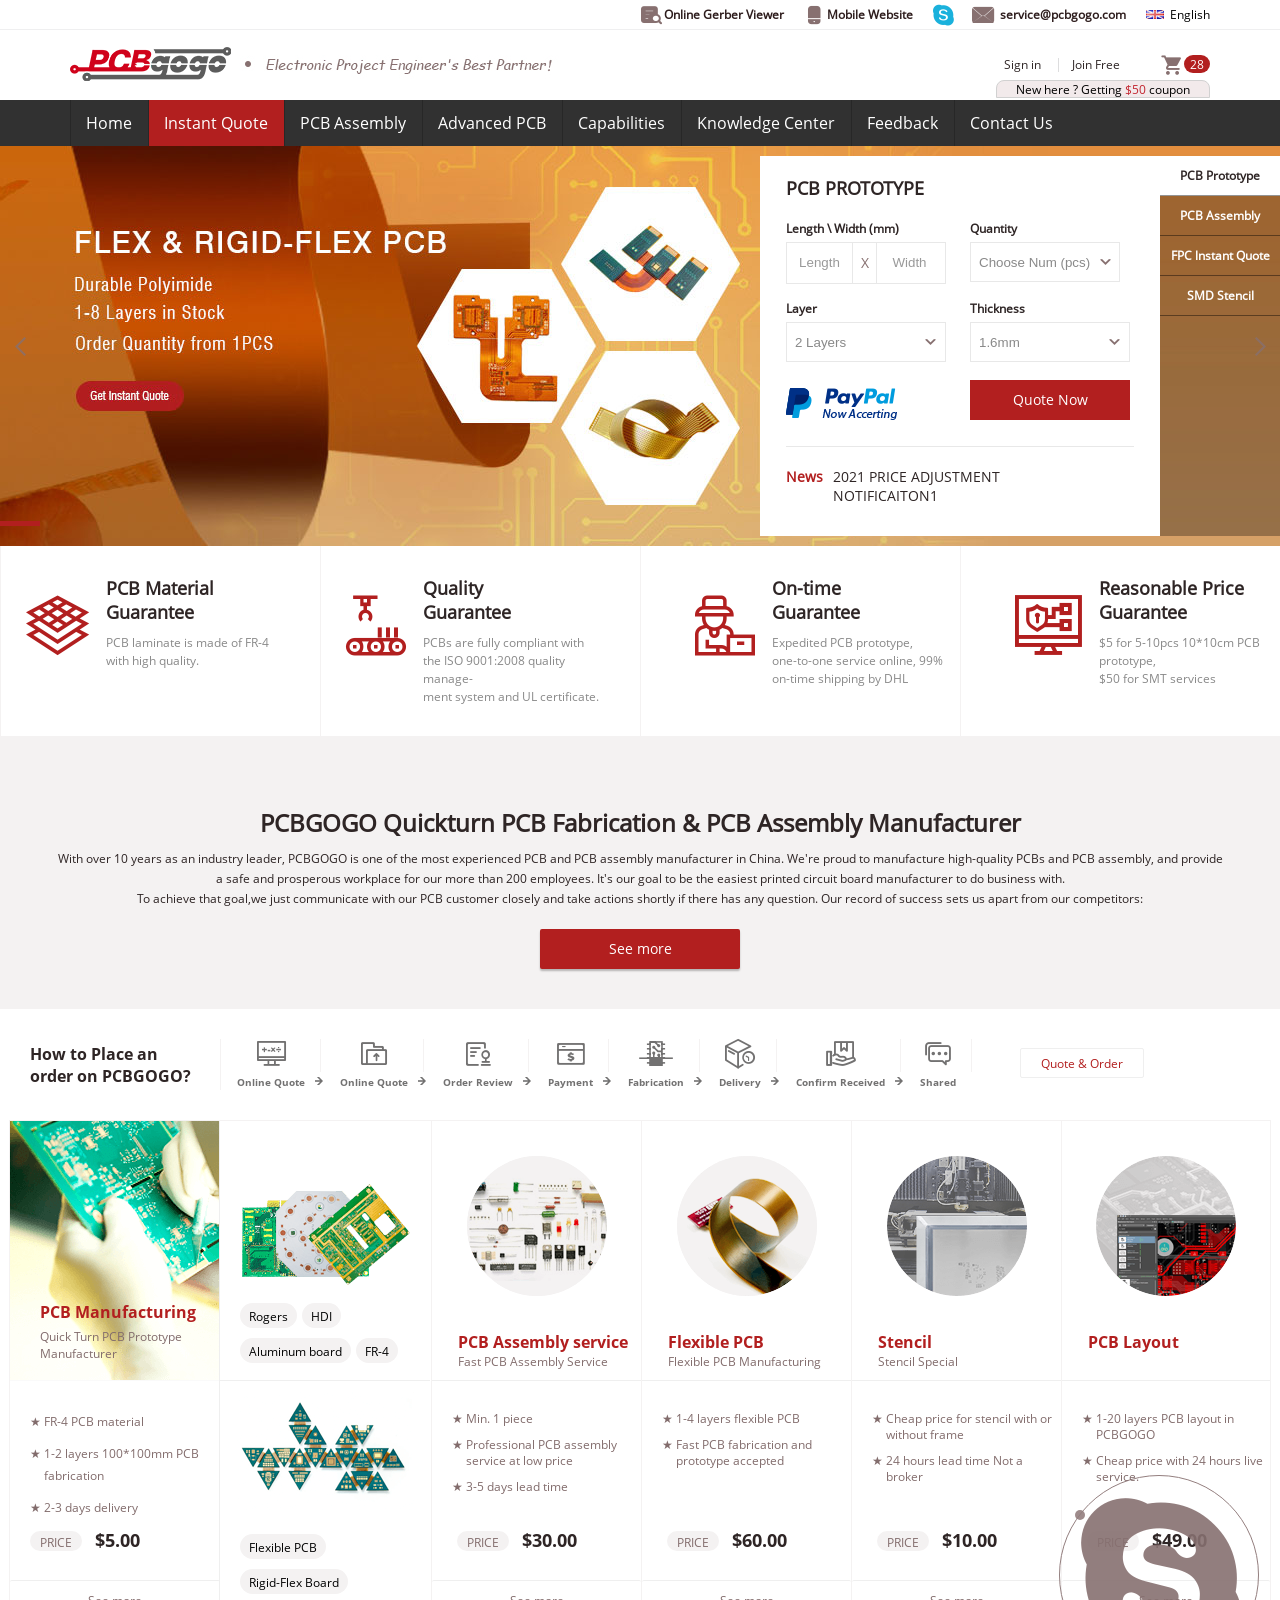
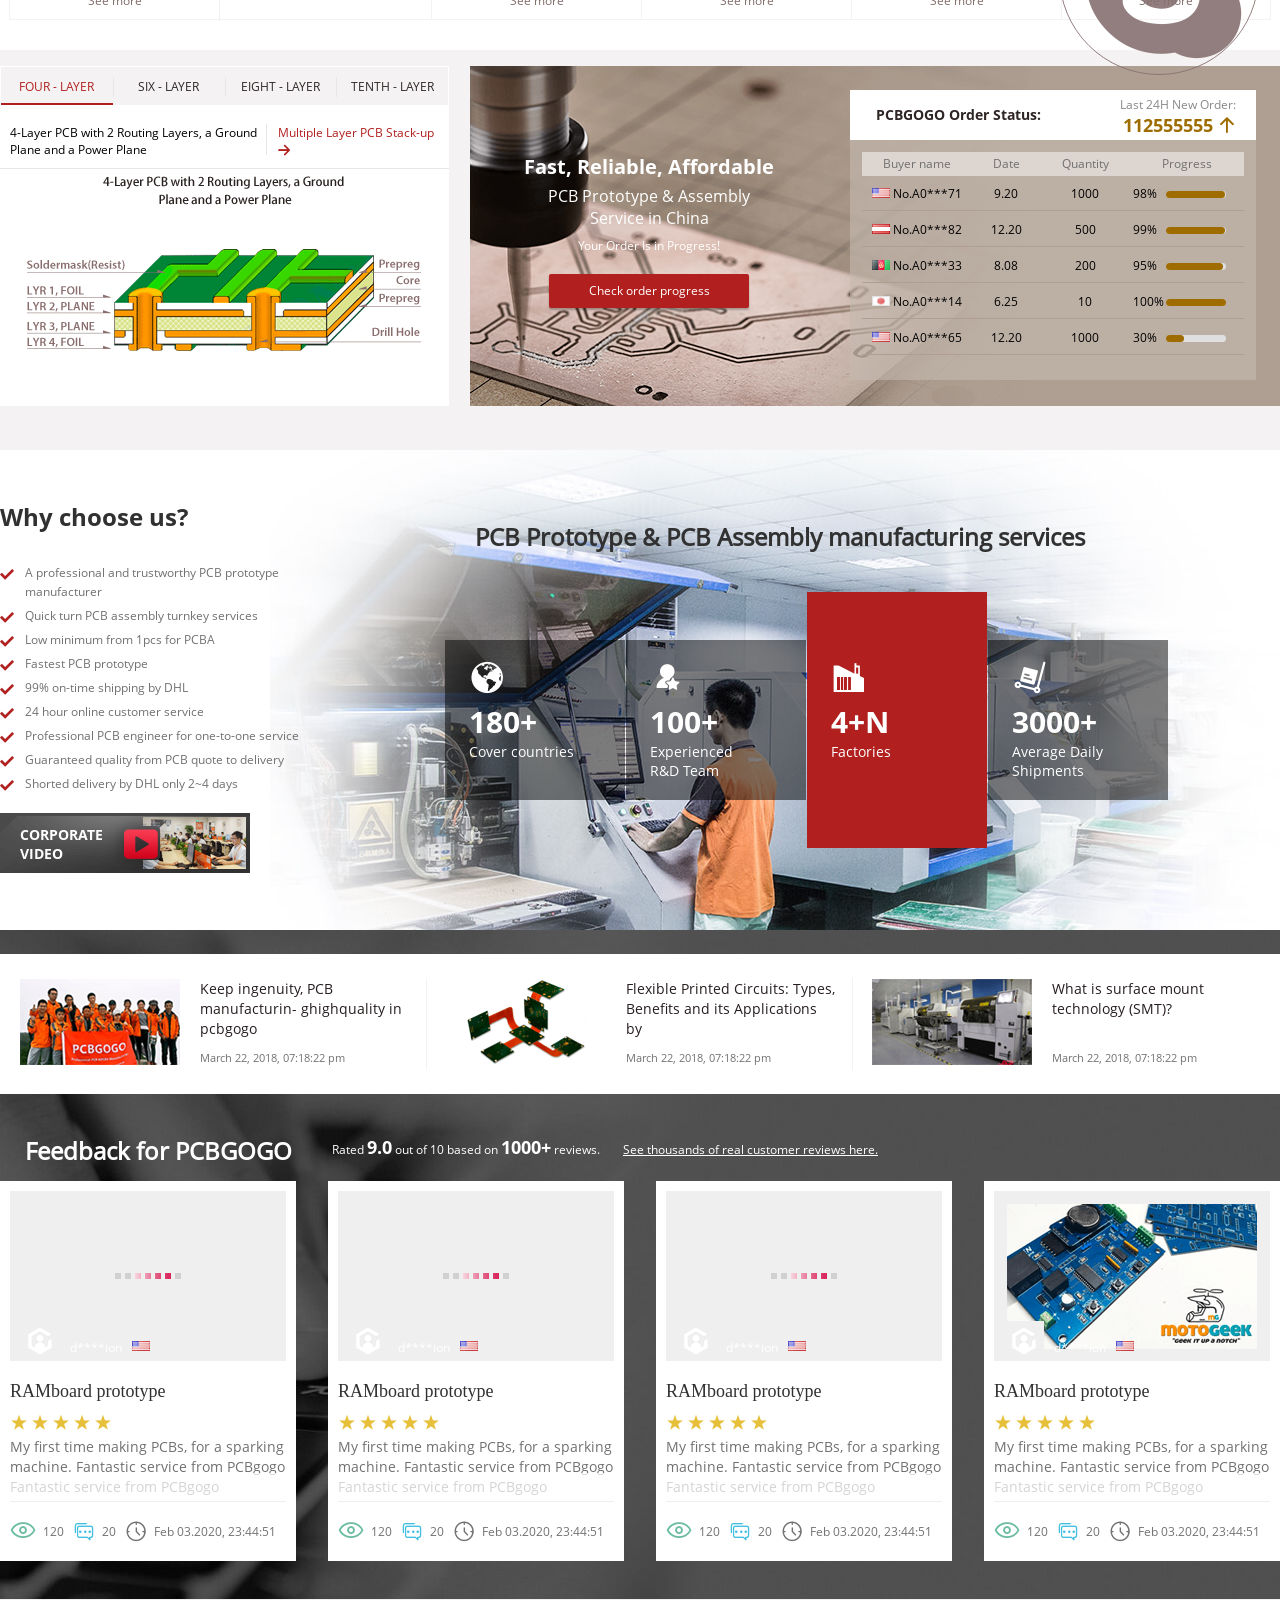
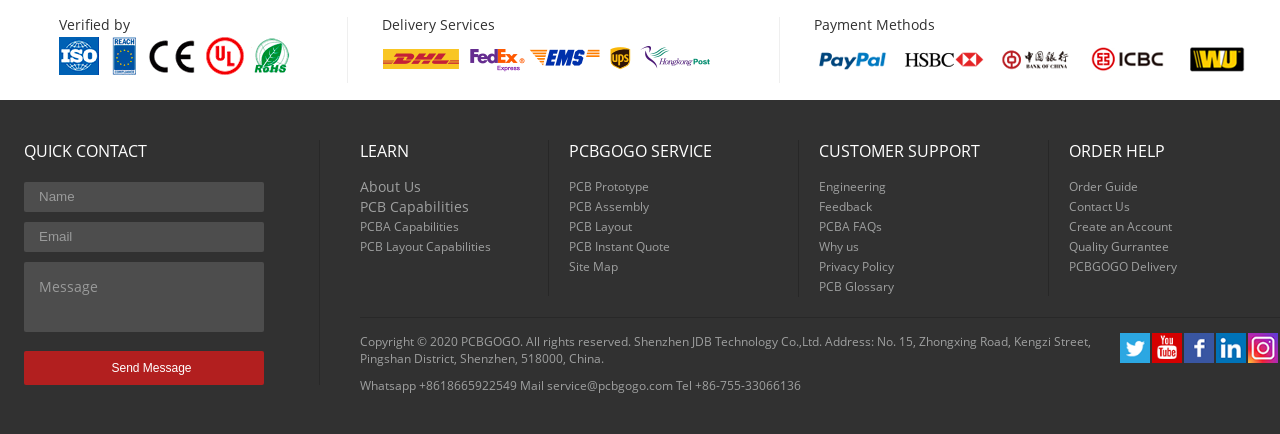
==== index.html @ 58d65b02 "更新首页" ====
<!DOCTYPE html>
<html lang="en">
<head>
  <meta charset="UTF-8">
  <meta http-equiv="X-UA-Compatible" content="IE=edge,chrome=1">
  <!--新加-->
  <meta name="viewport" content="width=width,user-scalable=no">
  <meta name="viewport" content="user-scalable=yes">
  <meta name="apple-touch-fullscreen" content="yes">
  <meta name="full-screen" content="yes">
  <meta name="apple-mobile-web-app-capable" content="yes">
  <meta name="apple-mobile-web-app-status-bar-style" content="white">
  <meta name="format-detection" content="telephone=no"/>
  <meta name="format-detection" content="address=no">
  <!--新加-->
  <title> China PCB Prototype Manufacture |Pcbgogo.com</title>
  <meta name="description"
        content="As a full-service PCB prototype and assembly provider,PCBGOGO can cover all your pcb requirements, including custom prototype and mass value fabrication,high-quality pcb assembly.">
  <!--网页标题左侧显示-->
  <link rel="icon" href="img/images/title-logo.png" type="image/x-icon">
  <!--收藏夹显示图标-->
  <link rel="shortcut icon" href="img/images/title-logo.png" type="image/x-icon">
  <!--字体图标-->
  <link rel="stylesheet" href="img/css/index.css">
  <script src="img/js/jquery/jquery-1.11.3.min.js"></script>
  <!--    <script src="img/js/ie8/bootstrapBase.js"></script>-->
  <!--  <script src="img/js/scenario/lottie.js"></script>-->
  <!-- Global site tag (gtag.js) - Google Analytics -->
  <!--    <script async src="https://www.googletagmanager.com/gtag/js?id=UA-69152275-1"></script>-->
  <!--    <script>-->
  <!--        window.dataLayer = window.dataLayer || [];-->
  <!--        function gtag() {-->
  <!--            dataLayer.push(arguments);-->
  <!--        }-->
  <!--        gtag('js', new Date());-->
  <!--        gtag('config', 'UA-69152275-1');-->
  <!--    </script>-->
</head>
<body>
<!--年假通知模板-->
<!--<div class="holiday-hint"-->
<!--     style="background: #c52929;color:#ffffff;padding: 5px 0;cursor: pointer;min-height: 50px;min-width: 1280px">-->
<!--    <div class="container_warp" style="position: relative;text-align: center">-->
<!--        <div class="iconfont icon-guanbi" style="width: 20px;height: 20px;line-height: 20px;text-align: center;-->
<!--font-size:20px;position:absolute;top:5px;right: 0;z-index: 12; color: #e8d6bf;"-->
<!--             onclick="this.parentNode.parentNode.style.display='none'"></div>-->
<!--        <div style="padding-right: 10px;font-size: 12px;line-height: 18px;padding-top: 2px" class="customers"><h5-->
<!--                style="display: inline-block;">Dear customers:</h5>PCBGOGO will-->
<!--            have a holiday to celebrate Chinese Spring Festival, you can still place your order, but please schedule-->
<!--            your orders reasonably because they may be delayed, sorry for the inconvenience.-->
<!--        </div>-->
<!--        <a href="holiday-notice.html" style="color: #ffffff;font-size: 12px;">You can pls check our production-->
<!--            schedule here in detail >></a>-->
<!--    </div>-->
<!--</div>-->


<!--<div class="holiday-hint"-->
<!--     onclick="window.open('https://www.pcbgogo.com/blog/Holiday_Notice_of_the_Spring_Festival.html','_bank')"-->
<!--     style="background: #c52929;color:#ffffff;padding: 5px 0;cursor: pointer;min-height: 50px;min-width: 1280px">-->
<!--    <div class="container_warp" style="position: relative;text-align: center">-->
<!--        <div class="iconfont icon-guanbi" style="width: 20px;height: 20px;line-height: 20px;text-align: center;-->
<!--font-size:20px;position:absolute;top:5px;right: 0;z-index: 12; color: #e8d6bf;"-->
<!--             onclick="this.parentNode.parentNode.style.display='none'"></div>-->
<!--        <div style="padding-right: 10px;font-size: 12px;line-height: 18px;padding-top: 2px" class="customers"><h5-->
<!--                style="display: inline-block;">Dear customers:</h5>-->
<!--            PCBGOGO will have 13 days holiday to celebrate Chinese New Year from 19th January to 31st January , you can still place your order,-->
<!--            <br>but please schedule your orders reasonably because they may be delayed, sorry for the inconvenience.-->
<!--        </div>-->
<!--    </div>-->
<!--</div>-->


<!--<div class="holiday-hint"-->
<!--     style="background: #c52929;color:#ffffff;padding: 5px 0;cursor: pointer;min-height: 50px;min-width: 1280px">-->
<!--    <div class="container_warp" style="position: relative;text-align: center">-->
<!--        <div class="iconfont icon-guanbi" style="width: 20px;height: 20px;line-height: 20px;text-align: center;-->
<!--font-size:20px;position:absolute;top:5px;right: 0;z-index: 12; color: #e8d6bf;"-->
<!--             onclick="this.parentNode.parentNode.style.display='none'"></div>-->
<!--        <div style="padding-right: 10px;font-size: 12px;line-height: 18px;padding-top: 2px" class="customers"><h5-->
<!--                style="display: inline-block;">【クリスマス休暇のお知らせ】 </h5>-->
<!--            クリスマスを迎え、PCBGOGO営業部は12月24日(火)~26日(木)に休暇させて頂きます。-->
<!--            休暇期間は引き続き受注·製造しております。-->
<!--            <br>お急ぎの連絡は各担当者或いはservice@pcbgogo.jp にご連絡ください。何卒、ご理解とご協力を頂きますよう宜しくお願い申し上げます。-->
<!--        </div>-->
<!--    </div>-->
<!--</div>-->


<!--活动链接模板-->
<!--<div class="top-active" style="background: url(img/images/activity/active-link-img.jpg) no-repeat center;height: 70px;width: 100%;min-width: 1280px">-->
<!--<a href="activity/activity11.html" style="width: 100%;height: 100%"></a>-->
<!--</div>-->
<!--放假公告 模板-->
<!--<div class="holiday-tips" style="height: auto;background-color: #c52929;padding: 5px 0;color: #fff">-->
<!--    <div class="tips-content clear-fix" style="padding-top: 0">-->
<!--        <span class="iconfont icon-guanbi" style="color: #fff;top:12px;"-->
<!--              onclick="this.parentNode.parentNode.style.display='none'"></span>-->
<!--        <div class="tips-logo">-->
<!--            <span class="iconfont icon-tongzhi1" style="color: #ffffff"></span>-->
<!--        </div>-->
<!--        <div class="tips-text">-->
<!--            <div class="quote-link">-->
<!--&lt;!&ndash;                <span class="enquiry">Dear customers:</span><br>&ndash;&gt;-->
<!--                <p style="width: 1105px"> <span style="font-weight: bold;margin-right: 10px">[Labor Day Holiday Notice]</span> PCBGOGO will have a 3-day holiday (May 1st-3rd). Instant online quote,ordering-->
<!--                    service and manufacturing won't stop during the holiday. <br>Shipping will begin when we are back to work.-->
<!--                    Contact us in advance if you have any expedited order demand.</p>-->
<!--                <p style="width: 1105px;margin-top: 6px">-->
<!--                    <span style="font-weight: bold;margin-right: 10px">[Order Delivery Notice]</span> Due to the epidemic situation, DHL Express limits the number of package deliveries,-->
<!--                    resulting in some delay of your order. While, the FedEx service is <br> available for you as normal. We are-->
<!--                    sorry-->
<!--                    for the inconvenience. Please be noted, thank you! (April 28th, 2020)-->
<!--                </p>-->
<!--            </div>-->
<!--        </div>-->
<!--    </div>-->
<!--</div>-->
<!--顶部支付宝动画模板-->
<!--<div id="bodymovin" style="height: 50px;line-height: 50px;background-color: #c52929;">-->
<!--    <div class="warp">-->
<!--        <a href="/member/register" style="position: relative;z-index: 999;color: #ffffff">-->
<!--            Getting <span style="color: #ffffff">$20</span>coupon<span class="space" style="margin: 0 20px"></span>for-->
<!--            new member-->
<!--            <span class="see-more">GO</span>-->
<!--        </a>-->
<!--        <div id="scenario" style="height: 90px;left: 530px;top:-18px"></div>-->
<!--        <div id="yh" style="left: 510px"></div>-->
<!--    </div>-->
<!--    <span class="guanbi" style="top:6px" onclick="this.parentNode.style.display='none'">×</span>-->
<!--</div>-->
<!--浏览器版本提示-->
<div style="display: none" id="Browser" class="version-tips">
  <div class="version-mask" onclick="this.parentNode.style.display='none'"></div>
  <div class="version-box">
    <div class="tips-label">
      PCBGOGO.COM website adopts the advanced development technology.
      <br>To enjoy better user experience, we strongly suggest you update your broswer.
    </div>
    <div class="browser">
      <div class="down-browser">
        <a href="https://www.google.com/intl/zh-CN/chrome/" target="_blank">
          <img
            src="[data-uri]"
            alt="">
          <div class="label-name">
            <img
              src="[data-uri]"
              alt="">
            <span>
          Chrome
        </span>
          </div>
        </a>
        <a href="http://www.firefox.com.cn/download/" target="_blank">
          <img
            src="[data-uri]"
            alt="">
          <div class="label-name">
            <img
              src="[data-uri]"
              alt="">
            <span>
         Firefox
        </span>
          </div>
        </a>
        <a href="https://browser.360.cn/" target="_blank">
          <img
            src="[data-uri]"
            alt="">
          <div class="label-name">
            <img
              src="[data-uri]"
              alt="">
            <span>
        360 Extreme Broswer
        </span>
          </div>
        </a>
      </div>
      <div class="ignore" onclick="this.parentNode.parentNode.parentNode.style.display='none'">
        Ignore the suggestion and continue to browse.
      </div>
    </div>
  </div>
</div>
<!--[if lte IE 9 ]>
<script>
try {
  var Version = document.getElementById('Browser');
  Version.style.display = 'block';
} catch (e) {
}
</script>
<![endif]-->
<!--日文浏览器版本提示-->
<script>
$(function () {

  $('.holiday-hint .icon-guanbi').click(function (e) {
    $(this).parent().parent().hide()
    return false
  })
})
</script>
<!--国庆提示 英文-->
<div class="national-box" style="display: none">
  <div class="tips-wrap">
    <div class="tips-text">
      PCBGOGO will have a 4-day holiday (1st.-4th., October) for Chinese National Day & Mid-autumn Festival.
      <br> PCB and assembly quotation and orders can be submitted online as usual. Manufacturing and delivery will be
      little
      delay. Contact us in advance if you have any expedited order demand.
    </div>
    <span class="iconfont icon-guanbi" onclick="this.parentNode.parentNode.classList='national-box hide'"></span>
  </div>
</div>
<!--头部-->
<div class="header">
  <!--顶部-->
  <div class="nav-info">
    <ul class="nav-items">
      <li>
        <a href="javascript:void(0)">
          <span class="iconfont icon-qushuchakanshuxing2"></span>
          <span class="gerber">Online Gerber Viewer</span>
        </a>
      </li>
      <li>
        <a href="phone-display.html">
          <span class="iconfont icon-shouji1"></span>
          <span class="gerber">Mobile Website</span>
        </a>
      </li>
      <li>
        <a href="javascript:void(0)">
          <span class="iconfont icon-Skype"></span>
        </a>
        <div class="skype-box">
          <div class="skype-link active">
            <a href="skype:live:service_7440?chat">
              Skype PC
            </a>
          </div>
          <div class="skype-link">
            <a href="https://web.skype.com/" target="_blank">
              Skype WEB
            </a>
          </div>
        </div>
      </li>
      <li><a href="mailto:service@pcbgogo.com">
        <span class="iconfont icon-iconfontcolor06"></span>
        <span class="mail-text">service@pcbgogo.com</span>
      </a>
      </li>
      <li class="language"><span><img src="img/images/England.png" alt="country-flag"></span>&nbsp;&nbsp;English
        <!--语言选择弹出层-->
        <ul class="language-box">
          <li onclick="window.open('index.html','_self')"><img src="img/images/England.png" alt="">&nbsp;&nbsp;English
          </li>
          <li onclick="window.open('https://www.pcbgogo.jp/','_blank')"><img
            src="img/images/Japan.png" alt="">&nbsp;&nbsp;Japanese
          </li>
        </ul>
      </li>
    </ul>
  </div>
  <div class="top-box">
    <!--左侧logo-->
    <h1 class="logo">
      <a href="index.html">
        PCBgogo
      </a>
    </h1>
    <!--nav-tips-->
    <img src="img/images/logo-tips.jpg" alt="logo tips" width="340" height="34" class="nav-tips">
    <!--日文-->
    <!--<img src="img/images/logo-tips_jp.jpg" alt="logo tips" width="336" height="34" class="nav-tips-jp">-->
    <!--nav-tips-->
    <!--右侧登录-->
    <div class="sign-box">
      <div class="sign-lists">
        <div class="sign-in"><a href="javascript:void(0)">Sign in</a></div>
        <div class="join"><a href="register-login.html">Join Free</a></div>
        <div class="joined">
          <i><img src="img/images/user.png" alt=""></i>
        </div>
        <div class="hi-in">
          <a href="javascript:void(0)">Hi! zhang测大街上公开了坚朗</a>
        </div>
        <!--信息列表-->
        <div class="person-info">
          <!--  未登录-->
          <div class="info">
            <div class="left-info">
              <div class="tips">
                New Customer?
              </div>
              <a class="join-free" href="register-login.html">
                Join Free
              </a>
            </div>
            <div class="right-info">
              <a class="login-in" href="javascript:void(0)">
                Sign in
              </a>
            </div>
          </div>
          <!--   已登录 -->
          <div class="info" style="display: none">
            <div class="left-info">
              <div class="tips">
                Email: <span>20**@163.com</span>
              </div>
              <a class="out-btn" href="javascript:void(0)">
                Sign Out
              </a>
            </div>
          </div>

          <div class="link-lists">
            <!-- 有数量添加   active 类名-->
            <div class="item">
              <a href="javascript:void(0)">
                <span> •  </span>
                <span class="name">My Account</span>
              </a>
            </div>
            <div class="item">
              <a href="javascript:void(0)">
                <span> •  </span>
                <span class="name">My Orders list</span>
              </a>
            </div>
            <div class="item active">
              <a href="javascript:void(0)">
                <span> •  </span>
                <span class="name">Account Balance</span>
              </a>
            </div>
            <div class="item">
              <a href="javascript:void(0)">
                <span> •  </span>
                <span class="name">Discount coupon</span>
              </a>
            </div>
            <div class="item">
              <a href="javascript:void(0)">
                <span> •  </span>
                <span class="name">Reward points</span>
              </a>
            </div>
            <div class="item">
              <a href="javascript:void(0)">
                <span> •  </span>
                <span class="name">My Delivery Address</span>
              </a>
            </div>
            <div class="item">
              <a href="javascript:void(0)">
                <span> •  </span>
                <span class="name">My Forum</span>
              </a>
            </div>
            <div class="item">
              <a href="javascript:void(0)">
                <span> •  </span>
                <span class="name">Message</span>
              </a>
            </div>
          </div>
        </div>
      </div>
      <!--  购物车-->
      <div class="shopping-car">
        <!-- 有数量添加 active 或者你元素控制显示与隐藏-->
        <a href="javascript:void(0)" class="active">
          <span class="iconfont icon-gouwuche1"></span>
          <div class="of-cars">28</div>
        </a>
      </div>
      <!-- 广告-->
      <div class="ads-tips" style="display: none">
        New here ? Getting <span>$50</span> coupon
      </div>
    </div>
  </div>
  <!--导航-->
  <div class="nav">
    <div class="nav-box">
      <!--左侧列表-->
      <ul class="nav-lists js-nav-lists">
        <li><a href="javascript:void(0)">Home</a></li>
        <li class="active">
          <a href="javascript:void(0)">Instant Quote</a>
          <!-- 二级菜单-->
          <div class="child-parent">
            <div class="child-menu">
              <div class="item">
                <a class="title" href="javascript:void(0)">
                  <span>PCB Prototype</span>
                </a>
              </div>
              <div class="item">
                <a class="title" href="javascript:void(0)">
                  <span> PCB Assembly</span>
                </a>
              </div>
              <div class="item">
                <a class="title" href="javascript:void(0)">
                  <span> FPC/Rigid-Flex</span>
                </a>
              </div>
              <div class="item">
                <a class="title" href="javascript:void(0)">
                  <span> SMD Stencil</span>
                </a>
              </div>
            </div>
          </div>
        </li>
        <li>
          <a href="javascript:void(0)">PCB Assembly</a>
        </li>
        <li><a href="javascript:void(0)">Advanced PCB</a></li>
        <li>
          <a href="javascript:void(0)">Capabilities</a>
          <!-- 二级菜单-->
          <div class="child-parent">
            <div class="child-menu">
              <div class="item">
                <a class="title" href="javascript:void(0)">
                  <span> Printed Circuit Boards </span>
                </a>
                <!-- 三级菜单-->
                <div class="son-box">
                  <div class="child-link">
                    <div class="list">
                      <a href="javascript:void(0)">
                        <span class="name">Printed Circuit Board Assembly Overview</span>
                      </a>
                    </div>
                    <div class="list">
                      <a href="javascript:void(0)">
                        <span class="name">Aluminum PCB</span>
                      </a>
                    </div>
                    <div class="list">
                      <a href="javascript:void(0)">
                        <span class="name">Rigid-Flex PCBs</span>
                      </a>
                    </div>
                    <div class="list">
                      <a href="javascript:void(0)">
                        <span class="name">Metal core PCBs</span>
                      </a>
                    </div>
                    <div class="list">
                      <a href="javascript:void(0)">
                        <span class="name">Printed Circuit Board Prototype</span>
                      </a>
                    </div>
                    <div class="list">
                      <a href="javascript:void(0)">
                        <span class="name">Aluminum PCB</span>
                      </a>
                    </div>
                    <div class="list">
                      <a href="javascript:void(0)">
                        <span class="name">Rigid-Flex PCBs</span>
                      </a>
                    </div>
                    <div class="list">
                      <a href="javascript:void(0)">
                        <span class="name">Metal core PCBs</span>
                      </a>
                    </div>
                  </div>
                </div>
              </div>
              <div class="item">
                <a class="title" href="javascript:void(0)">
                  <span> SMT Stencil</span>
                </a>
                <!-- 三级菜单-->
                <div class="son-box">
                  <div class="child-link">
                    <div class="list">
                      <a href="javascript:void(0)">
                        <span class="name">Printed Circuit Board Assembly Overview</span>
                      </a>
                    </div>
                    <div class="list">
                      <a href="javascript:void(0)">

                        <span class="name">Rigid-Flex PCBs</span>
                      </a>
                    </div>
                    <div class="list">
                      <a href="javascript:void(0)">

                        <span class="name">Metal core PCBs</span>
                      </a>
                    </div>
                  </div>
                </div>
              </div>
              <div class="item">
                <a class="title" href="javascript:void(0)">
                  <span> SMD Stencil</span>
                </a>
                <!-- 三级菜单-->
                <div class="son-box">
                  <div class="child-link">
                    <div class="list">
                      <a href="javascript:void(0)">

                        <span class="name">Aluminum PCB3</span>
                      </a>
                    </div>
                  </div>
                </div>
              </div>
              <div class="item">
                <a class="title" href="javascript:void(0)">
                  <span> PCB Design-Aid & Layout</span>
                </a>
                <!-- 三级菜单-->
                <div class="son-box">
                  <div class="child-link">
                    <div class="list">
                      <a href="javascript:void(0)">
                        <span class="name">Aluminum PCB5</span>
                      </a>
                    </div>
                  </div>
                </div>
              </div>
              <div class="item">
                <a class="title" href="javascript:void(0)">
                  <span>  生产周期</span>
                </a>
              </div>
              <div class="item">
                <a class="title" href="javascript:void(0)">
                  <span> 质量</span>
                </a>
              </div>
              <div class="item">
                <a class="title" href="javascript:void(0)">
                  <span> Other</span>
                </a>
              </div>
            </div>
          </div>
        </li>
        <li>
          <a href="javascript:void(0)">Feedback</a>
          <div class="child-parent">
            <div class="child-menu">
              <div class="item">
                <a class="title" href="javascript:void(0)">
                  <span>Forum</span>
                </a>
              </div>
              <div class="item">
                <a class="title" href="javascript:void(0)">
                  <span>Feedback </span>
                </a>
              </div>
              <div class="item">
                <a class="title" href="javascript:void(0)">
                  <span>Current Events</span>
                </a>
              </div>
            </div>
          </div>
        </li>
        <li>
          <a href="javascript:void(0)">Contact Us</a>
          <div class="child-parent">
            <div class="child-menu">
              <div class="item">
                <a class="title" href="javascript:void(0)">
                  <span>  Why us  </span>
                </a>
              </div>
              <div class="item">
                <a class="title" href="javascript:void(0)">
                  <span>  Method of payment</span>
                </a>
              </div>
              <div class="item">
                <a class="title" href="javascript:void(0)">
                  <span> Introduction</span>
                </a>
              </div>
              <div class="item">
                <a class="title" href="javascript:void(0)">
                  <span> Privacy policy</span>
                </a>
              </div>
              <div class="item">
                <a class="title" href="javascript:void(0)">
                  <span> Order guide</span>
                </a>
              </div>
              <div class="item">
                <a class="title" href="javascript:void(0)">
                  <span>  Shipping method guide</span>
                </a>
              </div>
              <div class="item">
                <a class="title" href="javascript:void(0)">
                  <span> Quality gurrantee</span>
                </a>
              </div>
              <div class="item">
                <a class="title" href="javascript:void(0)">
                  <span> PCBgogo delivery</span>
                </a>
              </div>
              <div class="item">
                <a class="title" href="javascript:void(0)">
                  <span>  Contact Us </span>
                </a>
              </div>
            </div>
          </div>
        </li>
      </ul>
    </div>
  </div>
</div>
<!--banner轮播图-->
<div class="banner-box">
  <div class="banner-picbox">
    <!--        <div class="banner-pic banner5" style="z-index: 8">-->
    <!--            <a href="activity/activity11.html" style="background: url('img/images/banner5.jpg') no-repeat center">-->

    <!--            </a>-->
    <!--        </div>-->
    <!--                <div class="banner-pic banner1">-->
    <!--                    <a href="计价" style="background: url('img/images/banner1.jpg') no-repeat center">-->

    <!--                    </a>-->
    <!--                </div>-->
    <div class="banner-pic banner2">
      <a href="计价" title="PCBgogo" style="background: url('img/images/banner2.jpg') no-repeat center">

      </a>
    </div>
    <!--        <div class="banner-pic banner3">-->
    <!--            <a href="计价" title="PCBgogo" style="background: url('img/images/banner3.jpg') no-repeat center">-->

    <!--            </a>-->
    <!--        </div>-->
    <!--        <div class="banner-pic banner4" style="background: url('img/images/banner4.jpg') no-repeat center">-->
    <!--            <a href="/old-process/pcbaCapabilitiesProcess.html" title="PCBgogo"></a>-->
    <!--        </div>-->
  </div>
  <div class="container_warp advert" style="position: relative;">
    <!--轮播指示第几张-->
    <ul class="banner-num" style="z-index: 9">
      <li class="change-bgc"></li>
      <!--            <li></li>-->
      <!--            <li></li>-->
      <!--            <li></li>-->
    </ul>
    <!--表单-->
    <div class="form-box" style="z-index: 9">
      <div class="boxed">
        <!--第一个表单-->
        <div class="item-box">
          <div class="title-style">
            PCB PROTOTYPE
          </div>
          <form action="#" method="post" class="form1">
            <div class="prototype-from">
              <div class="prototype-top">
                <div class="prototype-l">
                  <div class="prototype-length">
                    Length \ Width (mm)
                  </div>
                  <div class="get-inputs-box">
                    <input type="text" placeholder="Length" class="get-input">
                    <div class="cheng-hao">X</div>
                    <input type="text" placeholder="Width" class="get-input">
                  </div>
                </div>
                <div class="prototype-l">
                  <div class="prototype-length">
                    Quantity
                  </div>
                  <select name="" id="" class="pcs-box">
                    <option value="">Choose Num (pcs)</option>
                    <option value="5">5</option>
                    <option value="10">10</option>
                    <option value="15">15</option>
                    <option value="20">20</option>
                    <option value="25">25</option>
                    <option value="30">30</option>
                    <option value="40">40</option>
                    <option value="50">50</option>
                    <option value="75">75</option>
                    <option value="100">100</option>
                    <option value="-1">100+</option>
                  </select>
                </div>
              </div>
              <div class="prototype-top">
                <div class="prototype-l">
                  <div class="prototype-length">
                    Layer
                  </div>
                  <select name="" class="layers-box">
                    <option value="1">1 Layer</option>
                    <option value="2" selected="selected">2 Layers</option>
                    <option value="4">4 Layers</option>
                    <option value="6">6 Layers</option>
                    <option value="8">8 Layers</option>
                    <option value="10">10 Layers</option>
                    <option value="12">12 Layers</option>
                    <option value="14">14 Layers</option>
                  </select>
                </div>
                <div class="prototype-l">
                  <div class="prototype-length">
                    Thickness
                  </div>
                  <select name="" class="thickness-box">
                    <option value="">Thickness</option>
                    <option value="0.4">0.4mm</option>
                    <option value="0.6">0.6mm</option>
                    <option value="0.8">0.8mm</option>
                    <option value="1.0">1.0mm</option>
                    <option value="1.2">1.2mm</option>
                    <option value="1.6" selected="selected">1.6mm</option>
                    <option value="2.0">2.0mm</option>
                    <option value="2.4">2.4mm</option>
                  </select>
                </div>
              </div>
            </div>
            <!--按钮-->
            <div class="btn-box">
              <a href="javascript:void(0)">
                <img src="img/images/NowAccerting.png" alt="paypal" width="111" height="32">
              </a>
              <a href="javascript:void(0)" class="lian-jie">
                Quote Now
              </a>
            </div>
          </form>
        </div>
        <!--第二个表单-->
        <div class="item-box">
          <div class="title-style">
            PCB ASSEMBLY
          </div>
          <form action="#" method="post" class="form2">
            <div class="prototype-from">
              <div class="prototype-top">
                <div class="prototype-l">
                  <div class="prototype-length">
                    Quantity
                  </div>
                  <div class="get-inputs-box">
                    <input type="text" class="select-type" placeholder="0">
                  </div>
                </div>
                <div class="prototype-l">
                  <div class="prototype-length">
                    Parts Quantity
                  </div>
                  <div class="get-inputs-box">
                    <input type="text" class="select-type" placeholder="0">
                  </div>
                </div>
              </div>
              <div class="prototype-top">
                <div class="prototype-l">
                  <div class="prototype-length">
                    Number of Pads
                  </div>
                  <div class="get-inputs-box">
                    <input type="text" class="select-type" placeholder="0">
                  </div>
                </div>
                <div class="prototype-l">
                  <div class="prototype-length">
                    No. of Thru-holes
                  </div>
                  <div class="get-inputs-box">
                    <input type="text" class="select-type" placeholder="0">
                  </div>
                </div>
              </div>
            </div>
            <!--按钮-->
            <div class="btn-box">
              <a href="javascript:void(0)">
                <img src="img/images/NOW2.png" alt="" width="134" height="30">
              </a>
              <a href="javascript:void(0)" class="lian-jie">
                Quote Now
              </a>
            </div>
          </form>
        </div>
        <!--第三个表单-->
        <div class="item-box">
          <div class="title-style">
            FPC LNSTANT QUOTE
          </div>
          <form action="#" method="post" class="form3">
            <div class="prototype-from">
              <div class="prototype-top">
                <div class="prototype-l">
                  <div class="prototype-length">
                    Length \ Width (mm)
                  </div>
                  <div class="get-inputs-box">
                    <input type="text" placeholder="Length" class="get-input">
                    <div class="cheng-hao">X</div>
                    <input type="text" placeholder="Width" class="get-input">
                  </div>
                </div>
                <div class="prototype-l">
                  <div class="prototype-length">
                    Quantity
                  </div>
                  <div class="get-inputs-box">
                    <input type="text" class="select-type" placeholder="0">
                  </div>
                </div>
              </div>
              <div class="prototype-top">
                <div class="prototype-l">
                  <div class="prototype-length">
                    Layer
                  </div>
                  <select name="" class="layers-box">
                    <option value="1">1 Layer</option>
                    <option value="2" selected="selected">2 Layers</option>
                    <option value="4">4 Layers</option>
                    <option value="6">6 Layers</option>
                  </select>
                </div>

              </div>
            </div>
            <!--按钮-->
            <div class="btn-box">
              <a href="javascript:void(0)">
                <img src="img/images/NowAccerting.png" alt="paypal" width="111" height="32">
              </a>
              <a href="javascript:void(0)" class="lian-jie">
                Quote Now
              </a>
            </div>
          </form>
        </div>
        <!--第四个表单-->
        <div class="item-box">
          <div class="title-style">
            SMD STENCIL
          </div>
          <form action="#" method="post" class="form4">
            <div class="prototype-from">
              <div class="prototype-top">
                <div class="prototype-l">
                  <div class="prototype-length">
                    Stencil type
                  </div>
                  <div class="get-inputs-box" style="border: none">
                    <div class="frame-box now-active">
                      Framework
                      <img src="img/images/right-signed.png" alt="" class="singed">
                    </div>
                    <div class="frame-box">
                      Non- <br>framework
                      <img src="img/images/right-signed.png" alt="" class="singed">
                    </div>
                  </div>

                </div>
                <div class="prototype-l">
                  <div class="prototype-length">
                    Quantity:
                  </div>
                  <div class="get-inputs-box">
                    <input type="text" placeholder="0" class="select-type">
                  </div>
                </div>
              </div>
              <div class="prototype-top">
                <div class="prototype-l">
                  <div class="prototype-length">
                    Size (mm)
                  </div>
                  <div class="get-inputs-box" style="border: none">
                    <select name="" class="layers-box">
                      <option value="">Choose Size (mm)</option>
                      <option value="7">370 × 470 mm $15.00</option>
                      <option value="12">420 × 520 mm $25.00</option>
                      <option value="13">450 × 550 mm $45.00</option>
                      <option value="8">584 × 584 mm $50.00</option>
                      <option value="10">550 × 650 mm $50.00</option>
                      <option value="14">736 × 736 mm $65.00</option>
                      <option value="11">400 × 600 mm $35.00</option>
                      <option value="15">400 × 800 mm $45.00</option>
                      <option value="16">400 × 1000 mm $45.00</option>
                      <option value="17">500 × 800 mm $50.00</option>
                      <option value="18">400 × 1200 mm $50.00</option>
                      <option value="19">400 × 1400 mm $60.00</option>
                      <option value="20">500 × 1200 mm $60.00</option>
                      <option value="21">500 × 1400 mm $70.00</option>
                    </select>
                  </div>

                </div>
                <div class="prototype-l">
                  <div class="prototype-length">
                    Stencil Side
                  </div>
                  <div class="get-inputs-box" style="border: none">
                    <select name="" class="layers-box">
                      <option value="1">Top</option>
                      <option value="2">Bottom</option>
                      <option value="3">Top+Bottom(On Single Stencil)</option>
                      <option value="4">Top &amp; Bottom(On Separate Stencil)</option>
                    </select>
                  </div>
                </div>
              </div>
            </div>
            <!--按钮-->
            <div class="btn-box">
              <a href="javascript:void(0)">
                <img src="img/images/NOW3.png" alt="" width="104" height="30">
              </a>
              <a href="javascript:void(0)" class="lian-jie">
                Quote Now
              </a>
            </div>
          </form>
        </div>
        <!-- 表单提示-->
        <div class="rolling-box">
          <div class="roll-mask">
            <dl class="js-roll-box">
              <dd onclick="window.open('给我一个地址')">
                <span>
                  News
                </span>
                <div class="des">
                  2021 PRICE ADJUSTMENT NOTIFICAITON1
                </div>
              </dd>
              <dd onclick="window.open('给我一个地址')">
                <span>
                  News
                </span>
                <div class="des">
                  2021 PRICE ADJUSTMENT NOTIFICAITON2
                  2021 PRICE ADJUSTMENT NOTIFICAITON2
                </div>
              </dd>
              <dd onclick="window.open('给我一个地址')">
                <span>
                  News
                </span>
                <div class="des">
                  2021 PRICE ADJUSTMENT NOTIFICAITON3
                  2021 PRICE ADJUSTMENT NOTIFICAITON3
                </div>
              </dd>
            </dl>
          </div>
        </div>
      </div>
      <!--表单列表-->
      <ul class="form-title">
        <li class="selected-li">PCB Prototype</li>
        <li>PCB Assembly</li>
        <li>FPC lnstant Quote</li>
        <li>SMD Stencil</li>
      </ul>
    </div>
  </div>
  <!--左右切换-->
  <div class="change-btn">
    <span class="banner-left js-banner-left"></span>
    <span class="banner-right js-banner-right"></span>
  </div>
</div>
<!--主体内容-->
<div class="main">
  <div class="container_warp">
    <!--服务-->
    <ul class="guarantee-box">
      <li>
        <a href="https://www.pcbgogo.com/quality_gurrantee.html" target="_blank">
          <span class="iconfont icon-xingzhuang"></span>
          <div class="guarantee-text">
            <h3>PCB Material <br> Guarantee </h3>
            <p>PCB laminate is made of FR-4 with high quality. </p>
          </div>
        </a>
      </li>
      <li>
        <a href="https://www.pcbgogo.com/quality_gurrantee.html" target="_blank">
          <span class="iconfont icon-hebingxingzhuang"></span>
          <div class="guarantee-text">
            <h3>Quality <br> Guarantee </h3>
            <p>PCBs are fully compliant with the ISO 9001:2008 quality manage- <br>ment system and UL
              certificate.</p>
          </div>
        </a>
      </li>
      <li>
        <a href="https://www.pcbgogo.com/delivery.html" target="_blank">
          <span class="iconfont icon-xingzhuang1"></span>
          <div class="guarantee-text">
            <h3>On-time <br> Guarantee </h3>
            <p>Expedited PCB prototype, <br>one-to-one service online, 99% <br>on-time shipping by DHL</p>
          </div>
        </a>
      </li>
      <li>
        <a href="https://www.pcbgogo.com/Introduction.html" target="_blank">
          <span class="iconfont icon-icon-test"></span>
          <div class="guarantee-text">
            <h3>Reasonable Price <br>Guarantee</h3>
            <p>$5 for 5-10pcs 10*10cm PCB <br>prototype,<br>$50 for SMT services</p>
          </div>
        </a>
      </li>
    </ul>
  </div>
  <!--如何下单-->
  <div class="how-use">
    <div class="container_warp">
      <!--简介-->
      <div class="introduction-box">
        <h1>PCBGOGO Quickturn PCB Fabrication & PCB Assembly Manufacturer </h1>
        <p>
          With over 10 years as an industry leader, PCBGOGO is one of the most experienced PCB and PCB
          assembly manufacturer in China. We're proud to manufacture high-quality PCBs and PCB assembly, and
          provide
          <br> a safe and prosperous workplace for our more than 200 employees. It's our goal to be the
          easiest printed circuit board manufacturer to do business with. <br>
          To achieve that goal,we just communicate with our PCB customer closely and take actions shortly if
          there has any question. Our record of success sets us apart from our competitors:
        </p>
        <!--更多按钮-->
        <a href="Introduction.html" target="_blank" class="see-more">See more</a>
      </div>
      <!--下单流程-->
      <div class="the-process">
        <div class="des">
          How to Place an
          <br> order on PCBGOGO?
        </div>
        <dl class="the-dl">
          <dd>
            <span class="iconfont icon-jijia"></span>
            <h5>Online Quote</h5>
          </dd>
          <dd>
            <span class="iconfont icon-shangchuanwenjian"></span>
            <h5>Online Quote</h5>
          </dd>
          <dd>
            <span class="iconfont icon-shenhe7"></span>
            <h5>Order Review</h5>
          </dd>
          <dd>
            <span class="iconfont icon-fukuan"></span>
            <h5>Payment</h5>
          </dd>
          <dd>
            <span class="iconfont icon-shengchan"></span>
            <h5>Fabrication</h5>
          </dd>
          <dd>
            <span class="iconfont icon-jiaofu"></span>
            <h5>Delivery</h5>
          </dd>
          <dd>
            <span class="iconfont icon-querenshouhuo"></span>
            <h5>Confirm Received</h5>
          </dd>
          <dd>
            <span class="iconfont icon-pinglun"></span>
            <h5>Shared</h5>
          </dd>
        </dl>
        <a class="quote-btn" href="javascript:void(0)" target="_blank">
          Quote & Order
        </a>
      </div>
      <!-- 样板计价-->
      <div class="sample-pricing clear-fix">
        <div class="item pcb-sample">
          <div class="item-left">
            <div class="top">
              <h3>PCB Manufacturing</h3>
              <p>
                Quick Turn PCB Prototype
                Manufacturer
              </p>
            </div>
            <div class="center">
              <div class="list">
                <em>★</em>
                <i>FR-4 PCB material</i>
              </div>
              <div class="list">
                <em>★</em>
                <i>1-2 layers 100*100mm
                  PCB fabrication</i>
              </div>
              <div class="list">
                <em>★</em>
                <i>2-3 days delivery</i>
              </div>
              <!--价格-->
              <div class="price-box">
                <span>PRICE</span>
                <span class="price">$5.00</span>
              </div>
            </div>
            <a href="javascript:void(0)" target="_blank" class="see-more">See more</a>
          </div>
          <div class="item-right">
            <div class="img-box">
              <img src="img/images/bg-loading.gif" data-original="img/images/prototype1.png" alt="pcb">
            </div>
            <ul class="specifications clear-fix">
              <li>Rogers</li>
              <li>HDI</li>
              <li>Aluminum board</li>
              <li>FR-4</li>
            </ul>
            <div class="img2-box">
              <img src="img/images/bg-loading.gif" data-original="img/images/prototype2.png" alt="pcb">
            </div>
            <ul class="specifications clear-fix">
              <li>Flexible PCB</li>
              <li>Rigid-Flex Board</li>
            </ul>
          </div>
        </div>
        <div class="item">
          <div class="sample-pictures">
            <img src="img/images/bg-loading.gif" data-original="img/images/assembly-img.png" alt="">
          </div>
          <div class="text-box">
            <h3>PCB Assembly service</h3>
            <span>Fast PCB Assembly Service</span>
          </div>
          <div class="lists">
            <div class="list">
              <em>★</em>
              <i>Min. 1 piece</i>
            </div>
            <div class="list">
              <em>★</em>
              <i>Professional PCB assembly
                service at low price</i>
            </div>
            <div class="list">
              <em>★</em>
              <i>3-5 days lead time</i>
            </div>
          </div>
          <!--价格-->
          <div class="prices-box">
            <span>PRICE</span>
            <span class="price">$30.00</span>
          </div>
          <a href="javascript:void(0)" target="_blank" class="see-more">See more</a>
        </div>
        <div class="item">
          <div class="sample-pictures">
            <img src="img/images/bg-loading.gif" data-original="img/images/flexible-img.png" alt="">
          </div>
          <div class="text-box">
            <h3>Flexible PCB</h3>
            <span>Flexible PCB Manufacturing</span>
          </div>
          <div class="lists">
            <div class="list">
              <em>★</em>
              <i>1-4 layers flexible PCB</i>
            </div>
            <div class="list">
              <em>★</em>
              <i>Fast PCB fabrication and
                prototype accepted</i>
            </div>
          </div>
          <!--价格-->
          <div class="prices-box">
            <span>PRICE</span>
            <span class="price">$60.00</span>
          </div>
          <a href="javascript:void(0)" target="_blank" class="see-more">See more</a>
        </div>
        <div class="item">
          <div class="sample-pictures">
            <img src="img/images/bg-loading.gif" data-original="img/images/stencil-img.png" alt="">
          </div>
          <div class="text-box">
            <h3>Stencil</h3>
            <span>Stencil Special</span>
          </div>
          <div class="lists">
            <div class="list">
              <em>★</em>
              <i>Cheap price for stencil with
                or without frame</i>
            </div>
            <div class="list">
              <em>★</em>
              <i>24 hours lead time
                Not a broker</i>
            </div>
          </div>
          <!--价格-->
          <div class="prices-box">
            <span>PRICE</span>
            <span class="price">$10.00</span>
          </div>
          <a href="javascript:void(0)" target="_blank" class="see-more">See more</a>
        </div>
        <div class="item">
          <div class="sample-pictures">
            <img src="img/images/bg-loading.gif" data-original="img/images/layout-img.png" alt="">
          </div>
          <div class="text-box">
            <h3>PCB Layout</h3>
          </div>
          <div class="lists">
            <div class="list">
              <em>★</em>
              <i>1-20 layers PCB layout in
                PCBGOGO</i>
            </div>
            <div class="list">
              <em>★</em>
              <i>Cheap price with 24 hours
                live service.</i>
            </div>
          </div>
          <!--价格-->
          <div class="prices-box">
            <span>PRICE</span>
            <span class="price">$49.00</span>
          </div>
          <a href="javascript:void(0)" target="_blank" class="see-more">See more</a>
        </div>
      </div>
    </div>
  </div>
  <!--图形展示-->
  <div class="board-info">
    <div class="container_warp">
      <div class="layer-info">
        <ul class="layer-title js-layer-title">
          <li class="active-flag">
            FOUR - LAYER
          </li>
          <li>
            SIX - LAYER
          </li>
          <li>
            EIGHT - LAYER
          </li>
          <li>
            TENTH - LAYER
          </li>
        </ul>
        <div class="layer-img-box js-layer-img">
          <!--4层板-->
          <div class="img-item">
            <div class="img-tips">
              <div class="text">4-Layer PCB with 2 Routing Layers,
                a Ground Plane and a Power Plane
              </div>
              <a class="link" href="javascript:void(0)" target="_blank">
                Multiple Layer PCB Stack-up
              </a>
            </div>
            <div class="img-flag">

            </div>
          </div>
          <!--6层板-->
          <div class="img-item">
            <div class="img-tips">
              <div class="text">6 layer PCB has GTL, GBL, and 4 inner layers.
                Every signal that travels from 1 to 6 layers
              </div>
              <a class="link" href="javascript:void(0)" target="_blank">
                Multiple Layer PCB Stack-up
              </a>
            </div>
            <div class="img-flag">

            </div>
          </div>
          <!--8层板-->
          <div class="img-item">
            <div class="img-tips">
              <div class="text">8 layer PCB has GTL, GBL, and 6 inner layers.
                Every signal that travels from 1 to 8 layers
              </div>
              <a class="link" href="javascript:void(0)" target="_blank">
                Multiple Layer PCB Stack-up
              </a>
            </div>
            <div class="img-flag">

            </div>
          </div>
          <!--10层板-->
          <div class="img-item">
            <div class="img-tips">
              <div class="text">10 layerPCB hasGTL,GBL,and 8 inner layers.
                Every signal that travels from 1 to 10 layers
              </div>
              <a class="link" href="javascript:void(0)" target="_blank">
                Multiple Layer PCB Stack-up
              </a>
            </div>
            <div class="img-flag">

            </div>
          </div>
        </div>
      </div>
      <div class="user-trade">
        <div class="number-box">
          <p>Fast, Reliable, Affordable</p>
          <div class="latest-box">
            PCB Prototype & Assembly
            <br>Service in China
          </div>
          <div class="flag-text">
            Your Order Is in Progress!
          </div>
          <!--下单按钮-->
          <!--awaiting-payment-->
          <a href="member/awaiting-payment.html" class="check-order" target="_blank">
            Check order progress
          </a>
        </div>
        <!--订单进度-->
        <div class="boxr">
          <div class="go-status">
            <span class="go-title">PCBGOGO Order Status:</span>
            <div class="status-box">
              <div class="status-mask">
                <div class="status">
                  <div class="name">
                    Last 24H New Order:
                  </div>
                  <div class="number">
                    <span>112555555</span>
                    <span class="iconfont icon-shangyi"></span>
                  </div>
                </div>
                <div class="status">
                  <div class="name">
                    Last 30-Day's Order:
                  </div>
                  <div class="number">
                    <span>675261111</span>
                    <span class="iconfont icon-shangyi"></span>
                  </div>
                </div>
              </div>
            </div>
          </div>
          <div class="boxr-par">
            <div class="par-mask">
            </div>
            <ul class="boxr-ul">
              <li>Buyer name</li>
              <li>Date</li>
              <li>Quantity</li>
              <li class="progress">Progress</li>
            </ul>
            <div class="boxr-content">
              <ul class="country-price">
                <li>
                  <i class="country-gq"><img src="img/images/country.png" alt="" width="18"
                                             height="10">&nbsp;No.A0***71</i>
                  <span class="country-time">9.20</span>
                  <span class="money">1000</span>
                  <i class="process-box"><span>98%</span><i class="process"></i>
                    <i class="process-color" style="width: 18px;"></i></i>
                </li>
                <li>
                  <i class="country-gq"><img src="img/images/icons2.png" alt="" width="18"
                                             height="10">&nbsp;No.A0***82</i>
                  <span class="country-time">12.20</span>
                  <span class="money">500</span>
                  <i class="process-box"><span>99%</span><i class="process"></i>
                    <i class="process-color" style="width: 42px;"></i></i>
                </li>
                <li>
                  <i class="country-gq"><img src="img/images/icons.png" alt="" width="18"
                                             height="10">&nbsp;No.A0***33</i>
                  <span class="country-time">8.08</span>
                  <span class="money">200</span>
                  <i class="process-box"><span>95%</span><i class="process"></i>
                    <i class="process-color" style="width: 48px;"></i></i>
                </li>
                <li>
                  <i class="country-gq"><img src="img/images/Japan.png" alt="" width="18"
                                             height="10">&nbsp;No.A0***14</i>
                  <span class="country-time">6.25</span>
                  <span class="money">10</span>
                  <i class="process-box"><span>100%</span><i class="process"></i>
                    <i class="process-color" style="width: 18px;"></i></i>
                </li>
                <li>
                  <i class="country-gq"><img src="img/images/country.png" alt="" width="18"
                                             height="10">&nbsp;No.A0***65</i>
                  <span class="country-time">12.20</span>
                  <span class="money">1000</span>
                  <i class="process-box"><span>30%</span><i class="process"></i>
                    <i class="process-color" style="width: 18px;"></i></i>
                </li>
                <li>
                  <i class="country-gq"><img src="img/images/England.png" alt="" width="18"
                                             height="10">&nbsp;No.A0***46</i>
                  <span class="country-time">4.20</span>
                  <span class="money">1200</span>
                  <i class="process-box"><span>50%</span><i class="process"></i>
                    <i class="process-color" style="width: 30px;"></i></i>
                </li>
                <li>
                  <i class="country-gq"><img src="img/images/country.png" alt="" width="18"
                                             height="10">&nbsp;No.A0***97</i>
                  <span class="country-time">1.20</span>
                  <span class="money">500</span>
                  <i class="process-box"><span>70%</span><i class="process"></i>
                    <i class="process-color" style="width: 42px;"></i></i>
                </li>
                <li>
                  <i class="country-gq"><img src="img/images/icons2.png" alt="" width="18"
                                             height="10">&nbsp;No.A0***28</i>
                  <span class="country-time">12.20</span>
                  <span class="money">260</span>
                  <i class="process-box"><span>80%</span><i class="process"></i>
                    <i class="process-color" style="width: 48px;"></i></i>
                </li>
                <li>
                  <i class="country-gq"><img src="img/images/England.png" alt="" width="18"
                                             height="10">&nbsp;No.A0***79</i>
                  <span class="country-time">7.18</span>
                  <span class="money">50</span>
                  <i class="process-box"><span>36%</span><i class="process"></i>
                    <i class="process-color" style="width: 21.6px;"></i></i>
                </li>
                <li>
                  <i class="country-gq"><img src="img/images/country.png" alt="" width="18"
                                             height="10">&nbsp;No.A0***10</i>
                  <span class="country-time">6.20</span>
                  <span class="money">700</span>
                  <i class="process-box"><span>20%</span><i class="process"></i>
                    <i class="process-color" style="width: 12px;"></i></i>
                </li>
                <li>
                  <i class="country-gq"><img src="img/images/iconcountry.png" alt="" width="18"
                                             height="10">&nbsp;No.A0***81</i>
                  <span class="country-time">11.20</span>
                  <span class="money">900</span>
                  <i class="process-box"><span>80%</span><i class="process"></i>
                    <i class="process-color" style="width: 48px;"></i></i>
                </li>
                <li>
                  <i class="country-gq"><img src="img/images/icons2.png" alt="" width="18"
                                             height="10">&nbsp;No.A0***92</i>
                  <span class="country-time">10.28</span>
                  <span class="money">500</span>
                  <i class="process-box"><span>70%</span><i class="process"></i>
                    <i class="process-color" style="width: 42px;"></i></i>
                </li>
                <li>
                  <i class="country-gq"><img src="img/images/Japan.png" alt="" width="18"
                                             height="10">&nbsp;No.A0***33</i>
                  <span class="country-time">12.20</span>
                  <span class="money">280</span>
                  <i class="process-box"><span>60%</span><i class="process"></i>
                    <i class="process-color" style="width: 36px;"></i></i>
                </li>
                <li>
                  <i class="country-gq"><img src="img/images/iconcountry.png" alt="" width="18"
                                             height="10">&nbsp;No.A0***54</i>
                  <span class="country-time">5.26</span>
                  <span class="money">10</span>
                  <i class="process-box"><span>45%</span><i class="process"></i>
                    <i class="process-color" style="width: 27px;"></i></i>
                </li>
                <li>
                  <i class="country-gq"><img src="img/images/Japan.png" alt="" width="18"
                                             height="10">&nbsp;No.A0***25</i>
                  <span class="country-time">2.12</span>
                  <span class="money">1000</span>
                  <i class="process-box"><span>30%</span><i class="process"></i>
                    <i class="process-color" style="width: 18px;"></i></i>
                </li>
              </ul>
            </div>
          </div>
        </div>
      </div>
    </div>
  </div>
  <!--转孔车间-->
  <div class="turn-hole">
    <div class="container_warp">
      <div class="turn-content">
        <!--文字-->
        <div class="choose-us">
          <h2 class="why-us">Why choose us?</h2>
          <ul class="now">
            <li> A professional and trustworthy PCB prototype manufacturer</li>
            <li> Quick turn PCB assembly turnkey services</li>
            <li> Low minimum from 1pcs for PCBA</li>
            <li> Fastest PCB prototype</li>
            <li> 99% on-time shipping by DHL</li>
            <li> 24 hour online customer service</li>
            <li> Professional PCB engineer for one-to-one service</li>
            <li> Guaranteed quality from PCB quote to delivery</li>
            <li> Shorted delivery by DHL only 2~4 days</li>
          </ul>
          <!--视频-->
          <div class="open-video" data-url="https://www.youtube.com/embed/3G4D819uUms">
            <div class="play-text">
              CORPORATE
              VIDEO
            </div>
          </div>
        </div>
        <div class="bg-box js-bg-box">
          <div class="bg-item"></div>
          <div class="bg-item"></div>
          <div class="bg-item"></div>
          <div class="bg-item"></div>
        </div>
        <h2 class="pcb-ser">PCB Prototype & PCB Assembly manufacturing services</h2>
        <ul class="us-info js-us-info">
          <li>
            <span class="iconfont icon-diqiu"></span>
            <div class="text">
              <span class="number">180+</span>
              <h5>
                Cover countries
              </h5>
            </div>
          </li>
          <li>
            <span class="iconfont icon-guanzhu"></span>
            <div class="text">
              <span class="number">100+</span>
              <h5>
                Experienced R&D Team
              </h5>
            </div>
          </li>
          <li class="active">
            <span class="iconfont icon-kaijushengchanpeibi"></span>
            <div class="text">
              <span class="number">4+N</span>
              <h5>
                Factories
              </h5>
            </div>
          </li>
          <li>
            <span class="iconfont icon-fahuodingdan"></span>
            <div class="text">
              <span class="number">3000+</span>
              <h5>
                Average Daily Shipments
              </h5>
            </div>
          </li>
        </ul>
      </div>
    </div>
  </div>
  <!--论坛位-->
  <div class="forum-box">
    <!--案例-->
    <ul class="case-box">
      <li>
        <a href="#">
          <div class="case-img">
            <img src="img/images/sample-case1.png" alt="case" width="160" height="86">
          </div>
          <div class="case-text">
            <p>Keep ingenuity, PCB <br>manufacturin- ghighquality in <br>pcbgogo</p>
            <span>March 22, 2018, 07:18:22 pm</span>
          </div>
        </a>
      </li>
      <li>
        <a href="#">
          <div class="case-img">
            <img src="img/images/sample-case2.png" alt="case" width="160" height="86">
          </div>
          <div class="case-text">
            <p>Flexible Printed Circuits: Types, <br>Benefits and its Applications by <br>PCBGOGO</p>
            <span>March 22, 2018, 07:18:22 pm</span>
          </div>
        </a>
      </li>
      <li>
        <a href="#">
          <div class="case-img">
            <img src="img/images/sample-case3.png" alt="case" width="160" height="86">
          </div>
          <div class="case-text">
            <p>What is surface mount <br>technology (SMT)?</p>
            <span>March 22, 2018, 07:18:22 pm</span>
          </div>
        </a>
      </li>
    </ul>
    <div class="forum-title">
      <h2>Feedback for PCBGOGO</h2>
      <div class="score-box">
        Rated <em>9.0</em> out of 10 based on <em>1000+</em> reviews.
        <a href="javascript:void(0)" target="_blank">See thousands of real customer reviews here.</a>
      </div>
    </div>
    <div class="show-products">
      <ul class="product-box">
        <li>
          <a href="javascript:void(0)" target="_blank">
            <div class="product-img">
              <img class="img-box" src="img/images/bg-loading.gif"
                   alt="user"
                   data-original="https://pcbgogofile.s3-us-west-2.amazonaws.com/project/19/12/18/2033390562205.jpg">
              <div class="customer-info">
                <img class="head" src="img/images/forum/guest2.png" alt="" width="40" height="40">
                <span class="name">
                      d****ion
                    </span>
                <img class="country" src="img/images/country.png" alt="">
              </div>
            </div>
            <div class="product-des">
              <div class="des-title">
                RAMboard prototype
              </div>
              <div class="level-box">
                <span class="iconfont icon-wujiaoxing"></span>
                <span class="iconfont icon-wujiaoxing"></span>
                <span class="iconfont icon-wujiaoxing"></span>
                <span class="iconfont icon-wujiaoxing"></span>
                <span class="iconfont icon-wujiaoxing"></span>
              </div>
              <div class="des-text">
                My first time making PCBs, for a sparking machine. Fantastic service from PCBgogo
                Fantastic service from PCBgogo
              </div>
              <div class="info-des">
                <span class="iconfont icon-chakan-tongyong"></span>
                <span class="des">120</span>
                <span class="iconfont icon-pinglun"></span>
                <span class="des">20</span>
                <span class="iconfont icon-shijian1"></span>
                <span class="des">
                      Feb 03.2020, 23:44:51
                    </span>
              </div>
            </div>
          </a>
        </li>
        <li>
          <a href="javascript:void(0)" target="_blank">
            <div class="product-img">
              <img class="img-box" src="img/images/bg-loading.gif"
                   alt="user"
                   data-original="https://pcbgogofile.s3-us-west-2.amazonaws.com/project/19/11/29/2004222225158.jpg">
              <div class="customer-info">
                <img class="head" src="img/images/forum/guest2.png" alt="" width="40" height="40">
                <span class="name">
                      d****ion
                    </span>
                <img class="country" src="img/images/country.png" alt="">
              </div>
            </div>
            <div class="product-des">
              <div class="des-title">
                RAMboard prototype
              </div>
              <div class="level-box">
                <span class="iconfont icon-wujiaoxing"></span>
                <span class="iconfont icon-wujiaoxing"></span>
                <span class="iconfont icon-wujiaoxing"></span>
                <span class="iconfont icon-wujiaoxing"></span>
                <span class="iconfont icon-wujiaoxing"></span>
              </div>
              <div class="des-text">
                My first time making PCBs, for a sparking machine. Fantastic service from PCBgogo
                Fantastic service from PCBgogo
              </div>
              <div class="info-des">
                <span class="iconfont icon-chakan-tongyong"></span>
                <span class="des">120</span>
                <span class="iconfont icon-pinglun"></span>
                <span class="des">20</span>
                <span class="iconfont icon-shijian1"></span>
                <span class="des">
                      Feb 03.2020, 23:44:51
                    </span>
              </div>
            </div>
          </a>
        </li>
        <li>
          <a href="javascript:void(0)" target="_blank">
            <div class="product-img">
              <img class="img-box" src="img/images/bg-loading.gif"
                   data-original="https://pcbgogofile.s3-us-west-2.amazonaws.com/project/19/11/20/0051273113030.jpg"
                   alt="">
              <div class="customer-info">
                <img class="head" src="img/images/forum/guest2.png" alt="" width="40" height="40">
                <span class="name">
                      d****ion
                    </span>
                <img class="country" src="img/images/country.png" alt="">
              </div>
            </div>
            <div class="product-des">
              <div class="des-title">
                RAMboard prototype
              </div>
              <div class="level-box">
                <span class="iconfont icon-wujiaoxing"></span>
                <span class="iconfont icon-wujiaoxing"></span>
                <span class="iconfont icon-wujiaoxing"></span>
                <span class="iconfont icon-wujiaoxing"></span>
                <span class="iconfont icon-wujiaoxing"></span>
              </div>
              <div class="des-text">
                My first time making PCBs, for a sparking machine. Fantastic service from PCBgogo
                Fantastic service from PCBgogo
              </div>
              <div class="info-des">
                <span class="iconfont icon-chakan-tongyong"></span>
                <span class="des">120</span>
                <span class="iconfont icon-pinglun"></span>
                <span class="des">20</span>
                <span class="iconfont icon-shijian1"></span>
                <span class="des">
                      Feb 03.2020, 23:44:51
                    </span>
              </div>
            </div>
          </a>
        </li>
        <li>
          <a href="javascript:void(0)" target="_blank">
            <div class="product-img">
              <img class="img-box" src="img/images/bg-loading.gif" alt="user"
                   data-original="img/images/forum5.png">
              <div class="customer-info">
                <img class="head" src="img/images/forum/guest2.png" alt="" width="40" height="40">
                <span class="name">
                      d****ion
                    </span>
                <img class="country" src="img/images/country.png" alt="">
              </div>
            </div>
            <div class="product-des">
              <div class="des-title">
                RAMboard prototype
              </div>
              <div class="level-box">
                <span class="iconfont icon-wujiaoxing"></span>
                <span class="iconfont icon-wujiaoxing"></span>
                <span class="iconfont icon-wujiaoxing"></span>
                <span class="iconfont icon-wujiaoxing"></span>
                <span class="iconfont icon-wujiaoxing"></span>
              </div>
              <div class="des-text">
                My first time making PCBs, for a sparking machine. Fantastic service from PCBgogo
                Fantastic service from PCBgogo
              </div>
              <div class="info-des">
                <span class="iconfont icon-chakan-tongyong"></span>
                <span class="des">120</span>
                <span class="iconfont icon-pinglun"></span>
                <span class="des">20</span>
                <span class="iconfont icon-shijian1"></span>
                <span class="des">
                      Feb 03.2020, 23:44:51
                    </span>
              </div>
            </div>
          </a>
        </li>
      </ul>
    </div>
  </div>
</div>
<!--底部-->
<div class="footer">
  <!--  赞助商-->
  <div class="sponsors">
    <div class="sponsors-box">
      <div class="item">
        <div class="name">Verified by</div>
        <img src="img/images/verified.png" alt="">
      </div>
      <div class="item">
        <div class="name">Delivery Services</div>
        <img src="img/images/delivery.png" alt="">
      </div>
      <div class="item"
           onclick="window.open('https://www.pcbgogo.com/Blog/PCBGOGO_Certificates_of_ISO9001_2015_QMS__UL__REACH__RoHS.html', '_blank')">
        <div class="name">Payment Methods</div>
        <img src="img/images/payments.png" alt="">
      </div>
    </div>
  </div>
  <!--二级列表-->
  <div class="links-type ">
    <div class="container_warp">
      <!--左侧表单-->
      <div class="send-from">
        <p>QUICK CONTACT</p>
        <form action="#" class="message-from">
          <input type="text" placeholder="Name" value="Name" onfocus="if(this.value==='Name')this.value=''"
                 onblur="if(this.value==='')this.value='Name'">
          <input type="text" placeholder="Email" value="Email"
                 onfocus="if(this.value==='Email')this.value=''"
                 onblur="if(this.value==='')this.value='Email'">
          <textarea type="text" class="message-input" placeholder="Message"
                    onfocus="if(this.value==='Message')this.value=''"
                    onblur="if(this.value==='')this.value='Message'"></textarea>
          <input type="button" class="btn-submit " value="Send Message">
        </form>
      </div>
      <!--右侧导航-->
      <div class="list-box">
        <ul class="links-title">
          <li>
            <p>LEARN</p>
            <ul class="links-lists">
              <li>
                <h3><a href="aboutUs.html">About Us</a></h3>
              </li>
              <li>
                <h3><a href="https://www.pcbgogo.com/Blog/Big_sales_on_PCB_mass_production.html"> PCB
                  Capabilities</a></h3>
              </li>
              <li>
                <a href="pcbaCapabilities.html">PCBA Capabilities</a>
              </li>
              <li>
                <a href="https://www.pcbgogo.com/Blog/Big_sales_on_PCB_mass_production.html"> PCB Layout
                  Capabilities</a>
              </li>
            </ul>
          </li>
          <li>
            <p>PCBGOGO SERVICE</p>
            <ul class="links-lists">
              <li>
                <a href="PCBPrototype.html">PCB Prototype </a>
              </li>
              <li>
                <a href="PCBAssembly.html">PCB Assembly</a>
              </li>
              <li>
                <a href="pcbLayout.html"> PCB Layout </a>
              </li>
              <li>
                <a href="FPCInstantQuote.html">PCB Instant Quote</a>
              </li>
              <li>
                <a href="sitemap.xml" title="https://www.pcbgogo.com/sitemap(1).xml">Site Map</a>
              </li>
            </ul>
          </li>
          <li>
            <p>CUSTOMER SUPPORT</p>
            <ul class="links-lists">
              <li>
                <a href="forum/forum.html">Engineering </a>
              </li>
              <li>
                <a href="forum/dynamic.html">Feedback </a>
              </li>
              <li>
                <a href="old-process/pcbaAssemblyFaq.html">PCBA FAQs </a>
              </li>
              <li>
                <a href="whyUs.html">Why us </a>
              </li>
              <li>
                <a href="privacyPolicy.html">Privacy Policy</a>
              </li>
              <li>
                <a href="pages作废/keywordSearch作废.html">PCB Glossary</a>
              </li>
            </ul>
          </li>
          <li>
            <p>ORDER HELP</p>
            <ul class="links-lists">
              <li>
                <a href="orderGuide.html">Order Guide </a>
              </li>
              <li>
                <a href="contactUs.html">Contact Us </a>
              </li>
              <li>
                <a href="register-login.html">Create an Account </a>
              </li>
              <li>
                <a href="qualityGurrantee.html">Quality Gurrantee </a>
              </li>
              <li>
                <a href="gogoDelivery.html">PCBGOGO Delivery</a>
              </li>
            </ul>
          </li>
        </ul>
        <div class="copyright-box">
          <div class="copyright-text">
            <div class="ban-quan">
              Copyright © 2020 PCBGOGO. All rights reserved. Shenzhen JDB Technology Co.,Ltd. Address: No. 15, Zhongxing Road, Kengzi Street, Pingshan District, Shenzhen, 518000, China.
            </div>
            <div class="link-way">
              <span>Whatsapp +8618665922549</span>

              <span> Mail service@pcbgogo.com</span>

              <span> Tel +86-755-33066136</span>
            </div>
          </div>

          <div class="share-box">
            <a target="_blank" href="https://twitter.com/PCBGOGOofficial"><img
              src="img/images/twitter.png" alt=""></a>
            <a target="_blank" href="https://www.youtube.com/channel/UCNKfbfg7u7m8if4aRbfezyg"><img
              src="img/images/google.png" alt=""></a>
            <a target="_blank" href="https://www.facebook.com/Pcbgogo-1623727847885541/timeline/"><img
              src="img/images/facebook.png" alt=""></a>
            <a target="_blank"
               href="https://www.linkedin.com/company/13738760?trk=tyah&amp;trkInfo=clickedVertical%3Acompany%2CclickedEntityId%3A10159025%2Cidx%3A1-1-1%2CtarId%3A1442555194895%2Ctas%3Apcbgogo"><img
              src="img/images/instagram.png" alt=""></a>
            <a target="_blank" href="https://www.instagram.com/pcbgogo_official/?hl=en"><img
              src="img/images/Linkedln.png" alt=""></a>
          </div>
        </div>
      </div>
    </div>
  </div>
</div>
<!--PC跳转手机-->
<div class="caseBlanche-box">
  <a href="gogo手机站网址">
    <div id="caseBlanche3">
      <div id="rond">
        <div id="test"></div>
      </div>
      <span class="iconfont" id="load">&#xe61a;</span>
    </div>
  </a>
</div>
<!--套用忽略 header.js-->
<!--套用忽略 index.js-->
<script src="img/js/header.js"></script>
<script src="img/js/index.js"></script>
<script src="img/js/lazyload/jquery.lazyload.min.js"></script>
<script src="img/js/layer-v3.1.1/layer/layer.js"></script>
<script>
$(function () {
  // 介绍指示
  $('.js-us-info li').hover(function () {
    $(this).addClass('active').siblings('li').removeClass('active')
    $('.js-bg-box .bg-item').hide().eq($(this).index()).fadeIn()
  }, function () {})

  // 表单新闻链接提示
  // void function () {
  //   setInterval(function () {
  //     var current = $('.js-roll-box dd')
  //     var height=current.eq(0).height()
  //     var getprice = $('.js-roll-box')
  //     getprice.animate({ marginTop: -height }, 'slow', function () {
  //       var data = current.eq(0).clone()
  //       current.eq(0).remove()
  //       getprice.css({ marginTop: 0 })
  //       getprice.append(data)
  //     })
  //   }, 4000)
  // }()
  /////图片懒加载
  $('img').lazyload({
    threshold: 200,
    effect: 'fadeIn'
  })
})
//首页表单切换
$('.get-inputs-box .frame-box ').click(function () {
  $(this).addClass('now-active').siblings().removeClass('now-active')
})

</script>
</body>
</html>
---- img/css/index.css ----
@import "../fonts/iconfont.css";
.textEellipsis {
  display: block;
  text-overflow: ellipsis;
  white-space: nowrap;
  overflow: hidden;
}
.clearF:after {
  display: block;
  content: '';
  width: 0;
  height: 0;
  clear: both;
}
.userSelect {
  user-select: none;
  -ms-user-select: none;
  -moz-user-select: none;
}
.floatL {
  float: left;
}
.floatR {
  float: right;
}
.totalIconCss {
  font-family: "iconfont" !important;
  font-size: 12px;
  font-style: normal;
  -webkit-font-smoothing: antialiased;
  -moz-osx-font-smoothing: grayscale;
}
.totalCss .product-box {
  margin-left: -21px;
}
.totalCss .product-box:after {
  display: block;
  content: '';
  width: 0;
  height: 0;
  clear: both;
}
.totalCss .product-box li {
  float: left;
  width: 296px;
  height: 380px;
  padding: 10px;
  background: #fff;
  margin: 0 0 20px 21px;
}
.totalCss .product-box li a {
  display: block;
}
.totalCss .product-box li:hover .des-title {
  color: #b21f1f !important;
}
.totalCss .product-box li .product-img {
  background: #efefef;
  width: 100%;
  height: 170px;
  position: relative;
  overflow: hidden;
}
.totalCss .product-box li .product-img:before {
  display: block;
  content: '';
  width: 100%;
  height: 0;
  position: absolute;
  bottom: 0;
  left: 0;
  z-index: 4;
  background: #000;
  filter: opacity(50);
  filter: alpha(opacity=50);
  opacity: 0.5;
  -ms-opacity: 0.5;
  -moz-opacity: 0.5;
  -o-opacity: 0.5;
  transition: all 0.3s;
}
.totalCss .product-box li .product-img:hover:before {
  width: 100%;
  height: 30px;
}
.totalCss .product-box li .product-img .img-box {
  max-width: 100%;
  position: absolute;
  top: 0;
  left: 0;
  bottom: 0;
  right: 0;
  margin: auto;
  z-index: 3;
  transition: all 0.3s;
}
.totalCss .product-box li .product-img .customer-info {
  height: 40px;
  position: absolute;
  bottom: 0;
  left: 10px;
  z-index: 5;
  color: #fff;
}
.totalCss .product-box li .product-img .customer-info:after {
  display: block;
  content: '';
  width: 0;
  height: 0;
  clear: both;
}
.totalCss .product-box li .product-img .customer-info .head {
  float: left;
}
.totalCss .product-box li .product-img .customer-info .name {
  float: left;
  margin: 18px 10px 0;
}
.totalCss .product-box li .product-img .customer-info .country {
  float: left;
  margin-top: 20px;
}
.totalCss .product-box li .product-des {
  margin-top: 20px;
}
.totalCss .product-box li .product-des .des-title {
  font-size: 18px;
  color: #313131;
  display: block;
  text-overflow: ellipsis;
  white-space: nowrap;
  overflow: hidden;
  font-family: 'fontBold';
}
.totalCss .product-box li .product-des .level-box {
  margin-top: 10px;
  color: #e6c03b;
}
.totalCss .product-box li .product-des .level-box .iconfont {
  font-size: 18px;
}
.totalCss .product-box li .product-des .des-text {
  margin-top: 4px;
  position: relative;
  font-size: 14px;
  color: #727171;
  height: 60px;
  line-height: 20px;
  text-overflow: ellipsis;
  display: -webkit-box;
  -webkit-line-clamp: 3;
  -webkit-box-orient: vertical;
  overflow: hidden;
}
.totalCss .product-box li .product-des .des-text:before {
  display: block;
  content: '';
  width: 100%;
  height: 24px;
  background: #fff;
  background-image: linear-gradient(to bottom, #fff, #fff);
  filter: barn(6px);
  opacity: 0.7;
  filter: opacity(70);
  filter: alpha(opacity=70);
  position: absolute;
  bottom: 0;
  left: 0;
  z-index: 3;
}
.totalCss .product-box li .product-des .info-des {
  border-top: 1px solid #efefef;
  padding: 14px 0;
}
.totalCss .product-box li .product-des .info-des .des {
  display: block;
  text-overflow: ellipsis;
  white-space: nowrap;
  overflow: hidden;
  display: inline-block;
  vertical-align: baseline;
}
.totalCss .product-box li .product-des .info-des .des:nth-child(2) {
  max-width: 30px;
}
.totalCss .product-box li .product-des .info-des .des:nth-child(4) {
  max-width: 30px;
}
.totalCss .product-box li .product-des .info-des .icon-pinglun {
  margin-left: 6px;
}
.totalCss .product-box li .product-des .info-des .icon-shijian1 {
  margin-left: 6px;
}
.info-des {
  font-size: 12px;
  color: #727171;
  margin-top: 4px;
}
.info-des .iconfont {
  font-size: 22px;
  height: 26px;
  margin-right: 4px;
}
.info-des .des {
  vertical-align: super;
}
.info-des .icon-chakan-tongyong {
  color: #6cbca2;
  font-size: 26px;
}
.info-des .icon-pinglun {
  color: #44bfe2;
  margin-left: 20px;
}
.info-des .icon-shijian1 {
  margin-left: 20px;
}
.national-box {
  background: url("[data-uri]") no-repeat center;
  height: 70px;
  min-width: 1280px;
  transition: all 0.3s ease-in;
}
.national-box .tips-wrap {
  width: 1280px;
  margin: 0 auto;
  position: relative;
}
.national-box .tips-text {
  color: #e9b285;
  font-size: 14px;
  padding: 14px 0 0 96px;
  box-sizing: border-box;
}
.national-box .icon-guanbi {
  position: absolute;
  top: 10px;
  right: 10px;
  z-index: 3;
  font-size: 18px;
  padding: 4px;
  cursor: pointer;
  transition: all 0.3s;
  color: #e9b285;
}
.hide {
  margin-top: -70px;
}
/*清除默认样式*/
@font-face {
  font-family: 'myfont';
  src: url('../fonts/MyriadPro-Regular.woff') format('woff'), /* chrome、firefox */ url('../fonts/MyriadPro-Regular.ttf') format('truetype'), /* chrome、firefox、opera、Safari, Android, iOS 4.2+*/ url('../fonts/MyriadPro-Regular.otf') format('truetype'), /* chrome、firefox、opera、Safari, Android, iOS 4.2+*/ url('../fonts/MyriadPro-Regular.svg#iconfont') format('svg'), /* iOS 4.1- */ url('../fonts/MyriadPro-Regular.eot');
}
@font-face {
  font-family: 'activeFont';
  src: url("../activeFonts/DIN-Condensed-Bold.ttf");
}
@font-face {
  font-family: 'open-sans';
  src: url("../fonts/Open-Sans-2.ttf") format('opentype');
}
@font-face {
  font-family: 'open-sans-blod';
  src: url("../fonts/open-sans-v13-latin_vietnamese-700.woff.ttf") format('opentype');
}
* {
  margin: 0;
  padding: 0;
  box-sizing: border-box;
}
img {
  border: none;
}
body {
  font-size: 12px;
  font-family: 'open-sans';
  background: #fff;
}
a {
  text-decoration: none;
  display: inline-block;
}
input {
  border: none;
}
button {
  border: none;
}
i {
  display: inline-block;
  font-style: normal;
}
ul,
ol {
  list-style: none;
}
/*公共版心*/
.container_warp {
  width: 1280px !important;
  margin: 0 auto;
}
/*论坛版心*/
.bbs_warp {
  width: 1280px;
  margin: 0 auto;
}
/*会员版心*/
.vip_warp {
  width: 1120px;
}
.container_warp:after {
  display: block;
  content: '';
  width: 0;
  height: 0;
  clear: both;
}
.rightf {
  float: right;
}
.leftf {
  float: left;
}
.font12 {
  font-size: 12px;
  color: #727171;
}
.clear-float {
  clear: both;
  zoom: 1 \9;
}
.ie-float {
  overflow: auto \9;
}
.clear-fix:after {
  display: block;
  content: '';
  width: 0;
  height: 0;
  clear: both;
}
textarea::-webkit-input-placeholder {
  color: #999;
}
textarea::-moz-placeholder {
  color: #999;
}
textarea::-moz-placeholder {
  color: #999;
}
textarea:-ms-input-placeholder {
  color: #999;
}
::-webkit-input-placeholder {
  /* WebKit browsers */
  color: #999;
}
::-moz-placeholder {
  /* Mozilla Firefox 4 to 18 */
  color: #999;
}
::-moz-placeholder {
  /* Mozilla Firefox 19+ */
  color: #999;
}
:-ms-input-placeholder {
  /* Internet Explorer 10+ */
  color: #999;
}
.font-color {
  color: #727171;
}
/*图片文字对齐*/
.align-pic {
  vertical-align: middle;
}
/*清除IEX号*/
/*::-ms-clear,::-ms-reveal{display:none;}*/
input::-ms-clear {
  display: none;
}
input::-ms-reveal {
  display: none;
}
input,
textarea,
button {
  outline: none;
}
/*右侧悬浮*/
/*放假通知*/
.holiday-tips {
  min-width: 1280px;
  background-color: #d0ba9a;
}
.holiday-tips .tips-content {
  width: 1280px;
  margin: 0 auto;
  box-sizing: border-box;
  padding: 15px 0 0 60px;
  position: relative;
}
@media screen and (min-width: 1800px) {
  .holiday-tips .tips-content {
    width: 1280px;
    margin: 0 auto;
    box-sizing: border-box;
    padding: 15px 0 0 0;
  }
}
/*关闭*/
.holiday-tips .tips-content .icon-guanbi {
  position: absolute;
  top: 17px;
  right: 20px;
  z-index: 9;
  font-size: 22px;
  cursor: pointer;
  transition: all 0.3s;
}
.holiday-tips .tips-content .icon-guanbi:hover {
  color: #b21f1f;
  transform: rotate(90deg);
}
.holiday-tips .tips-content .tips-logo {
  float: left;
}
.holiday-tips .tips-content .tips-logo .iconfont {
  font-size: 24px;
  line-height: 24px;
  color: #2e2525;
  display: block;
  -webkit-animation: radio 0.5s ease-in infinite;
}
.holiday-tips .tips-content .tips-text {
  float: left;
  margin-left: 10px;
}
.holiday-tips .tips-content .tips-text h5 {
  color: #ac0000;
  font-size: 16px;
}
.holiday-tips .link-holiday {
  color: #2e2525;
}
.holiday-tips .link-holiday:hover {
  text-decoration: underline;
}
.holiday-tips .quote-link .enquiry {
  font-size: 16px;
  font-weight: bold;
  margin-right: 5px;
}
.holiday-tips .quote-link .quote-now:hover {
  color: #b21f1f;
}
@keyframes radio {
  0% {
    transform: scale(1.2);
  }
  to {
    transform: scale(1);
  }
}
/*顶部动画*/
#bodymovin {
  height: 70px;
  width: 100%;
  min-width: 1280px;
  font-size: 18px;
  background-color: #EEDCC4;
  font-family: 'activeFont';
  line-height: 70px;
  position: relative;
}
#bodymovin .guanbi {
  transition: all 0.3s;
  display: inline-block;
  width: 30px;
  text-align: center;
  cursor: pointer;
  color: #b21f1f;
  height: 30px;
  line-height: 30px;
  position: absolute;
  top: 20px;
  z-index: 99999;
  right: 60px;
  font-size: 26px;
}
#bodymovin .warp {
  margin: 0 auto;
  width: 1200px;
  height: 100%;
  text-align: center;
  position: relative;
}
#bodymovin .warp a {
  color: #8a2221;
  width: 1200px;
}
#bodymovin .warp a:hover {
  text-decoration: underline;
}
#bodymovin .warp span {
  color: #519f00;
  font-size: 24px;
}
#bodymovin .warp .space {
  margin: 0 38px;
}
#bodymovin .warp .icon-guanbi:hover {
  transform: rotate(360deg);
  color: #b21f1f;
}
#bodymovin .warp .see-more {
  display: inline-block;
  line-height: 25px;
  background-color: #8a2221;
  cursor: pointer;
  color: #ffffff;
  transition: all 0.3s;
  width: 24px;
  height: 24px;
  text-align: center;
  font-size: 14px;
  border-radius: 100%;
  margin-left: 10px;
}
#scenario {
  position: absolute;
  top: 0;
  left: 466px;
  z-index: 999;
  width: 120px;
  height: 70px;
}
#yh {
  position: absolute;
  top: -20px;
  left: 439px;
  width: 160px;
  height: 150px;
}
.header {
  width: 100%;
  background-color: #fff;
  min-width: 1280px;
}
.nav-info {
  height: 30px;
  padding: 0 70px;
  box-sizing: border-box;
  border-bottom: 1px solid #efeff0;
}
.nav-info .nav-left {
  float: left;
  position: relative;
}
.nav-info .nav-left .nav-logo {
  position: absolute;
  top: -31px;
  left: 0;
  z-index: 5;
  display: none;
}
.nav-info .nav-items {
  float: right;
  font-size: 12px;
  height: 30px;
}
.nav-info .nav-items li {
  float: left;
  height: 30px;
  line-height: 30px;
  padding: 0 10px;
  position: relative;
  cursor: pointer;
}
.nav-info .nav-items li > .gerber {
  vertical-align: top;
}
.nav-info .nav-items li:hover .gerber {
  text-decoration: underline;
}
.nav-info .nav-items li:hover .mail-text {
  text-decoration: underline;
}
.nav-info .nav-items li:hover .skype-box {
  display: block;
}
.nav-info .nav-items li > a {
  color: #2d1c1c;
  font-weight: bold;
}
.nav-info .nav-items li > a .iconfont {
  color: #877070;
  font-size: 20px;
  vertical-align: middle;
}
.nav-info .nav-items li > a .icon-Skype {
  color: #1ab1dc;
}
.nav-info .nav-items li > a .icon-iconfontcolor06 {
  margin-right: 4px;
}
.nav-info .nav-items li .skype-box {
  position: absolute;
  top: 30px;
  right: 10px;
  z-index: 3;
  background: #fff;
  width: 120px;
  box-shadow: 0 0 8px 5px #5957570d;
  padding: 6px 10px;
  display: none;
}
.nav-info .nav-items li .skype-box .skype-link {
  padding: 2px 0;
  font-size: 12px;
}
.nav-info .nav-items li .skype-box .skype-link a {
  display: block;
  color: #2e2525;
  text-indent: 10px;
  transition: background-color 0.3s;
}
.nav-info .nav-items li .skype-box .skype-link a:hover {
  background: #efefef;
}
.nav-info .nav-items li .skype-box .active a {
  background: #efefef;
}
.nav-info .nav-items .language {
  vertical-align: middle;
  cursor: pointer;
  padding-right: 0;
}
.language .language-box {
  position: absolute;
  top: 25px;
  left: -35px;
  z-index: 99999999;
  background-color: #fff;
  width: 120px;
  height: 100px;
  padding: 10px;
  box-sizing: border-box;
  display: none;
  border-radius: 2px;
  transition: all 3s;
  box-shadow: 0 0 8px 5px #5957570d;
}
.language .language-box > li {
  width: 100px;
  height: 40px;
  line-height: 40px;
  background-color: #fff;
  text-indent: 10px;
  cursor: pointer;
  color: #595757;
  box-sizing: border-box;
}
.language .language-box > li:hover {
  background-color: #efefef;
}
.language:hover .language-box {
  display: block;
}
.header .top-box {
  width: 100%;
  height: 70px;
  background-color: #fff;
  padding: 0 70px;
  box-sizing: border-box;
}
.header .top-box:after {
  display: block;
  content: '';
  width: 0;
  height: 0;
  clear: both;
}
.header .top-box .logo {
  width: 161px;
  height: 70px;
  line-height: 70px;
  float: left;
}
.header .top-box .logo a {
  display: inline-block;
  background: url("../images/logo.png") no-repeat center;
  background-size: cover;
  width: 161px;
  height: 34px;
  text-indent: -9999px;
  margin-top: 17px;
}
.header .top-box .nav-tips {
  float: left;
  margin-top: 17px;
}
.sign-box {
  float: right;
  height: 70px;
  position: relative;
}
.sign-box:after {
  display: block;
  content: '';
  width: 0;
  height: 0;
  clear: both;
}
.sign-box .sign-lists {
  width: 157px;
  height: 40px;
  float: left;
  margin-top: 14px;
  border: 1px solid transparent;
  position: relative;
  z-index: 99999;
}
.sign-box .sign-lists:after {
  display: none;
  content: '';
  background: #fff;
  width: 155px;
  height: 11px;
  position: absolute;
  bottom: -12px;
  left: -1px;
  z-index: 99999;
}
.sign-box .sign-lists .sign-in,
.sign-box .sign-lists .join,
.sign-box .sign-lists .joined,
.sign-box .sign-lists .hi-in {
  float: left;
  color: #2e2525;
  height: 40px;
  line-height: 40px;
  border-radius: 2px;
  cursor: pointer;
  width: 74px;
}
.sign-box .sign-lists .sign-in > a,
.sign-box .sign-lists .join > a,
.sign-box .sign-lists .joined > a,
.sign-box .sign-lists .hi-in > a {
  color: #2e2525;
  display: block;
  position: relative;
}
.sign-box .sign-lists .sign-in {
  display: block;
  text-overflow: ellipsis;
  white-space: nowrap;
  overflow: hidden;
  text-align: center;
  border-radius: 2px;
  cursor: pointer;
  display: none;
}
.sign-box .sign-lists .sign-in > a:after {
  position: absolute;
  top: 50%;
  right: 0;
  z-index: 3;
  display: block;
  content: '';
  height: 14px;
  margin-top: -7px;
  border-right: 1px solid #ddddde;
}
.sign-box .sign-lists .join {
  text-align: center;
  border-radius: 2px;
  display: none;
}
.sign-box .sign-lists .hi-in {
  width: 95px;
  margin: 0 0 0 20px;
  text-align: center;
  border-radius: 2px;
  cursor: pointer;
  display: none;
}
.sign-box .sign-lists .hi-in a {
  display: block;
  text-overflow: ellipsis;
  white-space: nowrap;
  overflow: hidden;
}
.sign-box .sign-lists .joined {
  cursor: pointer;
  position: relative;
  width: 40px;
  display: none;
}
.sign-box .sign-lists .joined i {
  display: inline-block;
  width: 40px;
  height: 40px;
  vertical-align: middle;
}
.sign-box .sign-lists .joined i img {
  max-width: 100%;
}
.sign-box .sign-lists:hover {
  border: 1px solid #ddddde;
  border-bottom: 1px solid transparent;
  background: #fff;
}
.sign-box .sign-lists:hover:after {
  display: block;
  border-left: 1px solid #ddddde;
  border-right: 1px solid #ddddde;
}
.sign-box .sign-lists:hover .person-info {
  display: block;
}
.sign-box .person-info {
  border: 1px solid #ddddde;
  min-height: 150px;
  position: absolute;
  top: 49px;
  left: -1px;
  z-index: 99999;
  background: #fff;
  width: 220px;
  display: none;
}
.sign-box .person-info .info {
  padding: 20px 0 20px 16px;
  position: relative;
}
.sign-box .person-info .info:before {
  display: block;
  content: '';
  width: 157px;
  border-top: 1px solid #ffffff;
  position: absolute;
  top: -1px;
  left: 0;
  z-index: 3;
}
.sign-box .person-info .info:after {
  display: block;
  content: '';
  width: 0;
  height: 0;
  clear: both;
}
.sign-box .person-info .left-info {
  float: left;
  margin-right: 8px;
}
.sign-box .person-info .left-info .join-free,
.sign-box .person-info .left-info .out-btn {
  color: #b21f1f;
  text-decoration: underline;
}
.sign-box .person-info .right-info {
  float: left;
}
.sign-box .person-info .right-info .login-in {
  background-color: #2e2525;
  width: 90px;
  height: 34px;
  line-height: 34px;
  text-align: center;
  color: #ffffff;
  -moz-border-radius: 2px;
  -webkit-border-radius: 2px;
  border-radius: 2px;
}
.sign-box .person-info .right-info .login-in:hover {
  box-shadow: 0 0 4px #261b1b;
}
.sign-box .person-info .link-lists {
  border-top: 1px solid #ddddde;
  padding: 20px 0 10px 12px;
  font-size: 12px;
}
.sign-box .person-info .link-lists .item {
  margin-bottom: 10px;
}
.sign-box .person-info .link-lists .item a {
  display: inline-block;
  color: #2e2525;
  position: relative;
  padding-right: 20px;
}
.sign-box .person-info .link-lists .item a span {
  float: left;
}
.sign-box .person-info .link-lists .item a:after {
  display: none;
  content: '';
  width: 10px;
  height: 10px;
  -moz-border-radius: 100%;
  -webkit-border-radius: 100%;
  border-radius: 100%;
  background-color: #b21f1f;
  position: absolute;
  top: 50%;
  right: 0;
  z-index: 3;
  margin-top: -5px;
}
.sign-box .person-info .link-lists .item a .name {
  margin-left: 10px;
  max-width: 168px;
  display: block;
  text-overflow: ellipsis;
  white-space: nowrap;
  overflow: hidden;
}
.sign-box .person-info .link-lists .item a:hover .name {
  text-decoration: underline;
}
.sign-box .person-info .link-lists .active a:after {
  display: block;
}
.sign-box .shopping-car {
  float: left;
  margin: 24px 0 0 20px;
}
.sign-box .shopping-car a {
  color: #877070;
  position: relative;
}
.sign-box .shopping-car a .icon-gouwuche1 {
  vertical-align: middle;
}
.sign-box .shopping-car a .of-cars {
  padding: 0 6px;
  text-align: center;
  height: 18px;
  line-height: 19px;
  border-radius: 10px;
  background-color: #b21f1f;
  color: #ffffff;
  display: none;
}
.sign-box .shopping-car .active .of-cars {
  display: inline-block;
}
.sign-box .shopping-car .icon-gouwuche1 {
  font-size: 20px;
}
.sign-box .ads-tips {
  font-size: 12px;
  background-color: #f2eaeb;
  border: 1px solid #d1d1d1;
  border-top-left-radius: 8px;
  border-top-right-radius: 8px;
  text-align: center;
  width: 214px;
  position: absolute;
  top: 50px;
  right: 0;
  z-index: 3;
  height: 18px;
  line-height: 18px;
}
.sign-box .ads-tips span {
  color: #c2252f;
}
/*导航*/
.nav .nav-box {
  width: 100%;
  height: auto;
  background-color: #313131;
  font-size: 14px;
  position: relative;
  z-index: 10;
  padding: 0 70px;
  box-sizing: border-box;
  transition: all 0.3s;
}
.nav .nav-box:after {
  display: block;
  content: '';
  width: 0;
  height: 0;
  clear: both;
}
.nav .nav-fixed {
  position: fixed;
  top: 0;
  left: 0;
  z-index: 9999;
  width: 100%;
  transition: all 0.3s;
}
.nav-lists:after {
  display: block;
  content: '';
  width: 0;
  height: 0;
  clear: both;
}
.nav-lists .active {
  background-color: #b21f1f;
}
.nav-lists .active a {
  color: #fff;
}
.nav-lists li {
  float: left;
  font-size: 16px;
  position: relative;
}
.nav-lists li:before {
  display: block;
  content: '';
  height: 100%;
  border-left: 1px solid #272727;
  position: absolute;
  top: 0;
  left: 0;
  z-index: 3;
}
.nav-lists li:hover {
  background-color: #b21f1f;
}
.nav-lists li:hover a {
  color: #fff;
}
.nav-lists li:hover .child-menu {
  display: block;
}
.nav-lists li a {
  padding: 12px 16px 12px;
  color: #fff;
}
.nav-lists li .child-parent {
  position: absolute;
  top: 46px;
  left: 0;
  z-index: 3;
}
.nav-lists li .child-menu {
  font-size: 14px;
  background: #272727;
  min-width: 160px;
  padding: 10px 0 10px;
  display: none;
}
.nav-lists li .child-menu .item .title {
  display: block;
  padding: 6px 20px;
  white-space: nowrap;
}
.nav-lists li .child-menu .item:hover .title {
  color: #b5b5b6;
  position: relative;
  z-index: 6;
}
.nav-lists li .child-menu .item .son-box {
  min-width: 150px;
  padding: 10px;
  background: #272727;
  display: none;
  position: absolute;
  top: 0;
  left: 100%;
  z-index: 3;
  box-sizing: border-box;
}
.nav-lists li .child-menu .item .son-box:before {
  display: block;
  content: '';
  width: 100%;
  min-height: 230px;
  background: transparent;
  opacity: 0;
  filter: alpha(opacity=0);
  position: absolute;
  top: 0;
  left: 0;
  z-index: 3;
}
.nav-lists li .child-menu .item .son-box .child-link {
  position: relative;
  z-index: 6;
}
.nav-lists li .child-menu .item .son-box .child-link .list a {
  display: block;
  padding: 6px 10px;
  white-space: nowrap;
}
.nav-lists li .child-menu .item .son-box .child-link .list:hover a {
  color: #b5b5b6;
}
.nav-lists li .child-menu .item:hover .son-box {
  display: block;
}
.version-tips {
  width: 100%;
  min-width: 1024px;
  position: fixed;
  top: 0;
  left: 0;
  right: 0;
  bottom: 0;
  z-index: 99999;
}
.version-tips .version-mask {
  display: block;
  content: '';
  width: 100%;
  height: 100%;
  position: fixed;
  z-index: 9999;
  background: #000;
  filter: opacity(30);
  filter: alpha(opacity=30);
  opacity: 0.3;
  -ms-opacity: 0.3;
  -moz-opacity: 0.3;
  -o-opacity: 0.3;
}
.version-tips .version-box {
  width: 100%;
  min-width: 1024px;
  max-width: 1440px;
  height: 700px;
  position: absolute;
  color: #fff;
  top: 0;
  right: 0;
  left: 0;
  margin: auto;
  bottom: 0;
  z-index: 99990;
}
.version-tips .tips-label {
  background: #b2201f;
  min-width: 1024px;
  max-width: 1440px;
  padding: 130px 0;
  font-size: 24px;
  line-height: 48px;
  text-align: center;
  z-index: 99991;
}
.version-tips .browser {
  height: 360px;
  background: #fff;
  position: relative;
  z-index: 99992;
  text-align: center;
}
.version-tips .browser:before {
  display: block;
  content: '';
  height: 0;
  width: 100%;
  box-shadow: 0 0 20px 4px #c4c4c4;
  position: relative;
  top: 10px;
}
.version-tips .browser .down-browser {
  display: inline-block;
  font-size: 14px;
  margin-top: -60px;
}
.version-tips .browser a {
  color: #595757;
  margin-left: 227px;
}
.version-tips .browser a:first-child {
  margin-left: 0;
}
.version-tips .browser a span {
  line-height: 24px;
  margin-left: 5px;
}
.version-tips .browser a:hover span {
  text-decoration: underline;
}
.version-tips .browser .ignore {
  line-height: 48px;
  color: #b2201f;
  text-align: center;
  margin: 130px auto 0;
  cursor: pointer;
  text-decoration: underline;
}
/*底部*/
.footer {
  background-color: #313131;
  width: 100%;
  min-width: 1280px;
}
.footer .sponsors {
  background: #fff;
  min-height: 100px;
  border-top: 1px solid #efefef;
}
.footer .sponsors .sponsors-box {
  width: 1280px;
  margin: 0 auto;
  padding: 0 24px;
  box-sizing: border-box;
}
.footer .sponsors .sponsors-box:after {
  display: block;
  content: '';
  width: 0;
  height: 0;
  clear: both;
}
.footer .sponsors .sponsors-box .item {
  padding: 15px 0 14px 35px;
  box-sizing: border-box;
  float: left;
  position: relative;
}
.footer .sponsors .sponsors-box .item:first-child:before {
  display: none;
}
.footer .sponsors .sponsors-box .item:before {
  display: block;
  content: '';
  height: 66%;
  position: absolute;
  top: 50%;
  left: 0;
  z-index: 1;
  border-left: 1px solid #efefef;
  transform: translateY(-50%);
}
.footer .sponsors .sponsors-box .item:last-child {
  float: right;
  margin-right: 10px;
  cursor: pointer;
}
.footer .sponsors .sponsors-box .name {
  font-size: 14px;
  color: #313131;
  position: relative;
}
.footer:after {
  display: block;
  content: '';
  width: 0;
  height: 0;
  clear: both;
}
.footer .links-type {
  padding: 40px 0;
}
.footer .links-type:after {
  display: block;
  content: '';
  width: 0;
  height: 0;
  clear: both;
}
/*左侧表单*/
.send-from {
  width: 320px;
  height: auto;
  float: left;
  box-sizing: border-box;
  padding-left: 24px;
  border-right: 1px solid #282828;
}
.send-from > p {
  color: #fff;
  font-size: 16px;
  margin-bottom: 20px;
}
.send-from .message-from {
  width: 240px;
}
.send-from input[type="text"] {
  width: 100%;
  height: 30px;
  color: #9a9b9b;
  background: #4d4d4d;
  line-height: 30px;
  border-radius: 2px;
  text-indent: 15px;
  text-align: left;
  cursor: pointer;
  margin-bottom: 10px;
}
.send-from textarea {
  width: 100%;
  height: 70px;
  border-radius: 2px;
  color: #9a9b9b;
  background: #4d4d4d;
  cursor: pointer;
  resize: none;
  padding: 15px;
  box-sizing: border-box;
  font-size: 14px;
  border: none;
  font-family: open-sans;
}
.send-from input[type="button"] {
  width: 100%;
  height: 34px;
  color: #fff;
  line-height: 34px;
  border-radius: 2px;
  text-indent: 15px;
  text-align: center;
  cursor: pointer;
  font-size: 12px;
  margin-top: 15px;
  background: #b21f1f;
}
.send-from input[type="button"]:hover {
  background: #e22222;
}
.send-from textarea::-webkit-input-placeholder {
  color: #9a9b9b;
}
.send-from textarea::-moz-placeholder {
  color: #9a9b9b;
}
.send-from textarea::-moz-placeholder {
  color: #9a9b9b;
}
.send-from textarea:-ms-input-placeholder {
  color: #9a9b9b;
}
.list-box {
  float: right;
}
.list-box .links-title {
  width: 960px;
  height: auto;
  padding-bottom: 20px;
  box-sizing: border-box;
}
.list-box .links-title:after {
  display: block;
  content: '';
  width: 0;
  height: 0;
  clear: both;
}
.list-box .links-title > li {
  float: left;
  min-height: 156px;
  padding-left: 20px;
  box-sizing: border-box;
  border-left: 1px solid #272727;
}
.list-box .links-title > li:first-child {
  width: 228px;
  padding-left: 40px;
  border-left: none;
}
.list-box .links-title > li:first-child + li {
  width: 250px;
}
.list-box .links-title > li:first-child + li + li {
  width: 250px;
}
.list-box .links-title > li:first-child + li + li + li {
  width: 228px;
}
.list-box .links-title > li > p {
  margin-bottom: 15px;
  color: #fff;
  font-size: 16px;
}
.list-box .links-title .links-lists {
  line-height: 20px;
  font-size: 12px;
}
.list-box .links-title .links-lists > li h3 {
  font-weight: normal;
}
.list-box .links-title .links-lists > li a {
  color: #9fa0a0;
}
.list-box .links-title .links-lists > li a:hover {
  text-decoration: underline;
}
.list-box .copyright-box {
  border-top: 1px solid #282828;
  margin-left: 40px;
  padding-top: 15px;
}
.list-box .copyright-box:after {
  display: block;
  content: '';
  width: 0;
  height: 0;
  clear: both;
}
.list-box .copyright-box .copyright-text {
  float: left;
  color: #9fa0a0;
  max-width: 740px;
  cursor: default;
}
.list-box .copyright-box .copyright-text .ban-quan {
  margin-bottom: 10px;
}
.list-box .copyright-box .share-box {
  height: 30px;
  float: right;
}
.list-box .copyright-box .share-box > a {
  display: inline-block;
  width: 30px;
  height: 30px;
  overflow: hidden;
  float: left;
  margin-right: 2px;
}
.list-box .copyright-box .share-box > a > img {
  width: 100%;
  height: 100%;
  transition: all 0.3s;
  transform: scale(1.1);
}
.list-box .copyright-box .share-box > a:hover img {
  transform: scale(1.3);
}
/*banner轮播图*/
.banner-box {
  width: 100%;
  height: 400px;
  position: relative;
}
/*IE7兼容*/
.banner-picbox {
  position: absolute;
  left: 0;
  width: 100%;
}
.banner-picbox .banner-pic {
  width: 100%;
  min-width: 1280px;
  height: 400px;
  position: absolute;
  top: 0;
  left: 0;
  overflow: hidden;
  cursor: pointer;
  background: url("../images/loading.gif") no-repeat #ccc center;
}
/*IE7兼容*/
.change-btn .banner-left,
.banner-right {
  display: inline-block;
  width: 40px;
  height: 90px;
  opacity: 0.8;
  -moz-opacity: 0.8;
  filter: alpha(opacity=80);
  background-color: black;
  z-index: 999;
  cursor: pointer;
}
.change-btn .banner-left {
  position: absolute;
  top: 50%;
  left: 0;
  margin-top: -45px;
  background: url("../images/banner-left.png") no-repeat center;
}
.change-btn .banner-left:hover {
  background: url("../images/banner-lefted.png") no-repeat center;
  opacity: 0.5;
  filter: alpha(opacity=50);
  -moz-opacity: 0.5;
}
.change-btn .banner-right {
  position: absolute;
  top: 50%;
  right: 0;
  margin-top: -45px;
  background: url("../images/banner-right.png") no-repeat center;
}
.change-btn .banner-right:hover {
  background: url("../images/banner-righted.png") no-repeat center;
  opacity: 0.5;
  filter: alpha(opacity=50);
  -moz-opacity: 0.5;
}
/**/
.banner-pic a {
  display: inline-block;
  width: 100%;
  height: 400px;
  background-size: cover;
}
/**/
.advert {
  color: #fff;
}
.advert .banner-num {
  position: absolute;
  left: 0;
  bottom: -380px;
}
.advert .banner-num:after {
  display: block;
  content: '';
  width: 0;
  height: 0;
  clear: both;
}
.advert .banner-num > li {
  width: 20px;
  height: 5px;
  margin-right: 5px;
  background-color: #ddd;
  float: left;
  cursor: pointer;
  position: relative;
  transition: all 0.3s;
}
.advert .banner-num .change-bgc {
  transition: all 0.3s;
  width: 40px;
  opacity: 1;
  filter: alpha(opacity=100);
  background-color: #b21f1f;
}
.boxed {
  font-size: 12px;
  float: left;
  width: 400px;
  height: 380px;
  padding: 20px 26px 0;
  box-sizing: border-box;
  position: relative;
  background: #fff;
  /*导航表单*/
  /*清除ie的默认选择框样式清除，隐藏下拉箭头*/
}
.boxed .prototype-top {
  margin-top: 20px;
}
.boxed select {
  border: 1px solid #e8e8e8;
  -moz-appearance: none;
  -webkit-appearance: none;
  background: url("../images/downed-pointered.png") no-repeat scroll 94% center transparent;
  -ms-background-position-x: 94%;
  padding-right: 0;
  cursor: pointer;
}
.boxed select::-ms-expand {
  display: none;
}
.boxed option {
  width: 200px;
  color: #2e2525;
}
.form-box {
  width: 520px;
  height: 380px;
  position: absolute;
  right: 0;
  top: 10px;
}
.form-title {
  height: 380px;
  font-size: 12px;
  font-weight: bold;
  float: right;
  width: 120px;
  position: relative;
}
.form-title:after {
  display: block;
  content: '';
  width: 100%;
  height: 100%;
  background: rgba(0, 0, 0, 0.3);
  position: absolute;
  top: 0;
  left: 0;
  z-index: 3;
}
.form-title li {
  width: 120px;
  height: 40px;
  line-height: 40px;
  text-align: center;
  float: left;
  cursor: pointer;
  color: #fff;
  position: relative;
  z-index: 99;
}
.form-title li:before {
  display: block;
  content: '';
  width: 100%;
  border-top: 1px solid #0000006b;
  position: absolute;
  bottom: 0;
  left: 0;
  z-index: 3;
}
.form-title .selected-li {
  background-color: #fff;
  color: #2e2525;
}
/*第一个表单*/
.item-box {
  width: 100%;
  height: 260px;
  background-color: #fff;
  display: none;
}
.item-box .title-style {
  font-size: 18px;
  color: #2e2525;
  font-weight: bold;
}
.item-box:first-child {
  display: block;
}
.prototype-from {
  color: #2e2525;
}
.prototype-from .prototype-top:after {
  display: block;
  content: '';
  width: 0;
  height: 0;
  clear: both;
}
.prototype-from .prototype-top .prototype-l {
  display: inline-block;
  width: 160px;
  height: 60px;
  background-color: #ffffff;
  border-radius: 2px;
  box-sizing: border-box;
  float: left;
  margin-left: 24px;
}
.prototype-from .prototype-top .prototype-l .prototype-length {
  font-weight: bold;
  margin-bottom: 5px;
}
.prototype-from .prototype-top .prototype-l:first-child {
  margin-left: 0;
}
.prototype-from .prototype-top .prototype-l .get-inputs-box {
  border: 1px solid #e8e8e8;
}
.prototype-from .prototype-top .prototype-l .get-inputs-box:after {
  display: block;
  content: '';
  width: 0;
  height: 0;
  clear: both;
}
.prototype-from .prototype-top .prototype-l .get-inputs-box .get-input {
  width: 65px;
  height: 40px;
  line-height: 40px;
  float: left;
  color: #898989;
  outline: none;
  border: none;
  text-align: center;
}
.prototype-from .prototype-top .prototype-l .get-inputs-box .cheng-hao {
  float: left;
  display: inline-block;
  height: 40px;
  line-height: 40px;
  width: 25px;
  color: #877070;
  text-align: center;
  border-left: 1px solid #e8e8e8;
  border-right: 1px solid #e8e8e8;
  font-size: 14px;
}
.prototype-from .prototype-top .prototype-l .layers-box {
  width: 160px;
  height: 40px;
  line-height: 40px;
  outline: none;
  padding-left: 8px;
  color: #898989;
}
.prototype-from .prototype-top .prototype-l .thickness-box {
  width: 160px;
  height: 40px;
  outline: none;
  color: #898989;
  padding-left: 8px;
}
.prototype-from .pcs-box {
  width: 150px;
  height: 40px;
  outline: none;
  color: #898989;
  border: 1px solid #e8e8e8;
  padding-left: 8px;
  box-sizing: border-box;
}
.prototype-from .select-type {
  width: 158px;
  height: 40px;
  line-height: 40px;
  text-indent: 8px;
  outline: none;
}
.btn-box {
  width: 100%;
  height: 40px;
  margin-top: 20px;
}
.btn-box a {
  width: 160px;
  height: 40px;
  line-height: 40px;
  margin-left: 24px;
  float: left;
}
.btn-box a:first-child {
  margin-left: 0;
}
.btn-box a:first-child img {
  margin-top: 8px;
}
.btn-box .lian-jie {
  background: #b21f1f;
  color: #fff;
  font-size: 14px;
  text-align: center;
}
.rolling-box {
  margin-top: 10px;
  height: 90px;
  border-top: 1px solid #e8e8e8;
  padding-top: 20px;
  box-sizing: border-box;
}
.rolling-box .roll-mask {
  height: 36px;
  overflow: hidden;
}
.rolling-box .roll-mask dd {
  color: #2e2525;
  font-size: 14px;
  height: 36px;
}
.rolling-box .roll-mask dd:after {
  display: block;
  content: '';
  width: 0;
  height: 0;
  clear: both;
}
.rolling-box .roll-mask span {
  float: left;
  display: inline-block;
  color: #b21f1f;
  margin-right: 10px;
  font-weight: bold;
}
.rolling-box .roll-mask .des {
  float: left;
  width: 258px;
  height: 36px;
  cursor: pointer;
  overflow: hidden;
  text-overflow: ellipsis;
  display: -webkit-box;
  -webkit-line-clamp: 2;
  -webkit-box-orient: vertical;
}
.rolling-box .roll-mask .des:hover {
  text-decoration: underline;
}
.item-box:nth-child(2) .btn-box {
  height: 50px;
  margin-top: 25px;
}
.item-box:nth-child(2) .notice-box {
  margin-top: 15px;
}
.item-box:nth-child(4) .frame-box {
  width: 80px;
  height: 40px;
  line-height: 40px;
  border: 1px solid #e8e8e8;
  position: relative;
  display: inline-block;
  float: left;
  text-align: center;
  font-size: 12px;
  color: #877070;
  box-sizing: border-box;
  cursor: pointer;
}
.item-box:nth-child(4) .frame-box:first-child + .frame-box {
  line-height: 13px;
  padding-top: 6px;
}
.item-box:nth-child(4) .frame-box .singed {
  position: absolute;
  top: 0;
  right: 0;
  display: none;
}
.item-box:nth-child(4) .now-active {
  border: 1px solid #4c3a3a;
}
.item-box:nth-child(4) .now-active .singed {
  display: block;
}
/*主体内容*/
.main {
  width: 100%;
  height: 100%;
}
/*服务开始*/
.guarantee-box > li {
  float: left;
  padding: 30px 0 0 25px;
  cursor: pointer;
  height: 190px;
  box-sizing: border-box;
  width: 25%;
  border-left: 1px solid #f4f2f2;
}
.guarantee-box > li:first-child + li + li {
  padding-left: 54px;
}
.guarantee-box > li:first-child + li + li + li {
  padding-left: 54px;
}
.guarantee-box > li > a {
  display: inline-block;
}
.guarantee-box > li > a > .iconfont {
  float: left;
  transition: all 0.5s;
  margin: 20px 17px 0 0;
  font-size: 60px;
  color: #b21f1f;
  line-height: 60px;
}
.guarantee-box > li > a > .guarantee-text {
  float: left;
}
.guarantee-box > li > a > .guarantee-text > h3 {
  font-size: 18px;
  color: #2e2525;
}
.guarantee-box > li > a > .guarantee-text > p {
  font-size: 12px;
  color: #898989;
  width: 180px;
  line-height: 18px;
  margin-top: 10px;
}
.guarantee-box > li:hover .iconfont {
  transform: translateY(-5px);
}
.guarantee-box > li:hover a > .guarantee-text h3 {
  color: #b21f1f;
}
.guarantee-box:after {
  display: block;
  content: '';
  width: 0;
  height: 0;
  clear: both;
}
/*如何下单开始*/
.how-use {
  background-color: #f4f2f2;
  min-width: 1280px;
}
/*简介*/
.introduction-box {
  padding-top: 70px;
  color: #2e2525;
  text-align: center;
}
.introduction-box > h3 {
  font-size: 24px;
}
.introduction-box > p {
  font-size: 12px;
  margin-top: 10px;
  line-height: 20px;
}
.introduction-box > .see-more {
  width: 200px;
  height: 40px;
  line-height: 40px;
  margin-top: 20px;
  background-color: #b21f1f;
  cursor: pointer;
  border-radius: 2px;
  box-shadow: 0 2px 2px 0 rgba(0, 0, 0, 0.26);
  color: #ffffff;
  transition: all 1s;
  font-size: 14px;
}
.introduction-box > .see-more:hover {
  background-color: #ee2323;
}
/*下单流程*/
.the-process {
  margin-top: 40px;
  width: 1280px;
  padding: 30px 0 30px 30px;
  box-sizing: border-box;
  background: #fff;
}
.the-process .des {
  font-family: open-sans-blod;
  font-size: 16px;
  color: #2e2525;
  display: inline-block;
  vertical-align: middle;
}
.the-process .the-dl {
  display: inline-block;
  border-left: 1px solid #f4f2f2;
  margin-left: 26px;
  vertical-align: middle;
  cursor: default;
}
.the-process .the-dl dd {
  display: inline-block;
  text-align: center;
  padding: 0 16px;
  position: relative;
}
.the-process .the-dl dd:last-child:after {
  display: none;
}
.the-process .the-dl dd:before {
  display: block;
  content: '';
  height: 66%;
  border-right: 1px solid #f4f2f2;
  position: absolute;
  top: 0;
  right: 0;
  z-index: 1;
}
.the-process .the-dl dd:after {
  display: block;
  content: '';
  background: url("[data-uri]") no-repeat center;
  width: 8px;
  height: 8px;
  position: absolute;
  bottom: 4px;
  right: -2px;
  z-index: 1;
}
.the-process .the-dl .iconfont {
  font-size: 25px;
  line-height: 30px;
  color: #727171;
}
.the-process .the-dl .icon-shangchuanwenjian {
  font-size: 30px;
}
.the-process .the-dl .icon-shenhe7 {
  font-size: 27px;
}
.the-process .the-dl .icon-jiaofu {
  font-size: 30px;
}
.the-process .the-dl .icon-fukuan {
  font-size: 22px;
}
.the-process .the-dl .icon-pinglun {
  font-size: 30px;
}
.the-process .the-dl h5 {
  font-family: open-sans-blod;
  margin-top: 6px;
  color: #727171;
}
.the-process .quote-btn {
  display: inline-block;
  padding: 0 20px;
  height: 30px;
  line-height: 30px;
  border: 1px solid #efefef;
  color: #b21f1f;
  -moz-border-radius: 2px;
  -webkit-border-radius: 2px;
  border-radius: 2px;
  margin: 0 0 0 45px;
  transition: all 0.3s;
}
.the-process .quote-btn:hover {
  box-shadow: 0 0 6px #efefef;
}
/*下单流程*/
/*样板计价*/
.sample-pricing {
  background: #fff;
  padding: 0 9px 30px;
  box-sizing: border-box;
}
.sample-pricing .item {
  float: left;
  width: 210px;
  height: 500px;
  background-color: #fff;
  border-top: 1px solid #f4f2f2;
  border-left: 1px solid #f4f2f2;
  border-bottom: 1px solid #f4f2f2;
  transition: all 0.3s;
}
.sample-pricing .item:last-child {
  border-right: 1px solid #f4f2f2;
}
.sample-pricing .item:hover {
  transform: translateY(-5px);
  cursor: pointer;
  box-shadow: 0 6px 10px 10px #f4f2f2;
}
.sample-pricing .item:hover .see-more {
  color: #fff;
  background-color: #b21f1f;
  box-shadow: 0 2px 2px 0 rgba(0, 0, 0, 0.26);
}
.sample-pricing .item .see-more {
  border-top: 1px solid #efefef;
  display: block;
  text-align: center;
  height: 40px;
  line-height: 40px;
  margin-top: 29px;
  cursor: pointer;
  border-radius: 2px;
  transition: all 0.3s;
  font-size: 12px;
  color: #826c6c;
}
.sample-pricing .item .sample-pictures {
  text-align: center;
  width: 140px;
  height: 140px;
  background-color: #f4f2f2;
  border-radius: 100%;
  margin: 35px auto;
  overflow: hidden;
  position: relative;
}
.sample-pricing .item .sample-pictures img {
  transition: all 0.3s;
  position: absolute;
  top: 0;
  left: 0;
  bottom: 0;
  right: 0;
  margin: auto;
  z-index: 3;
}
.sample-pricing .item .sample-pictures:hover img {
  transform: scale(1.1);
}
.sample-pricing .item .text-box {
  border-bottom: 1px solid #efefef;
  height: 50px;
  padding-left: 26px;
}
.sample-pricing .item .text-box h3 {
  font-size: 16px;
  color: #b21f1f;
  font-family: open-sans-blod;
}
.sample-pricing .item .text-box span {
  color: #826c6c;
}
.sample-pricing .item .lists {
  margin: 30px 0 0 20px;
  height: 118px;
  overflow: hidden;
}
.sample-pricing .item .lists .list {
  margin-bottom: 10px;
  color: #826c6c;
  line-height: 16px;
}
.sample-pricing .item .lists .list em {
  vertical-align: top;
  font-style: normal;
}
.sample-pricing .item .lists .list i {
  width: 170px;
}
.sample-pricing .item .prices-box {
  padding-left: 25px;
}
.sample-pricing .item .prices-box span {
  display: inline-block;
  padding: 0 10px;
  border-radius: 10px;
  height: 20px;
  line-height: 23px;
  background-color: #f4f2f2;
  color: #826c6c;
}
.sample-pricing .item .prices-box .price {
  font-size: 18px;
  color: #2e2525;
  background-color: #fff;
  font-family: open-sans-blod;
}
.sample-pricing .pcb-sample {
  width: 422px;
}
.sample-pricing .pcb-sample .item-left {
  float: left;
  width: 210px;
  height: 500px;
  position: relative;
}
.sample-pricing .pcb-sample .item-left:after {
  position: absolute;
  top: 0;
  right: 0;
  height: 500px;
  content: '';
  border-right: 1px solid #efefef;
}
.sample-pricing .pcb-sample .item-left .top {
  height: 260px;
  border-bottom: 1px solid #fafafa;
  background: url("../images/prototype-img.png") no-repeat #efefef center;
}
.sample-pricing .pcb-sample .item-left .top h3 {
  font-size: 16px;
  color: #b21f1f;
  padding: 180px 0 0 30px;
  font-family: open-sans-blod;
}
.sample-pricing .pcb-sample .item-left .top p {
  color: #826c6c;
  padding: 5px 0 0 30px;
}
.sample-pricing .pcb-sample .item-right {
  width: 210px;
  float: left;
}
.sample-pricing .pcb-sample .item-right .img-box {
  margin-top: 58px;
  text-align: center;
  overflow: hidden;
  height: 110px;
  position: relative;
}
.sample-pricing .pcb-sample .item-right .img-box img {
  position: absolute;
  top: 0;
  left: 0;
  bottom: 0;
  right: 0;
  margin: auto;
  z-index: 3;
}
.sample-pricing .pcb-sample .item-right .specifications {
  padding: 14px 0 0 20px;
  height: 91px;
}
.sample-pricing .pcb-sample .item-right .specifications li {
  float: left;
  padding: 0 8px;
  height: 25px;
  line-height: 25px;
  background-color: #f4f2f2;
  border-radius: 20px;
  border: 1px solid transparent;
  transition: all 0.3s;
  margin: 0 5px 10px 0;
  min-width: 35px;
  text-align: center;
}
.sample-pricing .pcb-sample .item-right .specifications li:hover {
  border: 1px solid #b21f1f;
  cursor: pointer;
}
.sample-pricing .pcb-sample .item-right .img2-box {
  height: 140px;
  text-align: center;
  overflow: hidden;
  border-top: 1px solid #efefef;
  position: relative;
}
.sample-pricing .pcb-sample .item-right .img2-box img {
  position: absolute;
  top: 0;
  left: 0;
  bottom: 0;
  right: 0;
  margin: auto;
  z-index: 3;
}
/*第一个特殊pcb样板*/
.pcb-sample .item-left .center {
  margin: 30px 0 0 20px;
}
.pcb-sample .item-left .center .list {
  margin-bottom: 10px;
  color: #826c6c;
  line-height: 22px;
}
.pcb-sample .item-left .center .list em {
  vertical-align: top;
  font-style: normal;
}
.pcb-sample .item-left .center .list i {
  width: 170px;
}
.pcb-sample .item-left .center .price-box span {
  display: inline-block;
  padding: 0 10px;
  border-radius: 10px;
  height: 20px;
  line-height: 23px;
  background-color: #f4f2f2;
  color: #826c6c;
}
.pcb-sample .item-left .center .price-box .price {
  font-size: 18px;
  color: #2e2525;
  background-color: #fff;
  font-family: open-sans-blod;
}
/*价格*/
/*样板计价*/
/*样板层级开始*/
.board-info {
  min-height: 400px;
  background: #f4f2f2;
  padding: 16px 0 40px;
}
.layer-info {
  float: left;
  width: 450px;
  height: 340px;
  background: #fff;
  border-right: 1px solid #f4f2f2;
  overflow: hidden;
}
.layer-info .layer-title {
  width: 449px;
  height: 40px;
  background-color: #f4f2f2;
  border: 1px solid #fff;
  box-sizing: border-box;
  margin: 0 auto;
}
.layer-info .layer-title:after {
  display: block;
  content: '';
  width: 0;
  height: 0;
  clear: both;
}
.layer-info .layer-title li {
  height: 40px;
  line-height: 40px;
  width: 25%;
  float: left;
  text-align: center;
  box-sizing: border-box;
  cursor: pointer;
  color: #2e2525;
  position: relative;
}
.layer-info .layer-title li:before {
  display: block;
  content: '';
  height: 50%;
  border-left: 1px solid #e7e7e7;
  position: absolute;
  top: 50%;
  left: 0;
  z-index: 1;
  transform: translateY(-50%);
}
.layer-info .layer-title li:first-child:before {
  display: none;
}
.layer-info .layer-title li:after {
  display: block;
  content: '';
  width: 100%;
  border-bottom: 2px solid transparent;
  position: absolute;
  bottom: 2px;
  left: 0;
  z-index: 1;
}
.layer-info .layer-title li:hover {
  color: #b21f1f;
}
.layer-info .layer-title li:hover:after {
  border-bottom: 2px solid #b21f1f;
}
.layer-info .layer-title .active-flag {
  color: #b21f1f;
}
.layer-info .layer-title .active-flag:after {
  border-bottom: 2px solid #b21f1f;
}
.layer-img-box {
  width: 450px;
  padding: 18px 0;
  box-sizing: border-box;
}
.layer-img-box .img-item {
  width: 100%;
  height: 282px;
  text-align: center;
  position: relative;
}
.layer-img-box .img-item .img-tips {
  width: 100%;
  border-bottom: 1px solid #e7e7e7;
  text-align: left;
}
.layer-img-box .img-item .img-tips:after {
  display: block;
  content: '';
  width: 0;
  height: 0;
  clear: both;
}
.layer-img-box .img-item .img-tips .text {
  display: inline-block;
  max-width: 266px;
  float: left;
  font-size: 12px;
  padding: 0 4px 10px 10px;
  box-sizing: border-box;
}
.layer-img-box .img-item .img-tips .link {
  color: #b21f1f;
  padding-left: 12px;
  position: relative;
  box-sizing: border-box;
  width: 170px;
  height: 44px;
}
.layer-img-box .img-item .img-tips .link:before {
  display: block;
  content: '';
  height: 70%;
  border-left: 1px solid #e7e7e7;
  position: absolute;
  top: 0;
  left: 0;
  z-index: 1;
}
.layer-img-box .img-item .img-tips .link:after {
  font-family: "iconfont" !important;
  font-size: 12px;
  font-style: normal;
  -webkit-font-smoothing: antialiased;
  -moz-osx-font-smoothing: grayscale;
  content: '\e694';
}
.layer-img-box .img-item .img-flag {
  width: auto;
  height: 238px;
}
.layer-img-box .img-item:first-child .img-flag {
  background: url(../images/four-layer.png) no-repeat center;
}
.layer-img-box .img-item:nth-child(2) .img-flag {
  background: url(../images/six-layer.png) no-repeat center;
}
.layer-img-box .img-item:nth-child(3) .img-flag {
  background: url(../images/eight-layer.png) no-repeat center;
}
.layer-img-box .img-item:last-child .img-flag {
  background: url(../images/ten-layer.png) no-repeat center;
}
/*标题*/
.user-trade {
  float: right;
  width: 810px;
  background: url("../images/latest-trade.png") no-repeat center #af9f92;
  height: 340px;
  position: relative;
  padding: 24px;
  box-sizing: border-box;
}
.user-trade .number-box {
  float: left;
  width: 310px;
  margin: 63px auto 0;
  box-sizing: border-box;
  text-align: center;
  color: #fff;
}
.user-trade .number-box > p {
  font-size: 20px;
  font-family: open-sans-blod;
}
.user-trade .number-box .latest-box {
  font-size: 16px;
  margin-top: 5px;
  text-align: center;
}
.user-trade .number-box .flag-text {
  text-align: center;
  font-size: 12px;
  margin-top: 8px;
}
.user-trade .number-box .check-order {
  width: 200px;
  height: 34px;
  line-height: 34px;
  margin-top: 20px;
  background-color: #b21f1f;
  cursor: pointer;
  border-radius: 2px;
  box-shadow: 0 2px 2px 0 rgba(0, 0, 0, 0.26);
  color: #fff;
  transition: all 1s;
  text-align: center;
}
.user-trade .number-box .check-order:hover {
  background-color: #ee2323;
}
/*样板层级结束*/
.boxr {
  float: right;
  *overflow: hidden;
  width: 406px;
}
.boxr .go-status {
  height: 50px;
  background: #fff;
}
.boxr .go-status:after {
  display: block;
  content: '';
  width: 0;
  height: 0;
  clear: both;
}
.boxr .go-status .go-title {
  color: #2e2525;
  font-size: 14px;
  font-family: open-sans-blod;
  float: left;
  margin: 15px 0 0 26px;
}
.boxr .go-status .status-box {
  float: right;
  height: 40px;
  overflow: hidden;
  margin: 6px 20px 0 0;
  text-align: right;
  font-size: 18px;
}
.boxr .go-status .status-box .status-mask {
  height: 40px;
}
.boxr .go-status .status-box .name {
  color: #898989;
  font-size: 12px;
}
.boxr .go-status .status-box .number {
  font-size: 18px;
  font-family: open-sans-blod;
  color: #9e6c01;
}
.boxr .go-status .status-box .icon-shangyi {
  font-size: 18px;
  font-weight: bold;
}
.boxr .boxr-par {
  position: relative;
  padding: 12px;
  height: 240px;
  box-sizing: border-box;
}
.boxr .boxr-par .par-mask {
  background: #c6bab0;
  width: 100%;
  height: 100%;
  opacity: 0.6;
  -ms-opacity: 0.6;
  -moz-opacity: 0.6;
  -o-opacity: 0.6;
  filter: opacity(60);
  filter: alpha(opacity=60);
  position: absolute;
  top: 0;
  left: 0;
  z-index: 0;
}
.boxr .boxr-ul {
  height: 24px;
  line-height: 24px;
  box-sizing: border-box;
  background: #dcd5d0;
  position: relative;
  z-index: 2;
}
.boxr .boxr-ul:after {
  display: block;
  content: '';
  width: 0;
  height: 0;
  clear: both;
}
.boxr .boxr-ul .progress {
  border-right: none;
}
.boxr .boxr-ul li {
  float: left;
  width: 102px;
  text-align: center;
  color: #727171;
}
.boxr .boxr-ul li:first-child {
  width: 110px;
}
.boxr .boxr-ul li:first-child + li {
  width: 68px;
}
.boxr .boxr-ul li:first-child + li + li {
  width: 90px;
}
.boxr .boxr-ul li:first-child + li + li + li {
  width: 114px;
  box-sizing: border-box;
}
.boxr .boxr-content {
  height: 180px;
  box-sizing: border-box;
  overflow: hidden;
  font-size: 12px;
}
.process-box {
  position: relative;
  display: inline-block;
  width: 95px;
}
.boxr-content .country-price > li {
  height: 35px;
  line-height: 35px;
  box-sizing: border-box;
  margin-bottom: 1px;
  position: relative;
  z-index: 2;
}
.boxr-content .country-price > li:after {
  display: block;
  content: '';
  width: 100%;
  border-bottom: 1px #af9f92 solid;
  position: absolute;
  bottom: 0;
}
.boxr-content .country-price > li .process {
  display: inline-block;
  width: 60px;
  height: 7px;
  background-color: #dfdfdf;
  border-radius: 15px;
  position: absolute;
  top: 15px;
  left: 33px;
}
.boxr-content .country-price > li .process-box .process-color {
  display: inline-block;
  width: 10px;
  height: 7px;
  background-color: #9e6c01;
  border-radius: 15px;
  position: absolute;
  top: 15px;
  left: 33px;
}
.country-gq {
  padding-left: 10px;
  width: 110px;
}
.country-time {
  min-width: 35px;
  display: inline-block;
  text-align: center;
  width: 62px;
  box-sizing: border-box;
}
.money {
  width: 90px;
  display: inline-block;
  text-align: center;
}
/*转孔车间*/
.turn-hole {
  background: #fff;
  width: 100%;
  min-width: 1280px;
  height: 480px;
  position: relative;
  color: #ffffff;
}
.turn-hole .turn-content:after {
  display: block;
  content: '';
  width: 0;
  height: 0;
  clear: both;
}
.turn-content {
  position: relative;
  /*视频盒子*/
}
.turn-content .choose-us {
  position: absolute;
  top: 50px;
  left: 0;
  z-index: 3;
}
.turn-content .choose-us .why-us {
  font-size: 24px;
  color: #313131;
  font-family: open-sans-blod;
}
.turn-content .choose-us ul {
  margin-top: 30px;
  color: #727171;
  width: 300px;
}
.turn-content .choose-us ul > li {
  line-height: 19px;
  background: url("../images/check.png") no-repeat left 6px;
  padding-left: 25px;
  box-sizing: border-box;
  cursor: pointer;
  margin-bottom: 5px;
  font-size: 12px;
}
.turn-content .open-video {
  cursor: pointer;
  background: url("[data-uri]") no-repeat center;
  width: 250px;
  height: 60px;
  overflow: hidden;
  position: relative;
  margin-top: 20px;
}
.turn-content .open-video .play-text {
  font-size: 14px;
  font-family: open-sans-blod;
  padding: 12px 0 0 20px;
  box-sizing: border-box;
  width: 125px;
}
.turn-content .open-video:hover:before {
  transform: scale(1.1);
}
.turn-content .open-video:before {
  display: block;
  content: '';
  transition: all 0.3s ease-in-out;
  background: url("[data-uri]") no-repeat center;
  width: 68px;
  height: 63px;
  position: absolute;
  top: 0;
  left: 107px;
  z-index: 1;
}
.turn-content .bg-box {
  height: 480px;
  position: relative;
}
.turn-content .bg-box .bg-item {
  width: 100%;
  height: 480px;
  display: none;
  position: absolute;
}
.turn-content .bg-box .bg-item:first-child {
  background: url("../images/us-info1.jpg") no-repeat 310px center;
}
.turn-content .bg-box .bg-item:nth-child(2) {
  background: url("../images/us-info2.jpg") no-repeat right center;
}
.turn-content .bg-box .bg-item:nth-child(3) {
  background: url("../images/us-info3.jpg") no-repeat right center;
  display: block;
}
.turn-content .bg-box .bg-item:nth-child(4) {
  background: url("../images/us-info4.jpg") no-repeat right center;
}
.turn-content .pcb-ser {
  position: absolute;
  top: 70px;
  right: 195px;
  z-index: 1;
  font-size: 24px;
  color: #313131;
}
.turn-content .us-info {
  padding: 190px 0 0 444px;
  position: absolute;
  top: 0;
  z-index: 2;
}
.turn-content .us-info li {
  float: left;
  width: 180px;
  height: 160px;
  box-sizing: border-box;
  margin-left: 1px;
  position: relative;
  cursor: pointer;
}
.turn-content .us-info li:before {
  display: block;
  content: '';
  width: 100%;
  height: 100%;
  background: #000;
  filter: opacity(50);
  filter: alpha(opacity=50);
  opacity: 0.5;
  -ms-opacity: 0.5;
  -moz-opacity: 0.5;
  -o-opacity: 0.5;
  position: absolute;
  z-index: -1;
}
.turn-content .us-info li:after {
  display: block;
  content: '';
  background: #b21f1f;
  height: 0;
  width: 0;
  position: absolute;
  top: 50%;
  left: 50%;
  z-index: 1;
  transform: translateX(-50%) translateY(-50%);
  opacity: 0;
  -ms-opacity: 0;
  -moz-opacity: 0;
  -o-opacity: 0;
  filter: opacity(0);
  filter: alpha(opacity=0);
}
.turn-content .us-info li:hover:after {
  height: 256px;
  width: 100%;
  opacity: 1;
  -ms-opacity: 1;
  -moz-opacity: 1;
  -o-opacity: 1;
  filter: opacity(100);
  filter: alpha(opacity=100);
}
.turn-content .us-info li .iconfont {
  display: block;
  font-size: 36px;
  line-height: 36px;
  color: #fff;
  margin: 20px 0 0 24px;
  position: relative;
  z-index: 3;
}
.turn-content .us-info li .icon-guanzhu,
.turn-content .us-info li .icon-fahuodingdan {
  font-size: 36px;
}
.turn-content .us-info li .text {
  margin: 5px 0 0 24px;
  color: #fff;
  height: 60px;
  position: relative;
  z-index: 3;
}
.turn-content .us-info li .text .number {
  font-size: 30px;
  color: #fff;
  display: block;
  font-family: open-sans-blod;
}
.turn-content .us-info li .text h5 {
  font-weight: normal;
  font-size: 14px;
  width: 110px;
}
.turn-content .us-info .active:after {
  height: 256px;
  width: 100%;
  opacity: 1;
  -ms-opacity: 1;
  -moz-opacity: 1;
  -o-opacity: 1;
  filter: opacity(100);
  filter: alpha(opacity=100);
}
.case-box {
  background-color: #fff;
  box-sizing: border-box;
  margin: 24px auto 0;
  width: 1280px;
}
.case-box li {
  display: inline-block;
  width: 423px;
  padding: 25px 0 25px 20px;
  box-sizing: border-box;
  position: relative;
}
.case-box li:before {
  display: block;
  content: '';
  height: 66%;
  border-left: 1px solid #f4f2f2;
  position: absolute;
  top: 50%;
  left: 0;
  z-index: 1;
  transform: translateY(-50%);
}
.case-box li:first-child:before {
  display: none;
}
.case-box li .case-img {
  display: inline-block;
  overflow: hidden;
  width: 160px;
  height: 86px;
  margin-right: 20px;
  position: relative;
}
.case-box li .case-img > img {
  position: absolute;
  top: 0;
  left: 0;
  bottom: 0;
  right: 0;
  margin: auto;
  z-index: 1;
}
.case-box li .case-img img {
  transition: all 0.5s;
}
.case-box li:hover img {
  transform: scale(1.1);
}
.case-box li:hover .case-text > p {
  color: #b21f1f;
}
.case-box li .case-text {
  display: inline-block;
  float: right;
  max-width: 210px;
}
.case-box li .case-text > p {
  font-size: 14px;
  color: #271e1f;
  margin-bottom: 10px;
  line-height: 20px;
  height: 60px;
  overflow: hidden;
}
.case-box li .case-text > span {
  font-size: 11px;
  color: #727171;
}
/*论坛信息*/
.forum-box {
  background: url("../images/forum-user-bg.jpg") no-repeat center;
  width: 100%;
  height: 669px;
  min-width: 1280px;
  overflow: hidden;
}
.forum-box .forum-title {
  width: 1280px;
  margin: 0 auto;
  padding: 40px 0 10px;
  color: #fff;
  box-sizing: border-box;
  cursor: default;
}
.forum-box .forum-title:after {
  display: block;
  content: '';
  width: 0;
  height: 0;
  clear: both;
}
.forum-box .forum-title h2 {
  float: left;
  font-size: 24px;
  margin: 0 0 0 25px;
}
.forum-box .forum-title .score-box {
  float: left;
  margin-left: 40px;
  height: 26px;
  line-height: 26px;
}
.forum-box .forum-title .score-box em {
  font-size: 18px;
  font-style: normal;
  font-family: open-sans-blod;
}
.forum-box .forum-title .score-box a {
  text-decoration: underline;
  color: #fff;
  margin-left: 20px;
}
.forum-box .show-products {
  margin: 4px auto;
  width: 1280px;
  height: 380px;
  overflow: hidden;
}
.forum-box .product-box {
  margin-left: -21px;
}
.forum-box .product-box:after {
  display: block;
  content: '';
  width: 0;
  height: 0;
  clear: both;
}
.forum-box .product-box li {
  float: left;
  width: 296px;
  height: 380px;
  padding: 10px;
  background: #fff;
  margin: 0 0 20px 21px;
}
.forum-box .product-box li a {
  display: block;
}
.forum-box .product-box li:hover .des-title {
  color: #b21f1f !important;
}
.forum-box .product-box li .product-img {
  background: #efefef;
  width: 100%;
  height: 170px;
  position: relative;
  overflow: hidden;
}
.forum-box .product-box li .product-img:before {
  display: block;
  content: '';
  width: 100%;
  height: 0;
  position: absolute;
  bottom: 0;
  left: 0;
  z-index: 4;
  background: #000;
  filter: opacity(50);
  filter: alpha(opacity=50);
  opacity: 0.5;
  -ms-opacity: 0.5;
  -moz-opacity: 0.5;
  -o-opacity: 0.5;
  transition: all 0.3s;
}
.forum-box .product-box li .product-img:hover:before {
  width: 100%;
  height: 30px;
}
.forum-box .product-box li .product-img .img-box {
  max-width: 100%;
  position: absolute;
  top: 0;
  left: 0;
  bottom: 0;
  right: 0;
  margin: auto;
  z-index: 3;
  transition: all 0.3s;
}
.forum-box .product-box li .product-img .customer-info {
  height: 40px;
  position: absolute;
  bottom: 0;
  left: 10px;
  z-index: 5;
  color: #fff;
}
.forum-box .product-box li .product-img .customer-info:after {
  display: block;
  content: '';
  width: 0;
  height: 0;
  clear: both;
}
.forum-box .product-box li .product-img .customer-info .head {
  float: left;
}
.forum-box .product-box li .product-img .customer-info .name {
  float: left;
  margin: 18px 10px 0;
}
.forum-box .product-box li .product-img .customer-info .country {
  float: left;
  margin-top: 20px;
}
.forum-box .product-box li .product-des {
  margin-top: 20px;
}
.forum-box .product-box li .product-des .des-title {
  font-size: 18px;
  color: #313131;
  display: block;
  text-overflow: ellipsis;
  white-space: nowrap;
  overflow: hidden;
  font-family: 'fontBold';
}
.forum-box .product-box li .product-des .level-box {
  margin-top: 10px;
  color: #e6c03b;
}
.forum-box .product-box li .product-des .level-box .iconfont {
  font-size: 18px;
}
.forum-box .product-box li .product-des .des-text {
  margin-top: 4px;
  position: relative;
  font-size: 14px;
  color: #727171;
  height: 60px;
  line-height: 20px;
  text-overflow: ellipsis;
  display: -webkit-box;
  -webkit-line-clamp: 3;
  -webkit-box-orient: vertical;
  overflow: hidden;
}
.forum-box .product-box li .product-des .des-text:before {
  display: block;
  content: '';
  width: 100%;
  height: 24px;
  background: #fff;
  background-image: linear-gradient(to bottom, #fff, #fff);
  filter: barn(6px);
  opacity: 0.7;
  filter: opacity(70);
  filter: alpha(opacity=70);
  position: absolute;
  bottom: 0;
  left: 0;
  z-index: 3;
}
.forum-box .product-box li .product-des .info-des {
  border-top: 1px solid #efefef;
  padding: 14px 0;
}
.forum-box .product-box li .product-des .info-des .des {
  display: block;
  text-overflow: ellipsis;
  white-space: nowrap;
  overflow: hidden;
  display: inline-block;
  vertical-align: baseline;
}
.forum-box .product-box li .product-des .info-des .des:nth-child(2) {
  max-width: 30px;
}
.forum-box .product-box li .product-des .info-des .des:nth-child(4) {
  max-width: 30px;
}
.forum-box .product-box li .product-des .info-des .icon-pinglun {
  margin-left: 6px;
}
.forum-box .product-box li .product-des .info-des .icon-shijian1 {
  margin-left: 6px;
}
.forum-box .product-box {
  margin-left: -32px;
}
.forum-box .product-box li {
  margin: 0 0 20px 32px;
  position: relative;
  z-index: 1;
}
.forum-box .product-img img {
  transition: all 0.3s ease-in;
}
.forum-box .product-img:hover img {
  transform: scale(1.02);
}
/*PC跳转手机样式*/
@-webkit-keyframes rond {
  0% {
    -webkit-transform: rotate(0deg);
  }
  100% {
    transform: rotate(360deg);
  }
}
@-o-keyframes rond {
  0% {
    -o-transform: rotate(0deg);
  }
  100% {
    transform: rotate(360deg);
  }
}
@-moz-keyframes rond {
  0% {
    -moz-transform: rotate(0deg);
  }
  100% {
    transform: rotate(360deg);
  }
}
@-ms-keyframes rond {
  0% {
    -ms-transform: rotate(0deg);
  }
  100% {
    transform: rotate(360deg);
  }
}
@keyframes rond {
  0% {
    transform: rotate(0deg);
  }
  100% {
    transform: rotate(360deg);
    -webkit-transform: rotate(360deg);
    -o-transform: rotate(360deg);
    -moz-transform: rotate(360deg);
    -ms-transform: rotate(360deg);
  }
}
.caseBlanche-box {
  width: 120px;
  height: 155px;
  position: fixed;
  top: 1500px;
  right: 110px;
  margin-top: -35px;
  z-index: 100;
}
.caseBlanche-box a {
  text-decoration: none;
  color: #333;
}
.caseBlanche-box #caseBlanche3 {
  height: 200px;
  width: 200px;
  position: absolute;
  top: -10px;
  left: -6px;
}
.caseBlanche-box #caseBlanche3 #rond {
  height: 200px;
  width: 200px;
  border: 1px solid #877070;
  opacity: 0.9;
  border-radius: 50%;
  position: absolute;
  top: 20px;
  left: 15px;
  animation: rond 3s infinite;
  -webkit-animation: rond 3s infinite;
}
.caseBlanche-box #caseBlanche3 #test {
  height: 10px;
  width: 10px;
  position: absolute;
  background-color: #877070;
  opacity: 0.9;
  border-radius: 50%;
  top: 29px;
  left: 10px;
  margin: 5px;
}
.caseBlanche-box #caseBlanche3 #load {
  text-align: center;
  position: absolute;
  top: 36px;
  left: 37px;
  font-size: 160px;
  color: #877070;
  opacity: 0.9;
  background-size: 120px 120px;
  background-position: center center;
}
.layui-layer-load {
  background-color: rgba(0, 0, 0, 0.8) !important;
}
/*# sourceMappingURL=index.css.map */
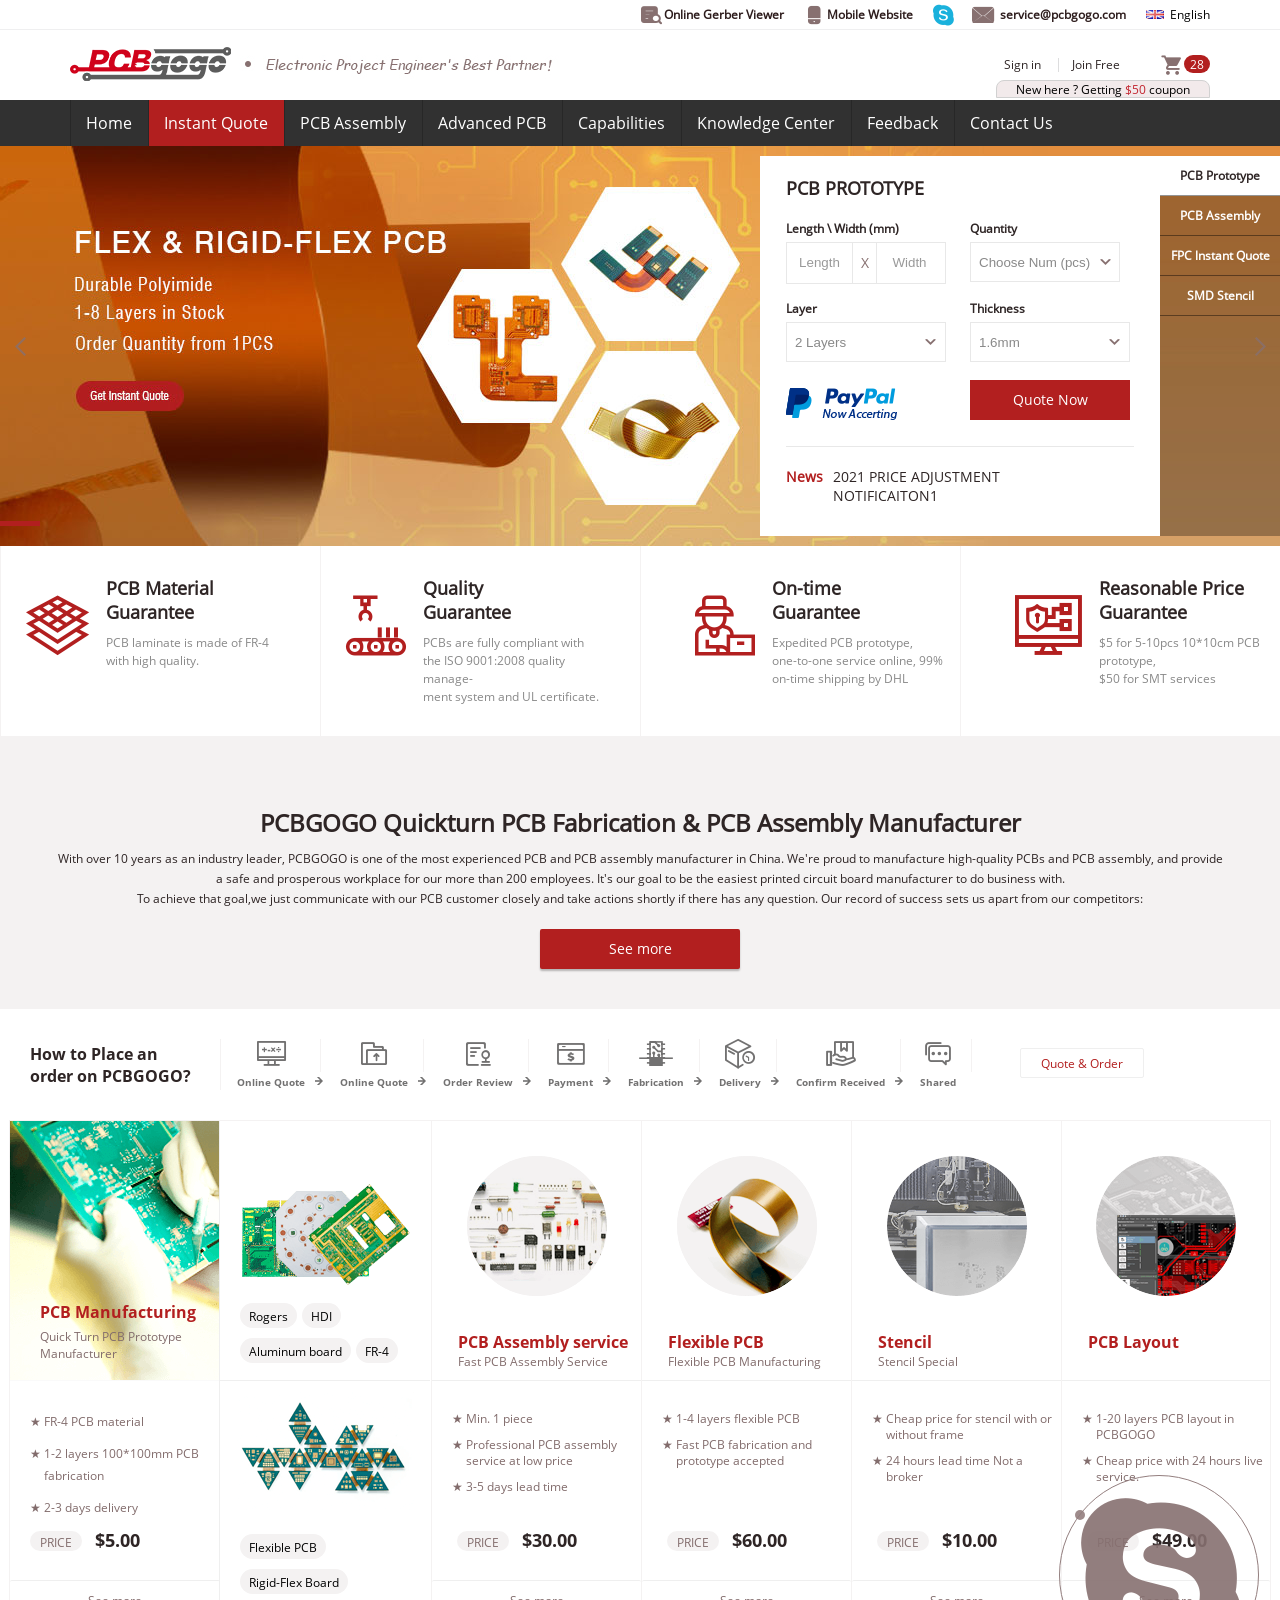
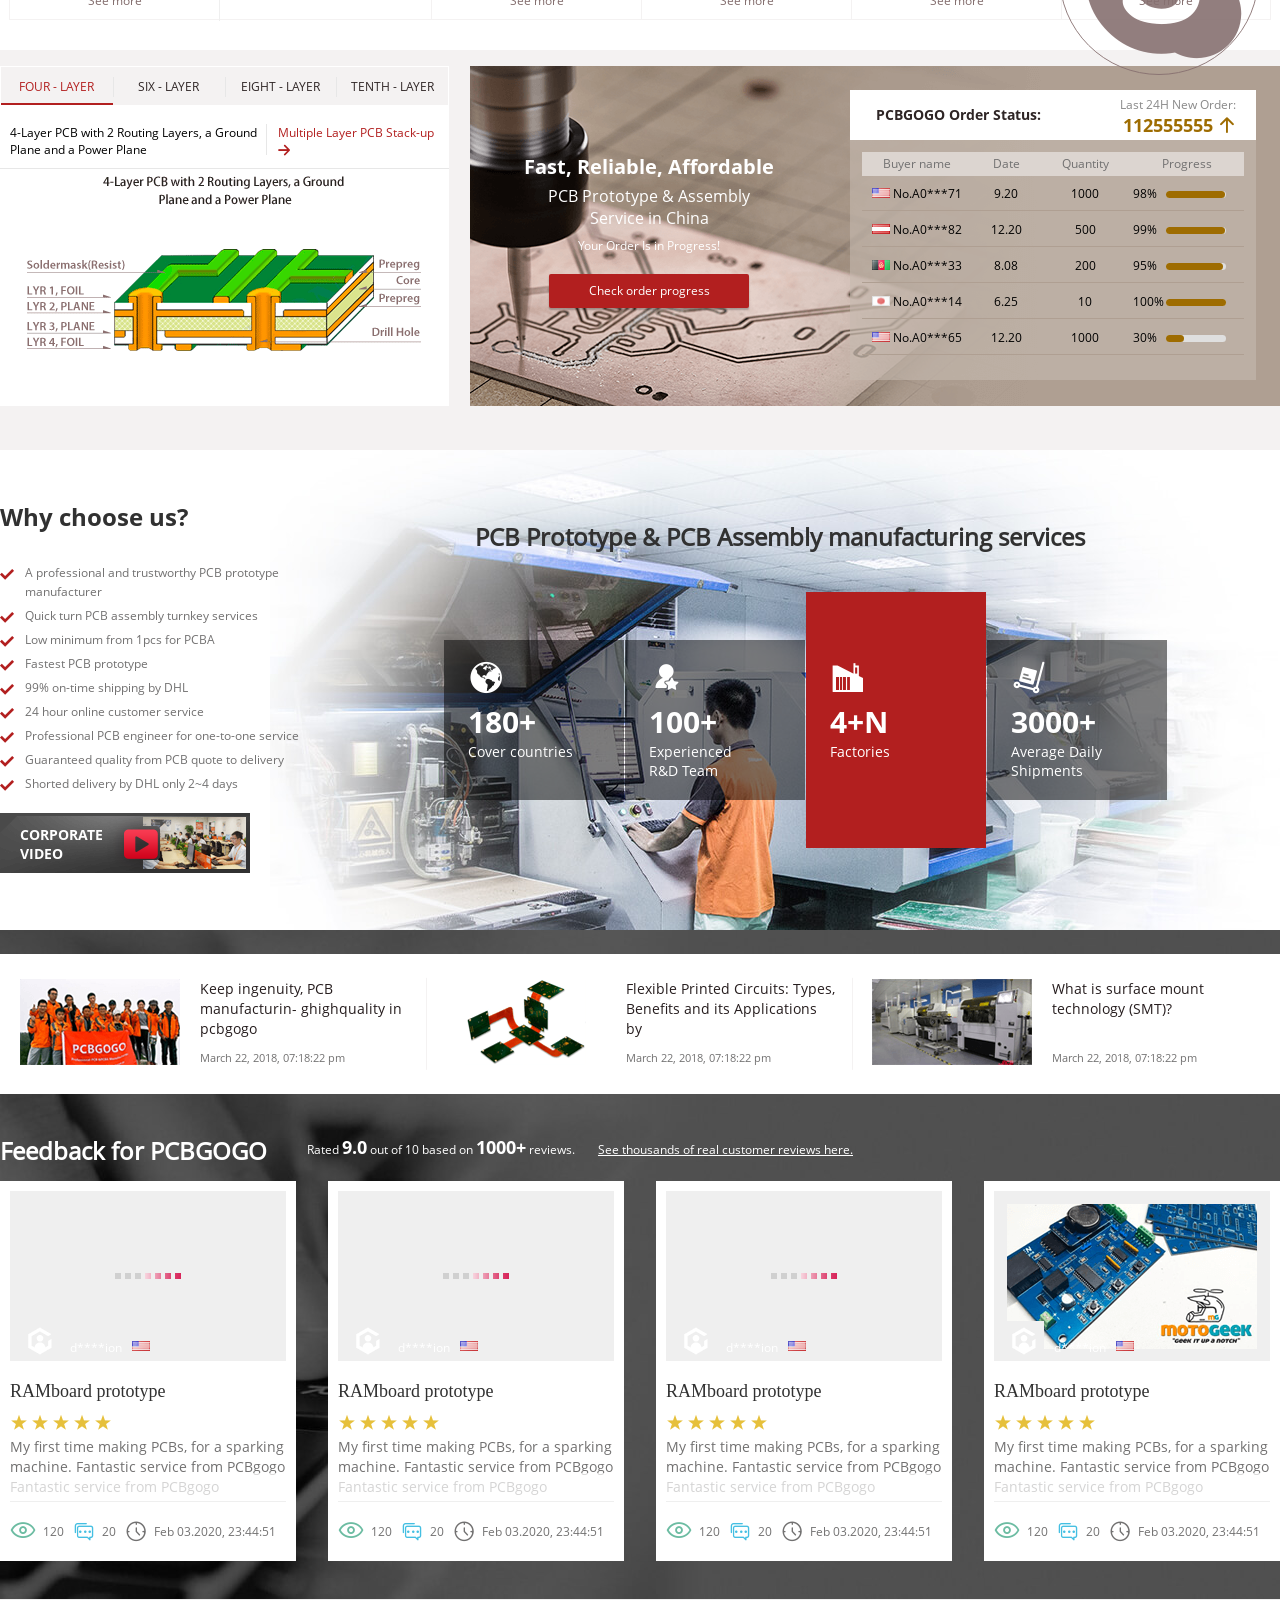
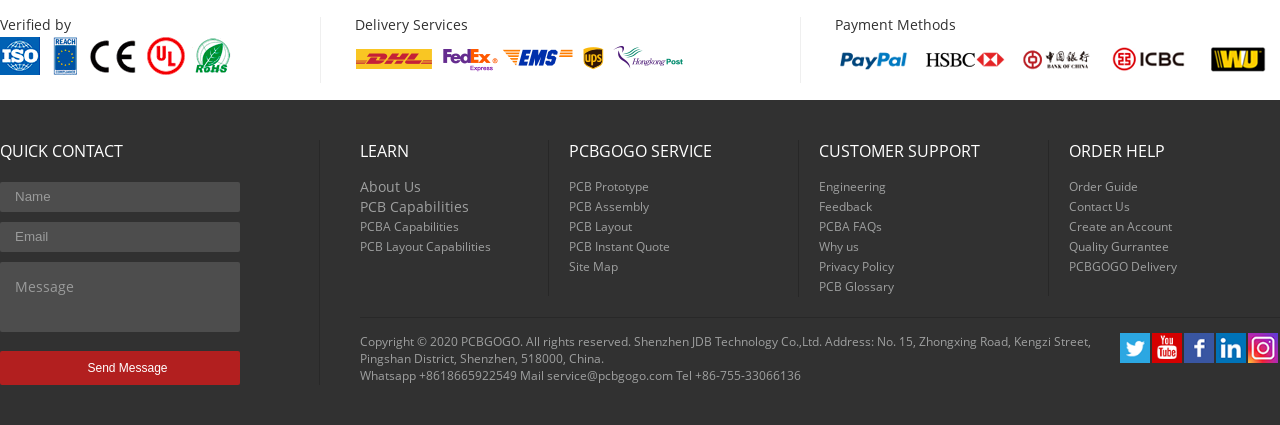
==== commit fc785ae9: "首页更新js" ====
--- a/index.html
+++ b/index.html
@@ -1943,7 +1943,9 @@
         <div class="copyright-box">
           <div class="copyright-text">
             <div class="ban-quan">
-              Copyright © 2020 PCBGOGO. All rights reserved. Shenzhen JDB Technology Co.,Ltd. Address: No. 15, Zhongxing Road, Kengzi Street, Pingshan District, Shenzhen, 518000, China.
+              Copyright © 2020 PCBGOGO. All rights reserved.
+              <br>Shenzhen JDB Technology Co.,Ltd.
+              Address: No. 15, Zhongxing Road, Kengzi Street, Pingshan District, Shenzhen, 518000, China.
             </div>
             <div class="link-way">
               <span>Whatsapp +8618665922549</span>
@@ -1992,10 +1994,29 @@
 <script>
 $(function () {
   // 介绍指示
-  $('.js-us-info li').hover(function () {
-    $(this).addClass('active').siblings('li').removeClass('active')
-    $('.js-bg-box .bg-item').hide().eq($(this).index()).fadeIn()
-  }, function () {})
+
+  (function () {
+    var tabIndex = 2, timer = null,
+      interval = 4000, len = $('.js-us-info li').length - 1
+    function changeFn () {
+      tabIndex++
+      if (tabIndex > len) {
+        tabIndex = 0
+      }
+      $('.js-us-info li').removeClass('active').eq(tabIndex).addClass('active')
+      $('.js-bg-box .bg-item').hide().eq(tabIndex).fadeIn()
+    }
+    timer = setInterval(changeFn, interval)
+    $('.js-us-info li').mouseenter(function () {
+      clearInterval(timer)
+      tabIndex = $(this).index()
+      $(this).addClass('active').siblings('li').removeClass('active')
+      $('.js-bg-box .bg-item').hide().eq($(this).index()).fadeIn()
+    })
+    $('.js-us-info li').mouseleave(function () {
+      timer = setInterval(changeFn, interval)
+    })
+  })()
 
   // 表单新闻链接提示
   // void function () {
--- a/img/css/index.css
+++ b/img/css/index.css
@@ -1206,7 +1206,6 @@
 .footer .sponsors .sponsors-box {
   width: 1280px;
   margin: 0 auto;
-  padding: 0 24px;
   box-sizing: border-box;
 }
 .footer .sponsors .sponsors-box:after {
@@ -1221,9 +1220,16 @@
   box-sizing: border-box;
   float: left;
   position: relative;
+  width: 25%;
+}
+.footer .sponsors .sponsors-box .item:first-child {
+  padding-left: 0;
 }
 .footer .sponsors .sponsors-box .item:first-child:before {
   display: none;
+}
+.footer .sponsors .sponsors-box .item:nth-child(2) {
+  width: 37.5%;
 }
 .footer .sponsors .sponsors-box .item:before {
   display: block;
@@ -1237,7 +1243,6 @@
   transform: translateY(-50%);
 }
 .footer .sponsors .sponsors-box .item:last-child {
-  float: right;
   margin-right: 10px;
   cursor: pointer;
 }
@@ -1269,7 +1274,6 @@
   height: auto;
   float: left;
   box-sizing: border-box;
-  padding-left: 24px;
   border-right: 1px solid #282828;
 }
 .send-from > p {
@@ -1304,7 +1308,11 @@
   box-sizing: border-box;
   font-size: 14px;
   border: none;
+  overflow: auto;
   font-family: open-sans;
+}
+.send-from textarea::-webkit-scrollbar {
+  display: none;
 }
 .send-from input[type="button"] {
   width: 100%;
@@ -1406,9 +1414,6 @@
   color: #9fa0a0;
   max-width: 740px;
   cursor: default;
-}
-.list-box .copyright-box .copyright-text .ban-quan {
-  margin-bottom: 10px;
 }
 .list-box .copyright-box .share-box {
   height: 30px;
@@ -2722,9 +2727,9 @@
   color: #313131;
 }
 .turn-content .us-info {
-  padding: 190px 0 0 444px;
-  position: absolute;
-  top: 0;
+  position: absolute;
+  top: 190px;
+  right: 113px;
   z-index: 2;
 }
 .turn-content .us-info li {
@@ -2916,7 +2921,6 @@
 .forum-box .forum-title h2 {
   float: left;
   font-size: 24px;
-  margin: 0 0 0 25px;
 }
 .forum-box .forum-title .score-box {
   float: left;
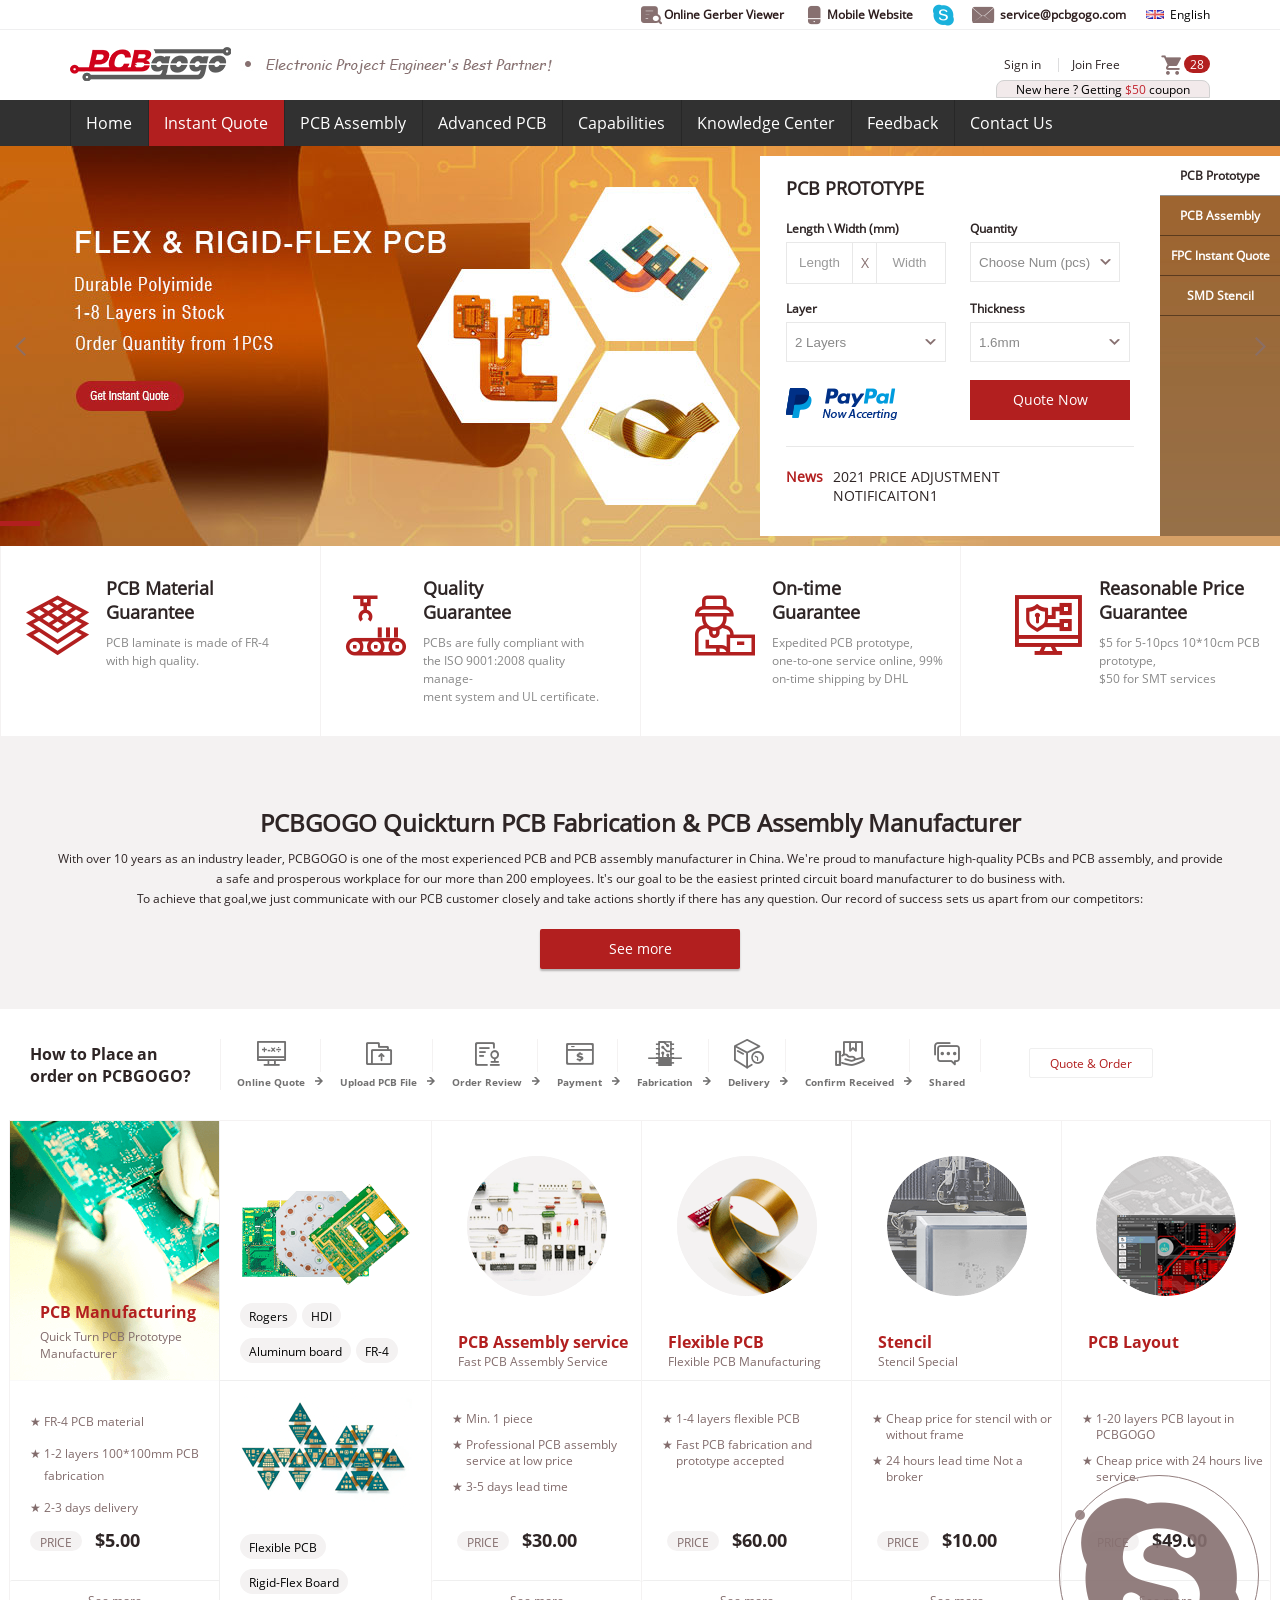
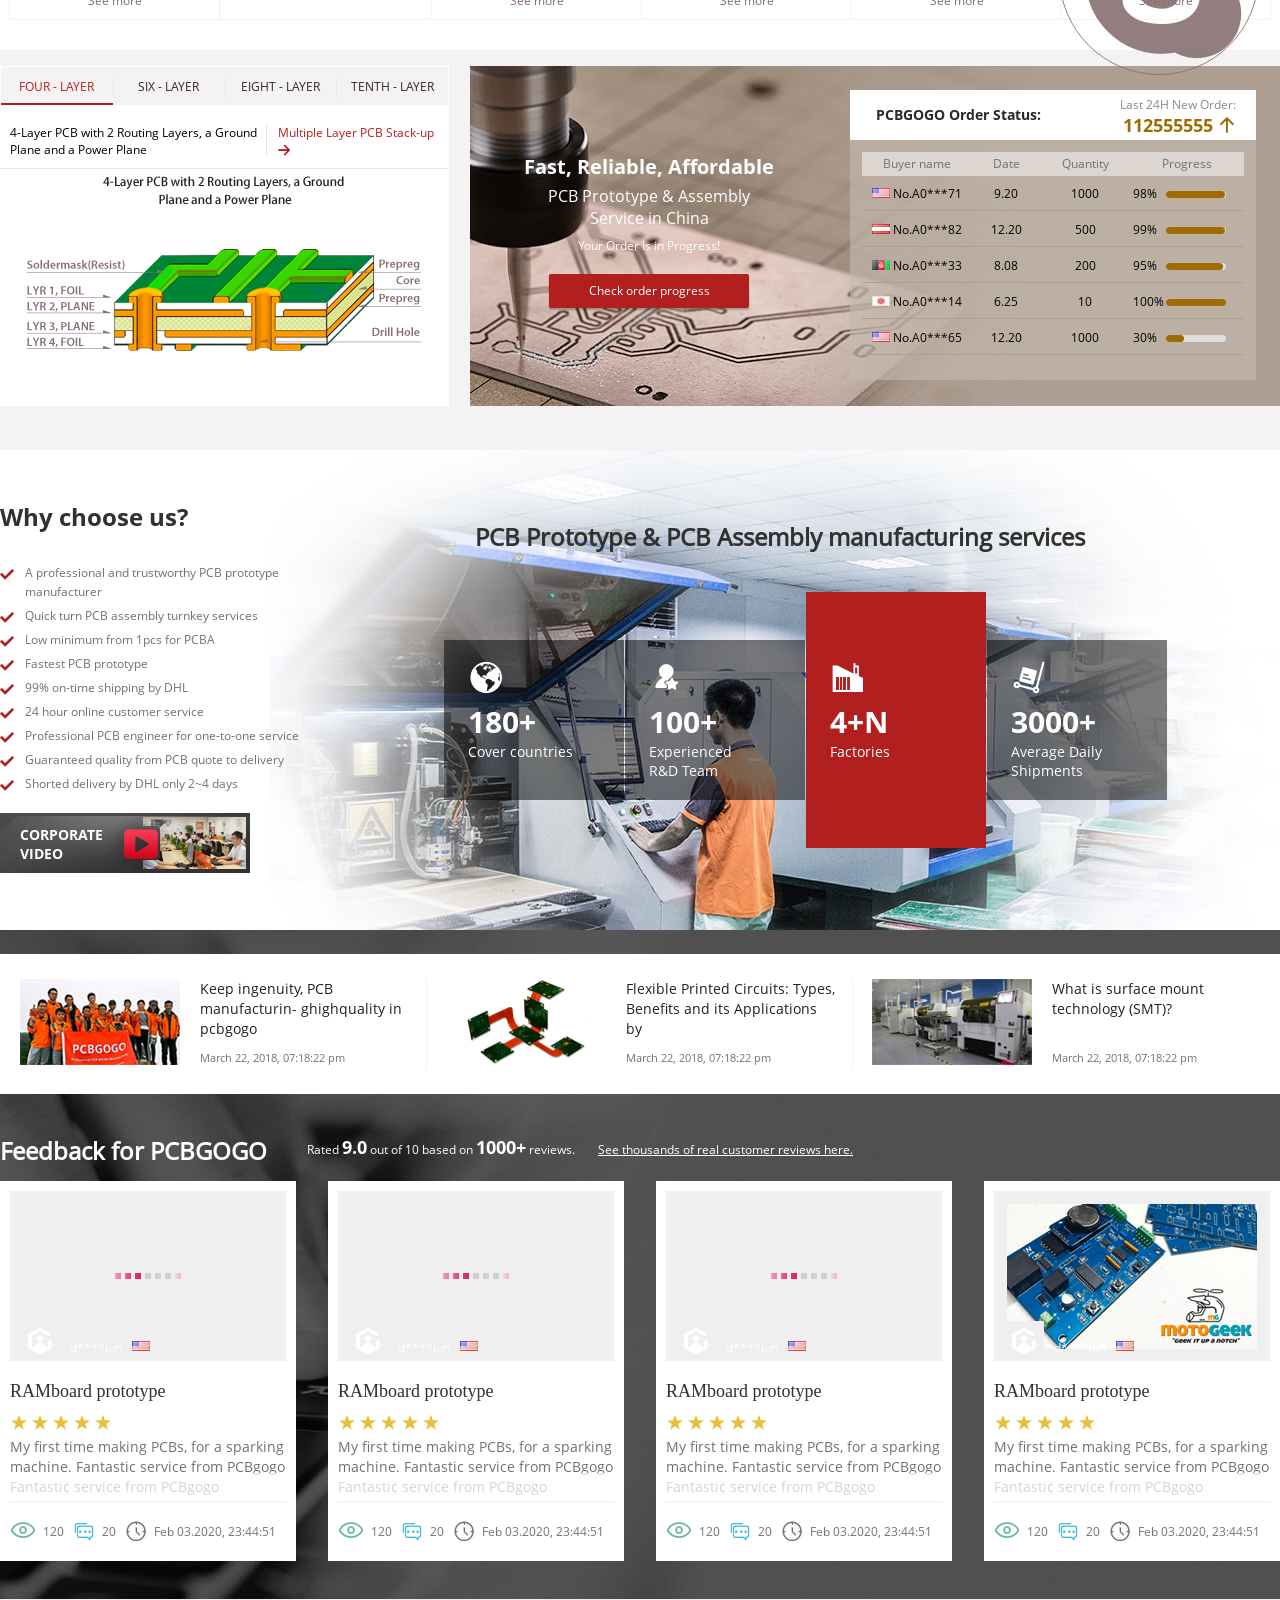
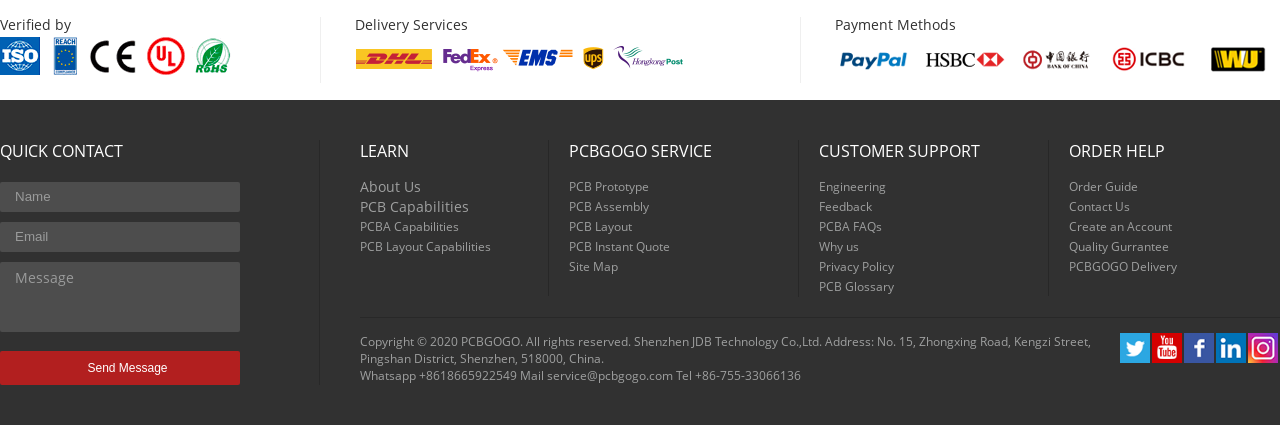
==== commit 5afc217a: "首页更新js1" ====
--- a/index.html
+++ b/index.html
@@ -1071,7 +1071,7 @@
           </dd>
           <dd>
             <span class="iconfont icon-shangchuanwenjian"></span>
-            <h5>Online Quote</h5>
+            <h5>Upload PCB File</h5>
           </dd>
           <dd>
             <span class="iconfont icon-shenhe7"></span>
--- a/img/css/index.css
+++ b/img/css/index.css
@@ -1304,7 +1304,7 @@
   background: #4d4d4d;
   cursor: pointer;
   resize: none;
-  padding: 15px;
+  padding: 6px 15px;
   box-sizing: border-box;
   font-size: 14px;
   border: none;
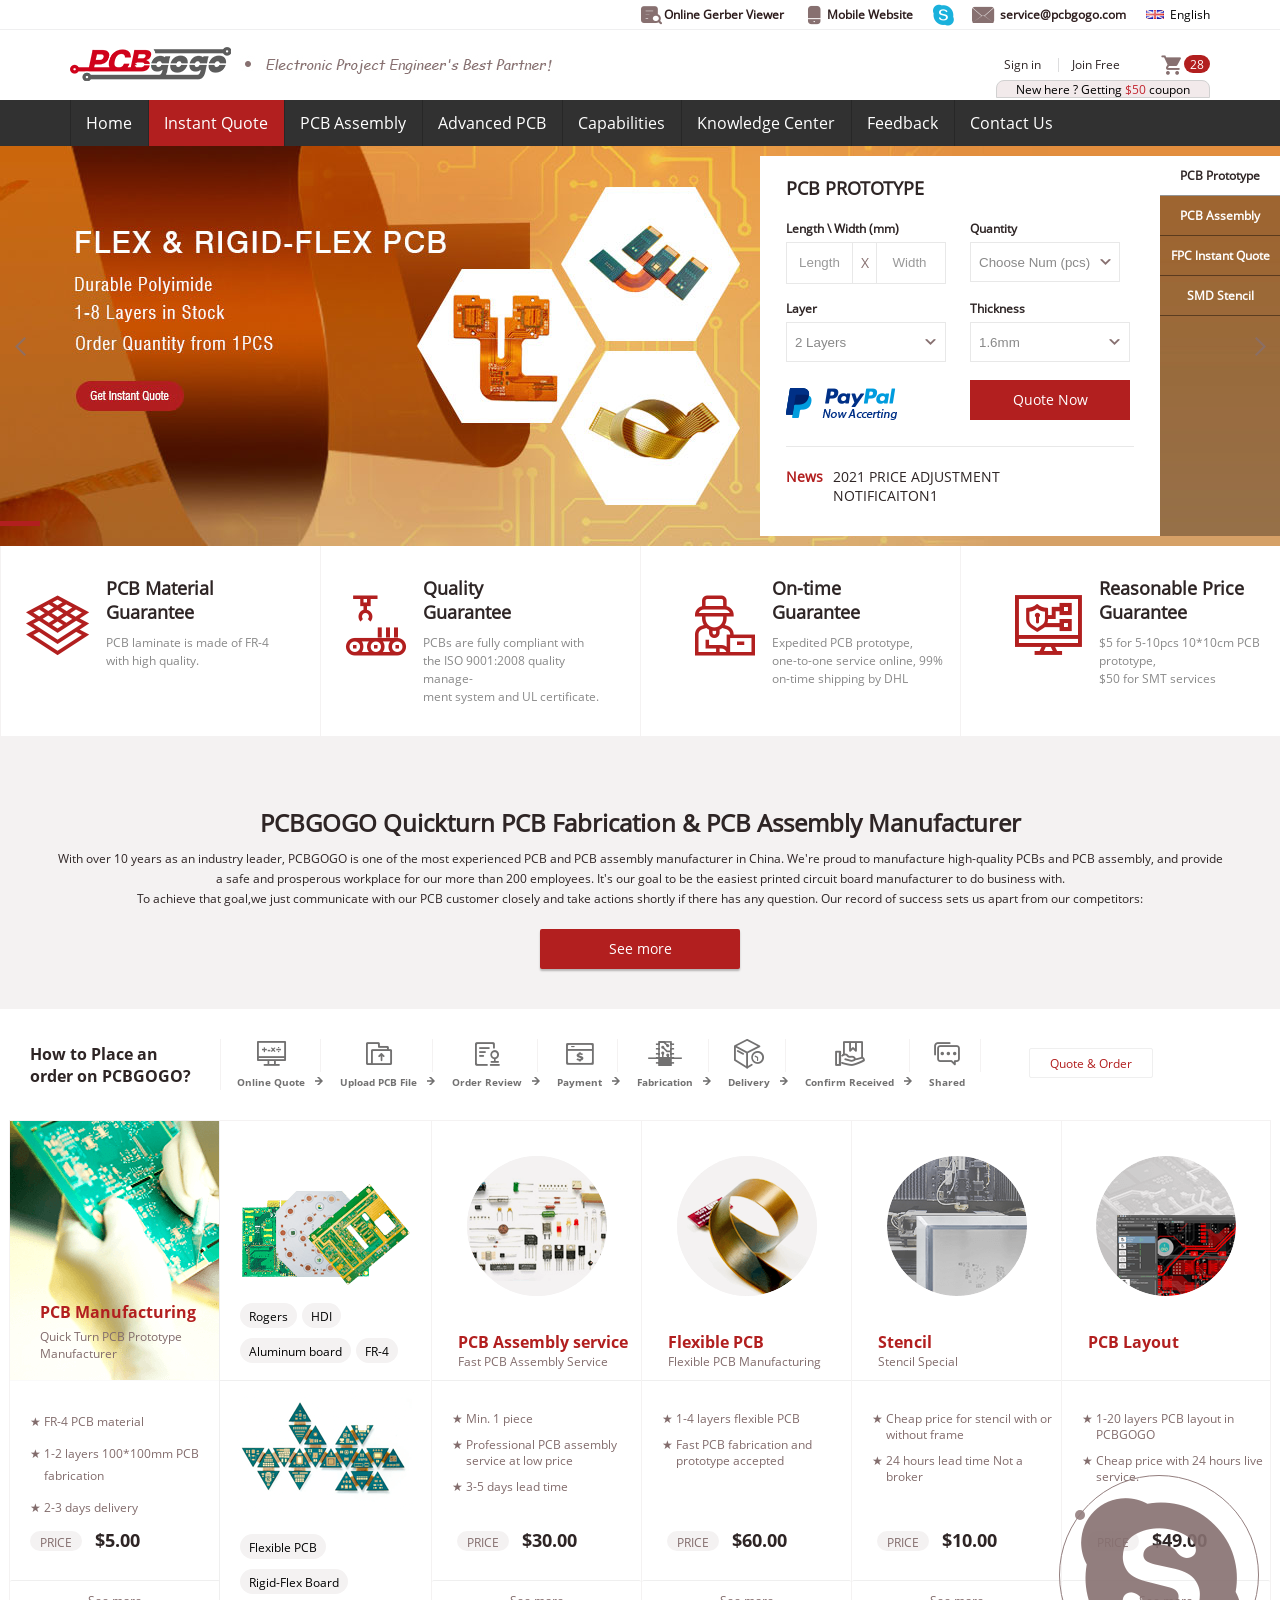
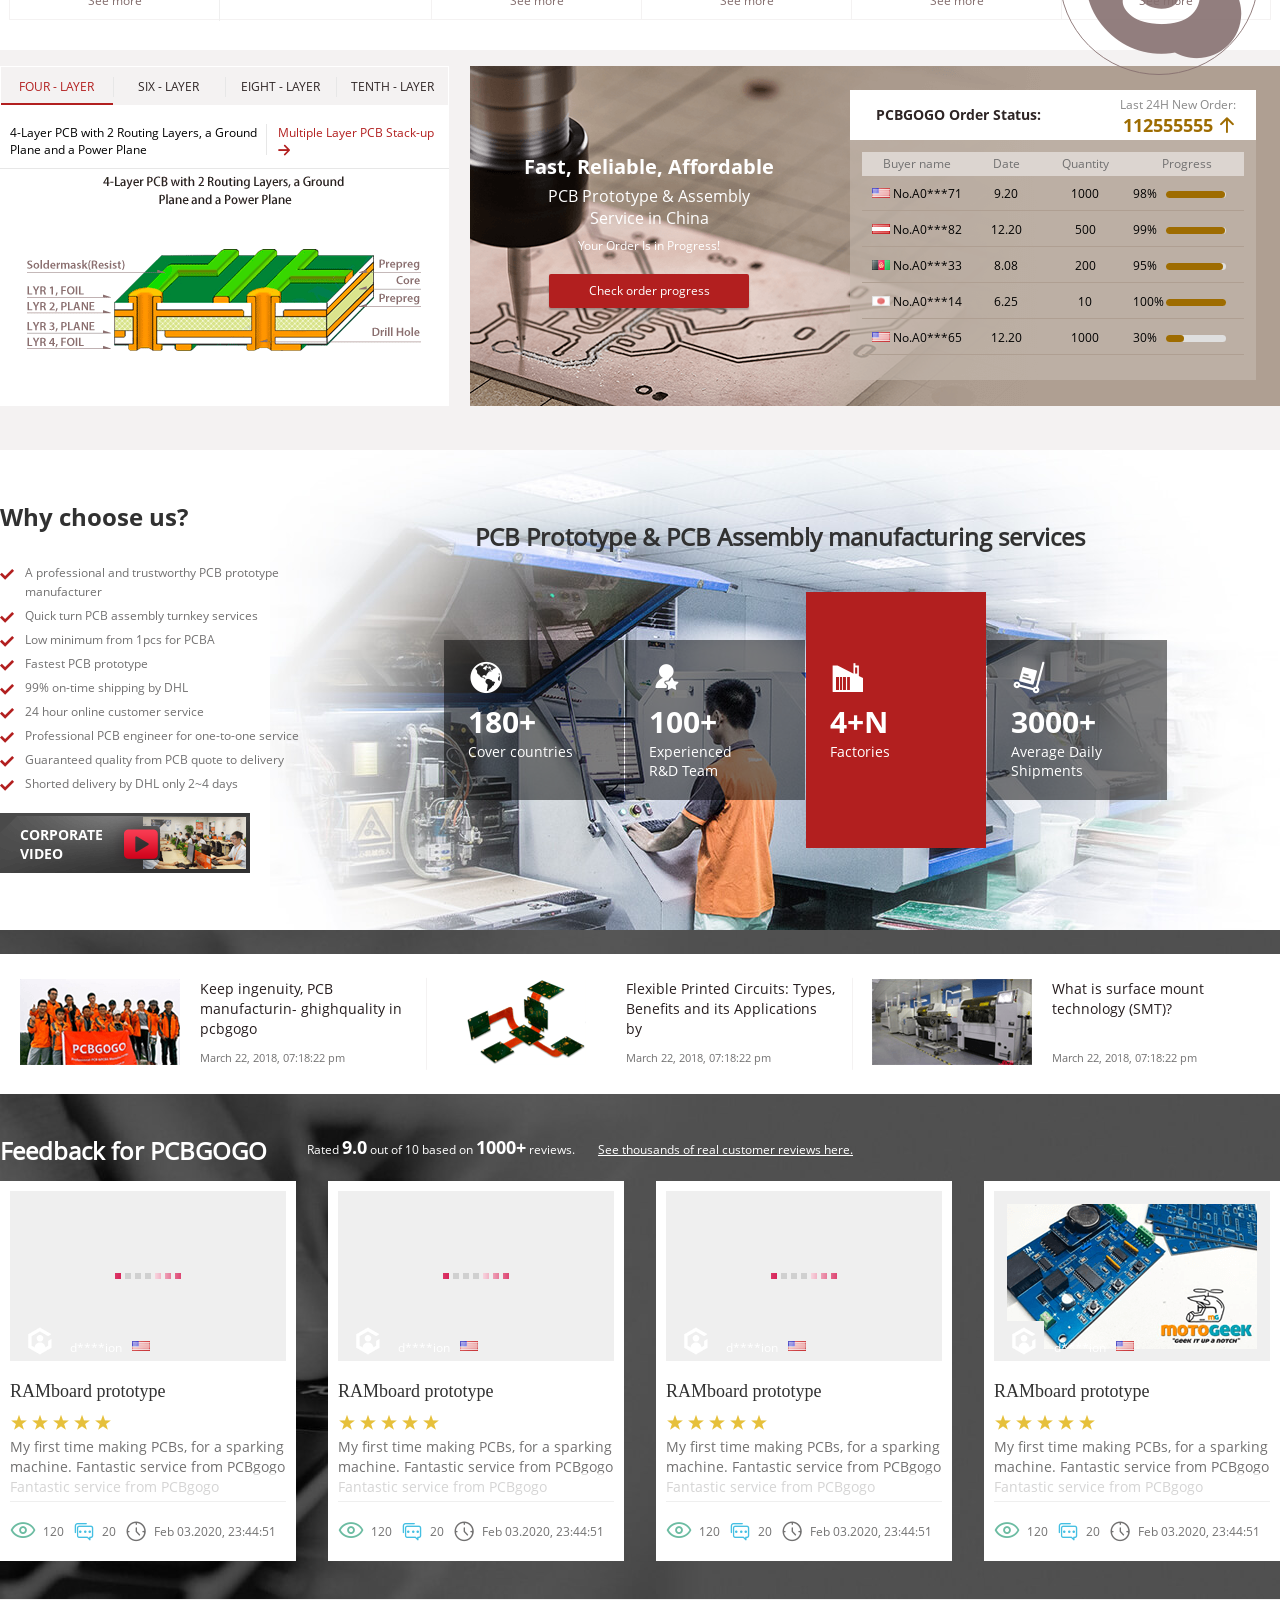
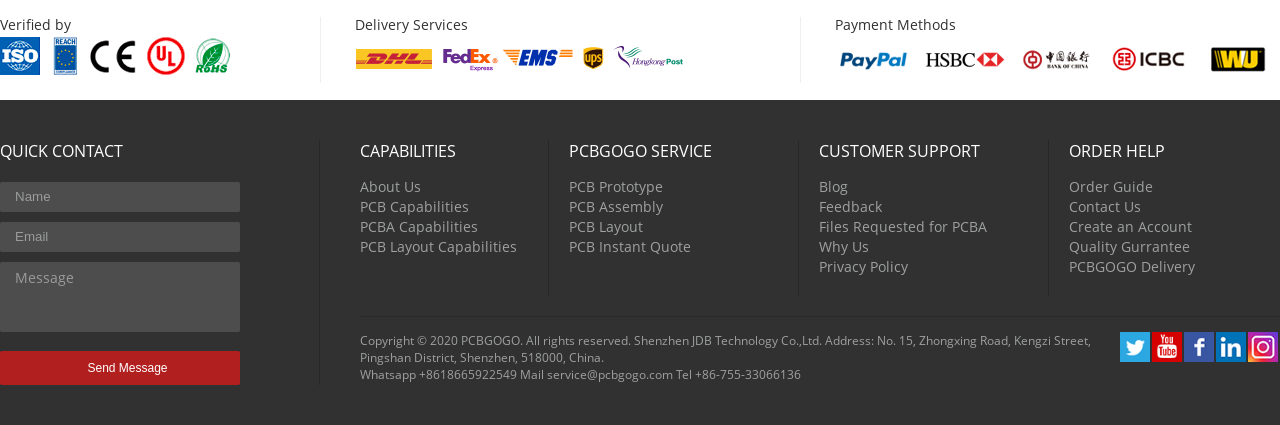
==== commit d80cb781: "更新导航" ====
--- a/index.html
+++ b/index.html
@@ -1858,84 +1858,82 @@
       <div class="list-box">
         <ul class="links-title">
           <li>
-            <p>LEARN</p>
+            <p>CAPABILITIES</p>
             <ul class="links-lists">
               <li>
-                <h3><a href="aboutUs.html">About Us</a></h3>
+                <h3><a href="/about-us.html">About Us</a></h3>
               </li>
               <li>
-                <h3><a href="https://www.pcbgogo.com/Blog/Big_sales_on_PCB_mass_production.html"> PCB
-                  Capabilities</a></h3>
+                <h3><a href="/Capabilities/Standard_PCB_Capabilities.html"> PCB Capabilities</a></h3>
               </li>
               <li>
-                <a href="pcbaCapabilities.html">PCBA Capabilities</a>
+                <h3><a href="/Capabilities/PCBA_Capabilties.html"> PCBA Capabilities</a></h3>
               </li>
               <li>
-                <a href="https://www.pcbgogo.com/Blog/Big_sales_on_PCB_mass_production.html"> PCB Layout
-                  Capabilities</a>
+                <h3><a href="/Capabilities/PCB_Design_and_Layout.html"> PCB Layout Capabilities</a></h3>
               </li>
+
             </ul>
           </li>
           <li>
-            <p>PCBGOGO SERVICE</p>
+            <p>PCBGOGO SERVICE
+            </p>
             <ul class="links-lists">
               <li>
-                <a href="PCBPrototype.html">PCB Prototype </a>
+                <h3><a href="/pcb-fabrication-quote.html">PCB Prototype </a></h3>
               </li>
               <li>
-                <a href="PCBAssembly.html">PCB Assembly</a>
+                <h3><a href="/pcb-assembly.html">PCB Assembly</a></h3>
               </li>
               <li>
-                <a href="pcbLayout.html"> PCB Layout </a>
+                <h3><a href="/pcblayout.html"> PCB Layout </a></h3>
               </li>
               <li>
-                <a href="FPCInstantQuote.html">PCB Instant Quote</a>
+                <h3><a href="/pcb-fabrication-quote.html">PCB Instant Quote</a></h3>
               </li>
-              <li>
-                <a href="sitemap.xml" title="https://www.pcbgogo.com/sitemap(1).xml">Site Map</a>
-              </li>
+              <!--<li>-->
+              <!--<a href="/网站地图">Site Map</a>-->
+              <!--</li>-->
             </ul>
           </li>
           <li>
             <p>CUSTOMER SUPPORT</p>
             <ul class="links-lists">
               <li>
-                <a href="forum/forum.html">Engineering </a>
+                <h3><a href="/forum.html">Blog</a></h3>
               </li>
               <li>
-                <a href="forum/dynamic.html">Feedback </a>
+                <h3><a href="/Feedback/">Feedback </a></h3>
               </li>
               <li>
-                <a href="old-process/pcbaAssemblyFaq.html">PCBA FAQs </a>
+                <h3><a href="/Capabilities/Files_Requested_for_PCBA.html">Files Requested for PCBA </a></h3>
               </li>
               <li>
-                <a href="whyUs.html">Why us </a>
+                <h3><a href="/why.html">Why Us </a></h3>
               </li>
               <li>
-                <a href="privacyPolicy.html">Privacy Policy</a>
+                <h3><a href="/privacy_policy.html">Privacy Policy </a></h3>
               </li>
-              <li>
-                <a href="pages作废/keywordSearch作废.html">PCB Glossary</a>
-              </li>
+
             </ul>
           </li>
           <li>
             <p>ORDER HELP</p>
             <ul class="links-lists">
               <li>
-                <a href="orderGuide.html">Order Guide </a>
+                <h3><a href="/orderguide.html">Order Guide </a></h3>
               </li>
               <li>
-                <a href="contactUs.html">Contact Us </a>
+                <h3><a href="/contact.html">Contact Us </a></h3>
               </li>
               <li>
-                <a href="register-login.html">Create an Account </a>
+                <h3><a href="/member/login">Create an Account </a></h3>
               </li>
               <li>
-                <a href="qualityGurrantee.html">Quality Gurrantee </a>
+                <h3><a href="/quality_gurrantee.html">Quality Gurrantee </a></h3>
               </li>
               <li>
-                <a href="gogoDelivery.html">PCBGOGO Delivery</a>
+                <h3><a href="/delivery.html">PCBGOGO Delivery</a></h3>
               </li>
             </ul>
           </li>
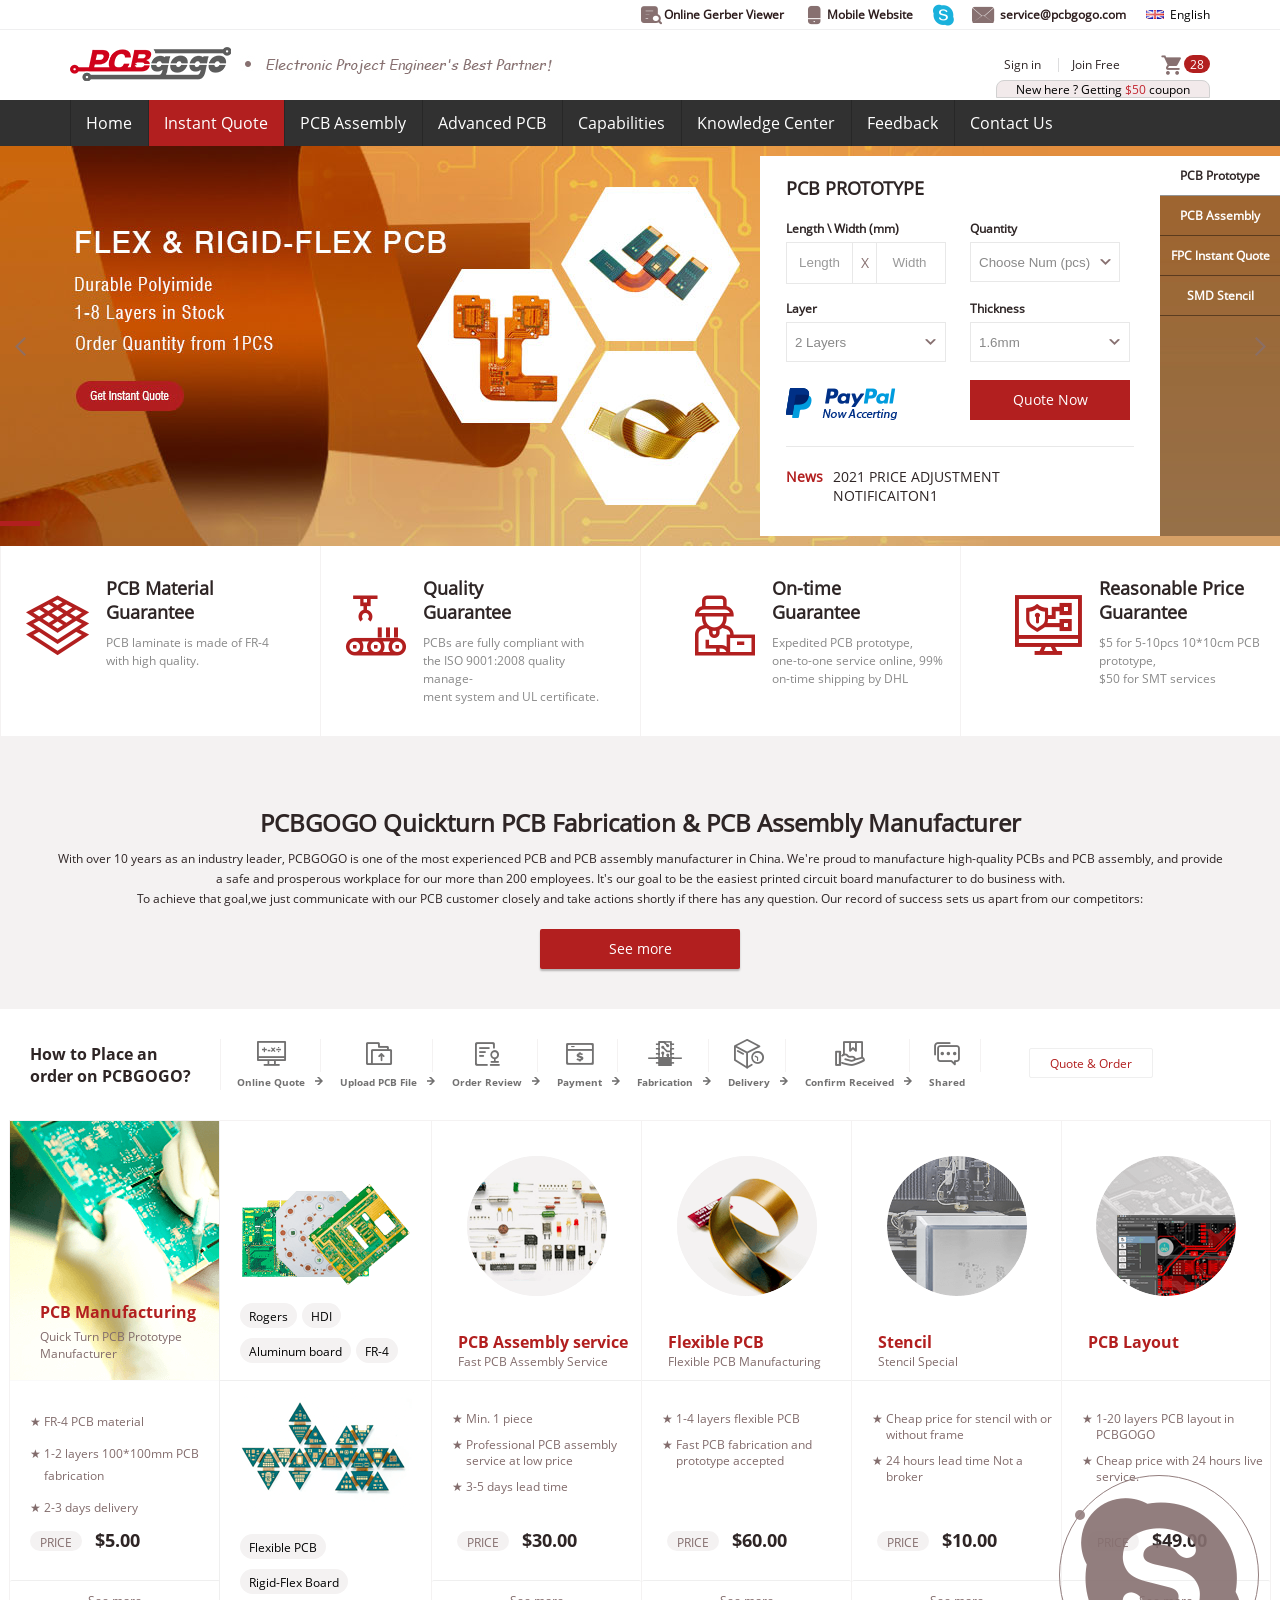
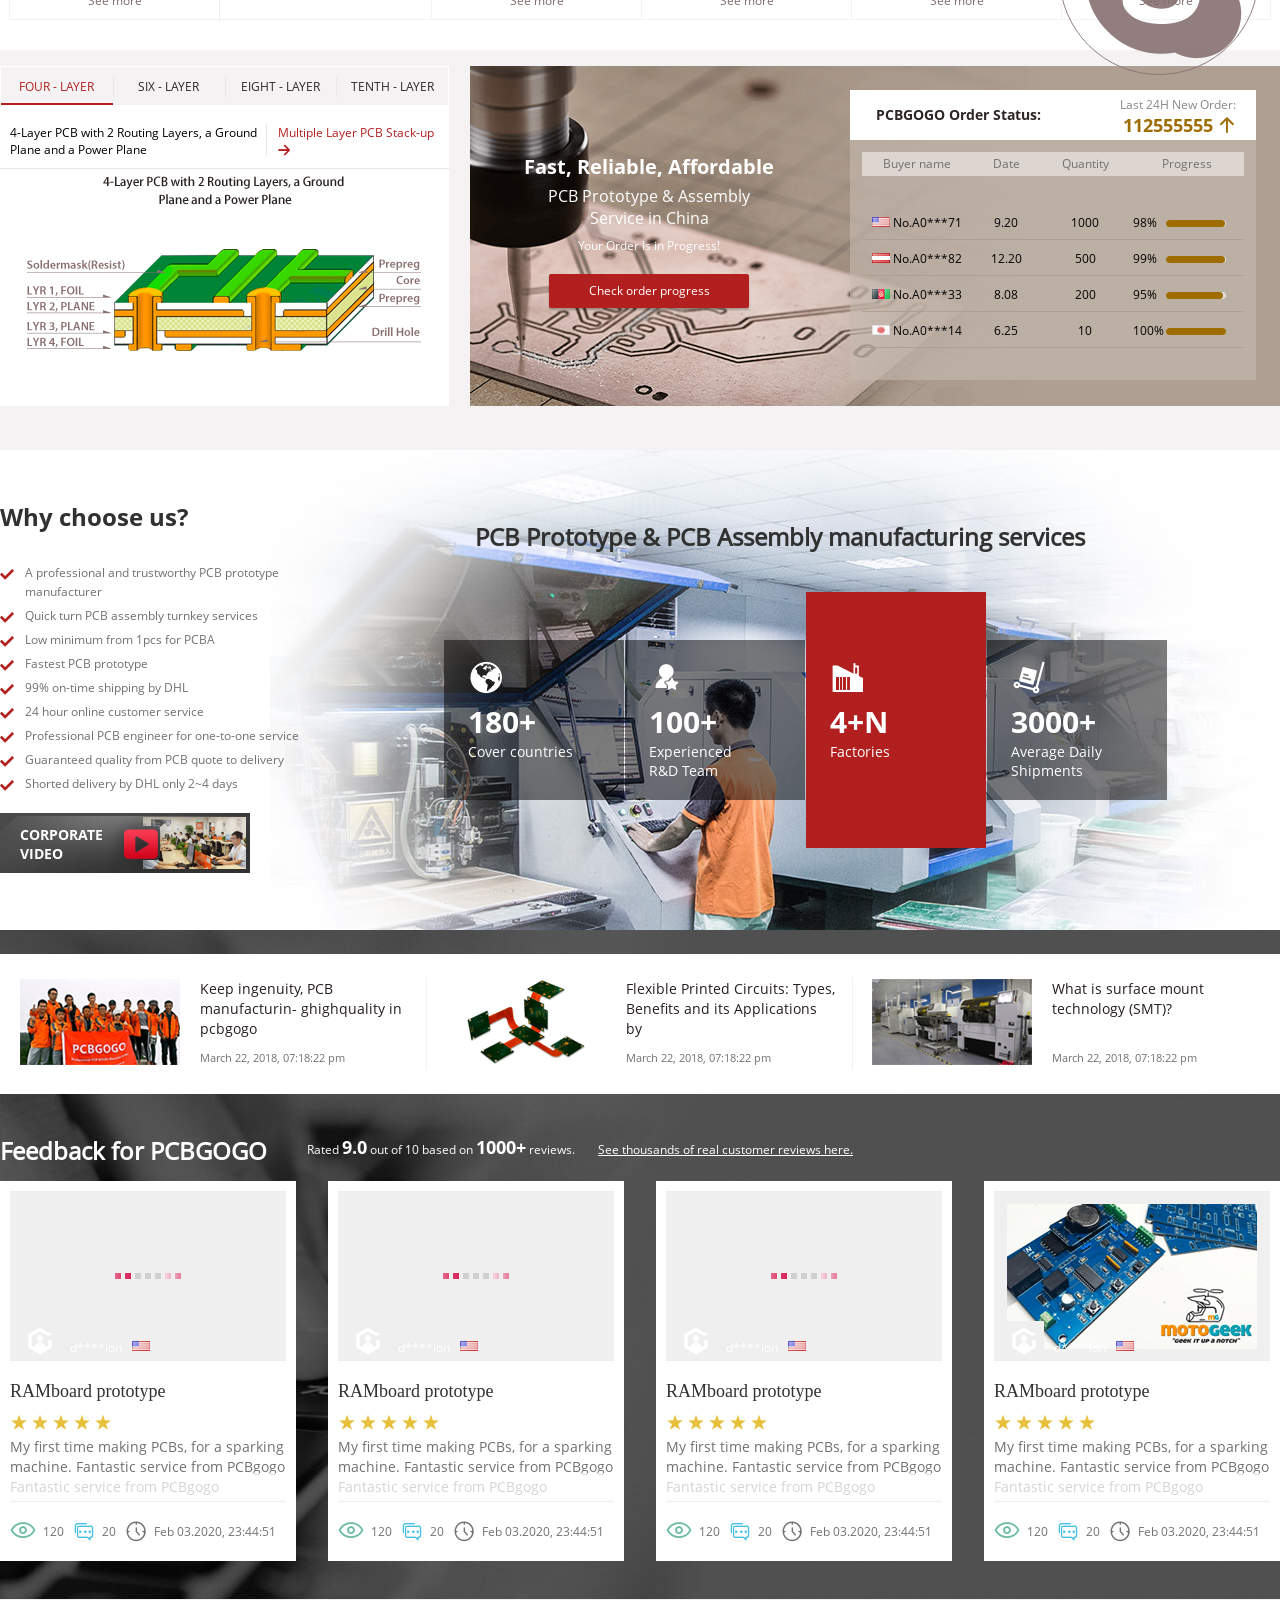
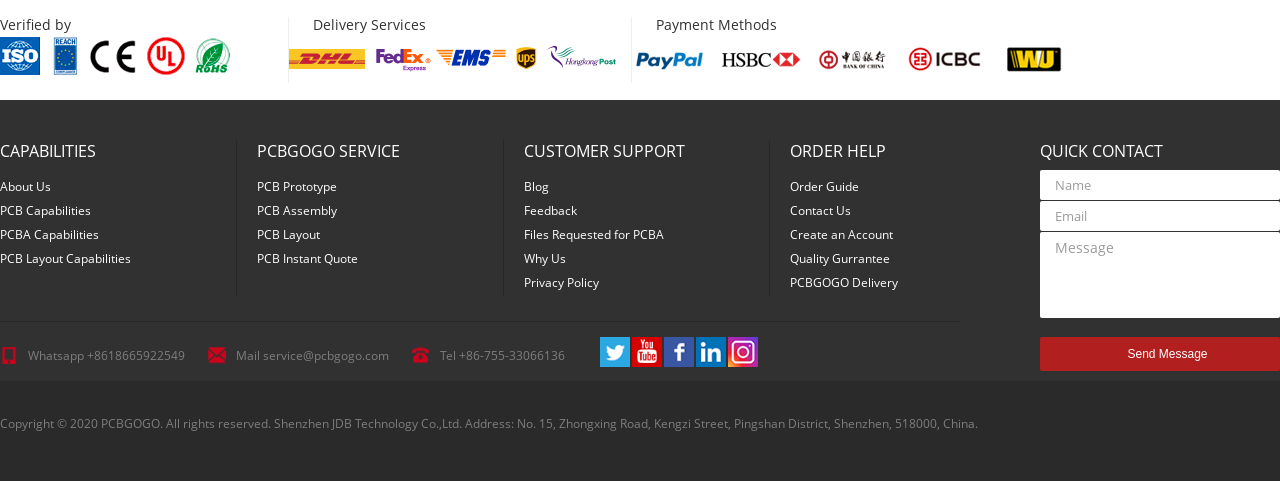
==== commit a4ac74e6: "更新首页底部" ====
--- a/index.html
+++ b/index.html
@@ -1839,21 +1839,6 @@
   <!--二级列表-->
   <div class="links-type ">
     <div class="container_warp">
-      <!--左侧表单-->
-      <div class="send-from">
-        <p>QUICK CONTACT</p>
-        <form action="#" class="message-from">
-          <input type="text" placeholder="Name" value="Name" onfocus="if(this.value==='Name')this.value=''"
-                 onblur="if(this.value==='')this.value='Name'">
-          <input type="text" placeholder="Email" value="Email"
-                 onfocus="if(this.value==='Email')this.value=''"
-                 onblur="if(this.value==='')this.value='Email'">
-          <textarea type="text" class="message-input" placeholder="Message"
-                    onfocus="if(this.value==='Message')this.value=''"
-                    onblur="if(this.value==='')this.value='Message'"></textarea>
-          <input type="button" class="btn-submit " value="Send Message">
-        </form>
-      </div>
       <!--右侧导航-->
       <div class="list-box">
         <ul class="links-title">
@@ -1938,22 +1923,15 @@
             </ul>
           </li>
         </ul>
-        <div class="copyright-box">
-          <div class="copyright-text">
-            <div class="ban-quan">
-              Copyright © 2020 PCBGOGO. All rights reserved.
-              <br>Shenzhen JDB Technology Co.,Ltd.
-              Address: No. 15, Zhongxing Road, Kengzi Street, Pingshan District, Shenzhen, 518000, China.
-            </div>
-            <div class="link-way">
-              <span>Whatsapp +8618665922549</span>
-
-              <span> Mail service@pcbgogo.com</span>
-
-              <span> Tel +86-755-33066136</span>
-            </div>
-          </div>
-
+        <div class="link-box">
+          <div class="link-way">
+              <span class="app">
+                Whatsapp +8618665922549</span>
+
+            <span class="mail"> Mail service@pcbgogo.com</span>
+
+            <span class="tel"> Tel +86-755-33066136</span>
+          </div>
           <div class="share-box">
             <a target="_blank" href="https://twitter.com/PCBGOGOofficial"><img
               src="img/images/twitter.png" alt=""></a>
@@ -1969,7 +1947,28 @@
           </div>
         </div>
       </div>
+      <!--左侧表单-->
+      <div class="send-from">
+        <p>QUICK CONTACT</p>
+        <form action="#" class="message-from">
+          <input type="text" placeholder="Name" value="Name" onfocus="if(this.value==='Name')this.value=''"
+                 onblur="if(this.value==='')this.value='Name'">
+          <input type="text" placeholder="Email" value="Email"
+                 onfocus="if(this.value==='Email')this.value=''"
+                 onblur="if(this.value==='')this.value='Email'">
+          <textarea type="text" class="message-input" placeholder="Message"
+                    onfocus="if(this.value==='Message')this.value=''"
+                    onblur="if(this.value==='')this.value='Message'"></textarea>
+          <input type="button" class="btn-submit " value="Send Message">
+        </form>
+      </div>
     </div>
+  </div>
+  <!--  版权-->
+  <div class="copyright-box">
+    <div class="container_warp">
+    Copyright © 2020 PCBGOGO. All rights reserved. Shenzhen JDB Technology Co.,Ltd. Address: No. 15, Zhongxing Road, Kengzi Street, Pingshan District, Shenzhen, 518000, China.
+  </div>
   </div>
 </div>
 <!--PC跳转手机-->
@@ -1996,6 +1995,7 @@
   (function () {
     var tabIndex = 2, timer = null,
       interval = 4000, len = $('.js-us-info li').length - 1
+
     function changeFn () {
       tabIndex++
       if (tabIndex > len) {
@@ -2004,6 +2004,7 @@
       $('.js-us-info li').removeClass('active').eq(tabIndex).addClass('active')
       $('.js-bg-box .bg-item').hide().eq(tabIndex).fadeIn()
     }
+
     timer = setInterval(changeFn, interval)
     $('.js-us-info li').mouseenter(function () {
       clearInterval(timer)
--- a/img/css/index.css
+++ b/img/css/index.css
@@ -1194,9 +1194,10 @@
 }
 /*底部*/
 .footer {
-  background-color: #313131;
+  background-color: #2a2a2a;
   width: 100%;
   min-width: 1280px;
+  /*右侧表单*/
 }
 .footer .sponsors {
   background: #fff;
@@ -1216,20 +1217,19 @@
   clear: both;
 }
 .footer .sponsors .sponsors-box .item {
-  padding: 15px 0 14px 35px;
-  box-sizing: border-box;
-  float: left;
-  position: relative;
-  width: 25%;
+  padding: 15px 0 14px 0;
+  box-sizing: border-box;
+  float: left;
+  position: relative;
 }
 .footer .sponsors .sponsors-box .item:first-child {
   padding-left: 0;
 }
+.footer .sponsors .sponsors-box .item:first-child .name {
+  margin-left: 0;
+}
 .footer .sponsors .sponsors-box .item:first-child:before {
   display: none;
-}
-.footer .sponsors .sponsors-box .item:nth-child(2) {
-  width: 37.5%;
 }
 .footer .sponsors .sponsors-box .item:before {
   display: block;
@@ -1250,6 +1250,7 @@
   font-size: 14px;
   color: #313131;
   position: relative;
+  margin-left: 25px;
 }
 .footer:after {
   display: block;
@@ -1259,7 +1260,8 @@
   clear: both;
 }
 .footer .links-type {
-  padding: 40px 0;
+  padding-top: 40px;
+  background: #313131;
 }
 .footer .links-type:after {
   display: block;
@@ -1268,40 +1270,39 @@
   height: 0;
   clear: both;
 }
-/*左侧表单*/
-.send-from {
-  width: 320px;
+.footer .send-from {
+  width: auto;
   height: auto;
-  float: left;
-  box-sizing: border-box;
-  border-right: 1px solid #282828;
-}
-.send-from > p {
+  float: right;
+  box-sizing: border-box;
+}
+.footer .send-from > p {
   color: #fff;
   font-size: 16px;
-  margin-bottom: 20px;
-}
-.send-from .message-from {
+  margin-bottom: 8px;
+}
+.footer .send-from .message-from {
   width: 240px;
 }
-.send-from input[type="text"] {
+.footer .send-from input[type="text"] {
   width: 100%;
   height: 30px;
   color: #9a9b9b;
-  background: #4d4d4d;
+  background: #fff;
   line-height: 30px;
   border-radius: 2px;
   text-indent: 15px;
   text-align: left;
   cursor: pointer;
-  margin-bottom: 10px;
-}
-.send-from textarea {
-  width: 100%;
-  height: 70px;
+  margin-bottom: 1px;
+  font-family: 'open-sans';
+}
+.footer .send-from textarea {
+  width: 100%;
+  height: 86px;
   border-radius: 2px;
   color: #9a9b9b;
-  background: #4d4d4d;
+  background: #fff;
   cursor: pointer;
   resize: none;
   padding: 6px 15px;
@@ -1311,10 +1312,10 @@
   overflow: auto;
   font-family: open-sans;
 }
-.send-from textarea::-webkit-scrollbar {
+.footer .send-from textarea::-webkit-scrollbar {
   display: none;
 }
-.send-from input[type="button"] {
+.footer .send-from input[type="button"] {
   width: 100%;
   height: 34px;
   color: #fff;
@@ -1327,99 +1328,121 @@
   margin-top: 15px;
   background: #b21f1f;
 }
-.send-from input[type="button"]:hover {
+.footer .send-from input[type="button"]:hover {
   background: #e22222;
 }
-.send-from textarea::-webkit-input-placeholder {
+.footer .send-from textarea::-webkit-input-placeholder {
   color: #9a9b9b;
 }
-.send-from textarea::-moz-placeholder {
+.footer .send-from textarea::-moz-placeholder {
   color: #9a9b9b;
 }
-.send-from textarea::-moz-placeholder {
+.footer .send-from textarea::-moz-placeholder {
   color: #9a9b9b;
 }
-.send-from textarea:-ms-input-placeholder {
+.footer .send-from textarea:-ms-input-placeholder {
   color: #9a9b9b;
 }
-.list-box {
-  float: right;
-}
-.list-box .links-title {
+.footer .list-box {
+  float: left;
+}
+.footer .list-box .links-title {
   width: 960px;
   height: auto;
-  padding-bottom: 20px;
-  box-sizing: border-box;
-}
-.list-box .links-title:after {
+  padding-bottom: 24px;
+  box-sizing: border-box;
+}
+.footer .list-box .links-title:after {
   display: block;
   content: '';
   width: 0;
   height: 0;
   clear: both;
 }
-.list-box .links-title > li {
+.footer .list-box .links-title > li {
   float: left;
   min-height: 156px;
   padding-left: 20px;
   box-sizing: border-box;
   border-left: 1px solid #272727;
 }
-.list-box .links-title > li:first-child {
-  width: 228px;
-  padding-left: 40px;
+.footer .list-box .links-title > li:first-child {
+  width: 236px;
+  padding-left: 0;
   border-left: none;
 }
-.list-box .links-title > li:first-child + li {
-  width: 250px;
-}
-.list-box .links-title > li:first-child + li + li {
-  width: 250px;
-}
-.list-box .links-title > li:first-child + li + li + li {
-  width: 228px;
-}
-.list-box .links-title > li > p {
+.footer .list-box .links-title > li:first-child + li {
+  width: 267px;
+}
+.footer .list-box .links-title > li:first-child + li + li {
+  width: 266px;
+}
+.footer .list-box .links-title > li:first-child + li + li + li {
+  width: 190px;
+}
+.footer .list-box .links-title > li > p {
   margin-bottom: 15px;
   color: #fff;
   font-size: 16px;
 }
-.list-box .links-title .links-lists {
+.footer .list-box .links-title .links-lists {
   line-height: 20px;
   font-size: 12px;
 }
-.list-box .links-title .links-lists > li h3 {
+.footer .list-box .links-title .links-lists > li {
+  margin-bottom: 4px;
+}
+.footer .list-box .links-title .links-lists > li h3 {
   font-weight: normal;
-}
-.list-box .links-title .links-lists > li a {
-  color: #9fa0a0;
-}
-.list-box .links-title .links-lists > li a:hover {
+  font-size: 12px;
+}
+.footer .list-box .links-title .links-lists > li a {
+  color: #fff;
+}
+.footer .list-box .links-title .links-lists > li a:hover {
   text-decoration: underline;
 }
-.list-box .copyright-box {
+.footer .list-box .link-box {
   border-top: 1px solid #282828;
-  margin-left: 40px;
+  height: 60px;
   padding-top: 15px;
 }
-.list-box .copyright-box:after {
+.footer .list-box .link-box:after {
   display: block;
   content: '';
   width: 0;
   height: 0;
   clear: both;
 }
-.list-box .copyright-box .copyright-text {
-  float: left;
-  color: #9fa0a0;
+.footer .list-box .link-box .link-way {
+  color: #7e7e7e;
   max-width: 740px;
   cursor: default;
-}
-.list-box .copyright-box .share-box {
+  float: left;
+  margin-top: 10px;
+}
+.footer .list-box .link-box .link-way span {
+  padding-left: 28px;
+  margin-left: 20px;
+}
+.footer .list-box .link-box .link-way span:first-child {
+  margin-left: 0;
+}
+.footer .list-box .link-box .link-way .app {
+  background: url([data-uri]) no-repeat left center;
+}
+.footer .list-box .link-box .link-way .mail {
+  background: url([data-uri]) no-repeat left center;
+}
+.footer .list-box .link-box .link-way .tel {
+  background: url([data-uri]) no-repeat left center;
+}
+.footer .list-box .link-box .share-box {
   height: 30px;
-  float: right;
-}
-.list-box .copyright-box .share-box > a {
+  float: left;
+  margin-left: 35px;
+}
+.footer .list-box .link-box .share-box > a {
   display: inline-block;
   width: 30px;
   height: 30px;
@@ -1427,14 +1450,20 @@
   float: left;
   margin-right: 2px;
 }
-.list-box .copyright-box .share-box > a > img {
+.footer .list-box .link-box .share-box > a > img {
   width: 100%;
   height: 100%;
   transition: all 0.3s;
   transform: scale(1.1);
 }
-.list-box .copyright-box .share-box > a:hover img {
+.footer .list-box .link-box .share-box > a:hover img {
   transform: scale(1.3);
+}
+.footer .copyright-box {
+  height: 100px;
+  color: #7e7e7e;
+  padding-top: 34px;
+  box-sizing: border-box;
 }
 /*banner轮播图*/
 .banner-box {
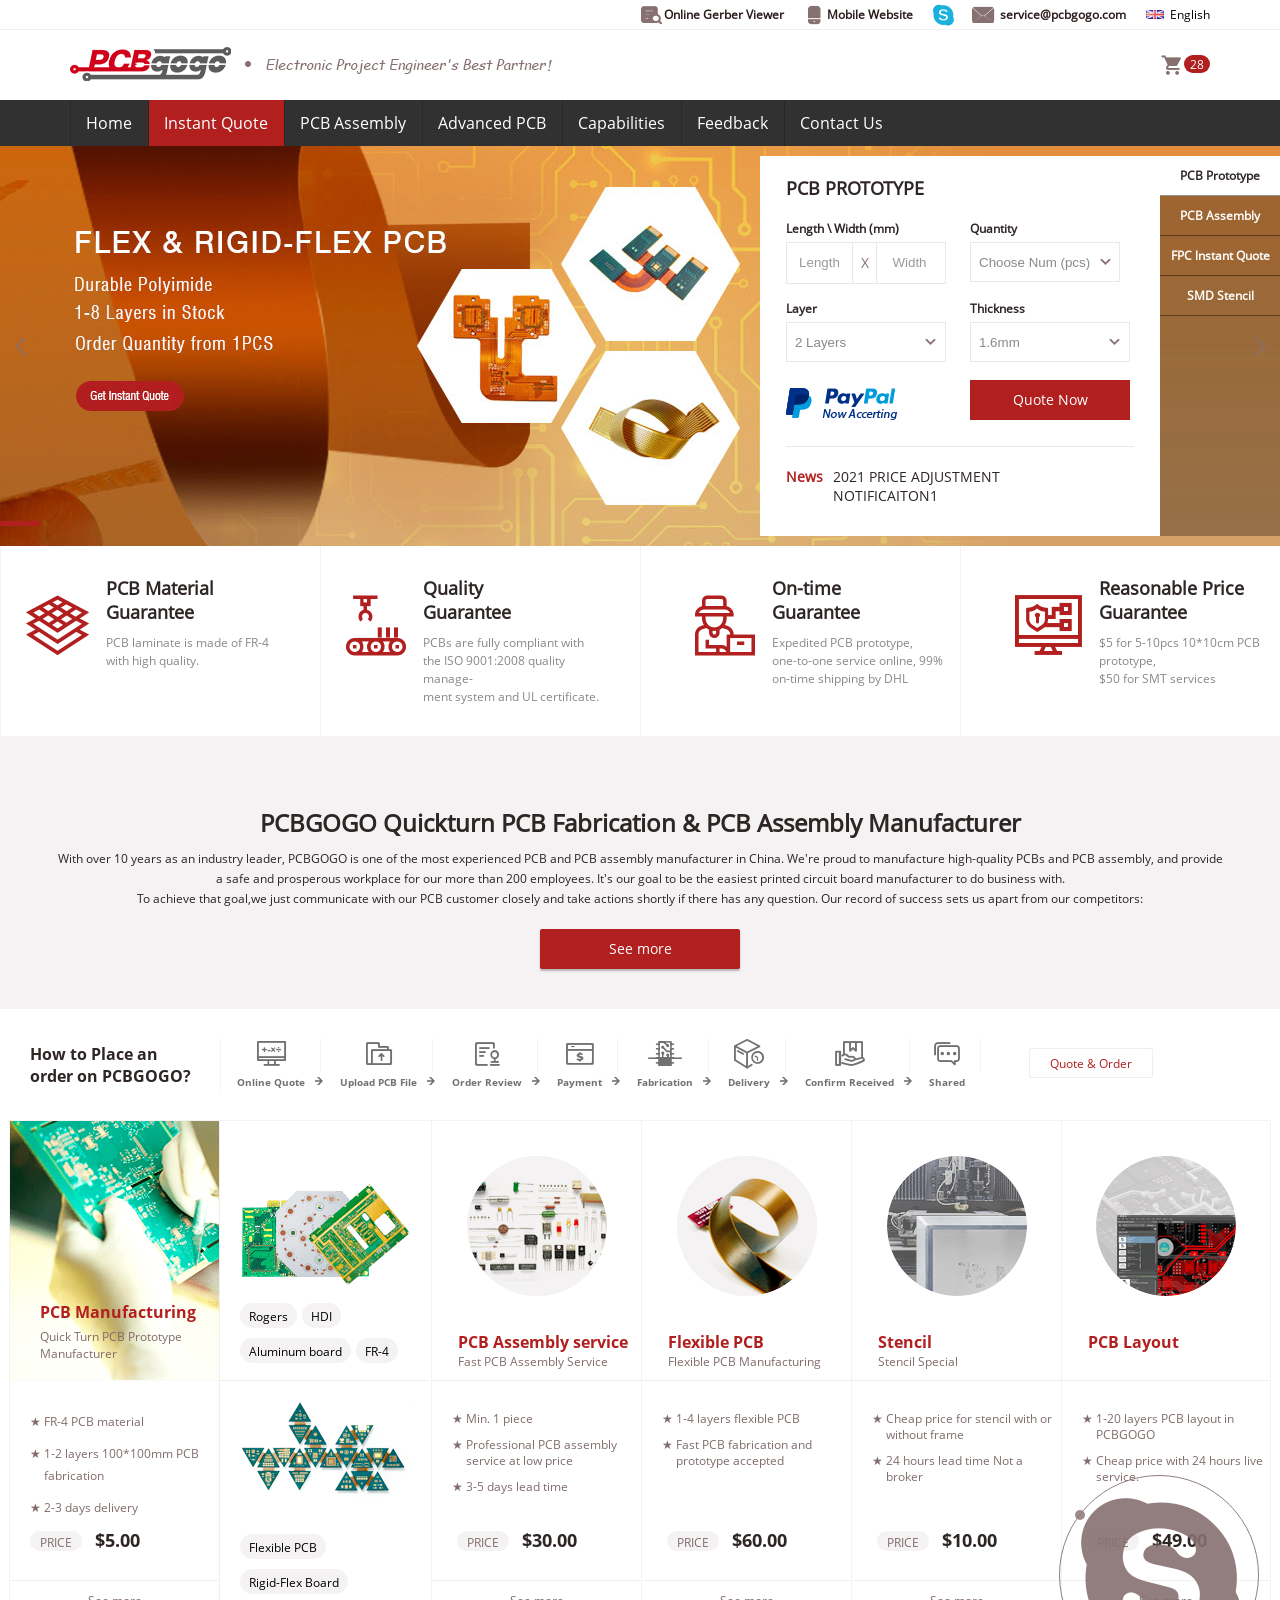
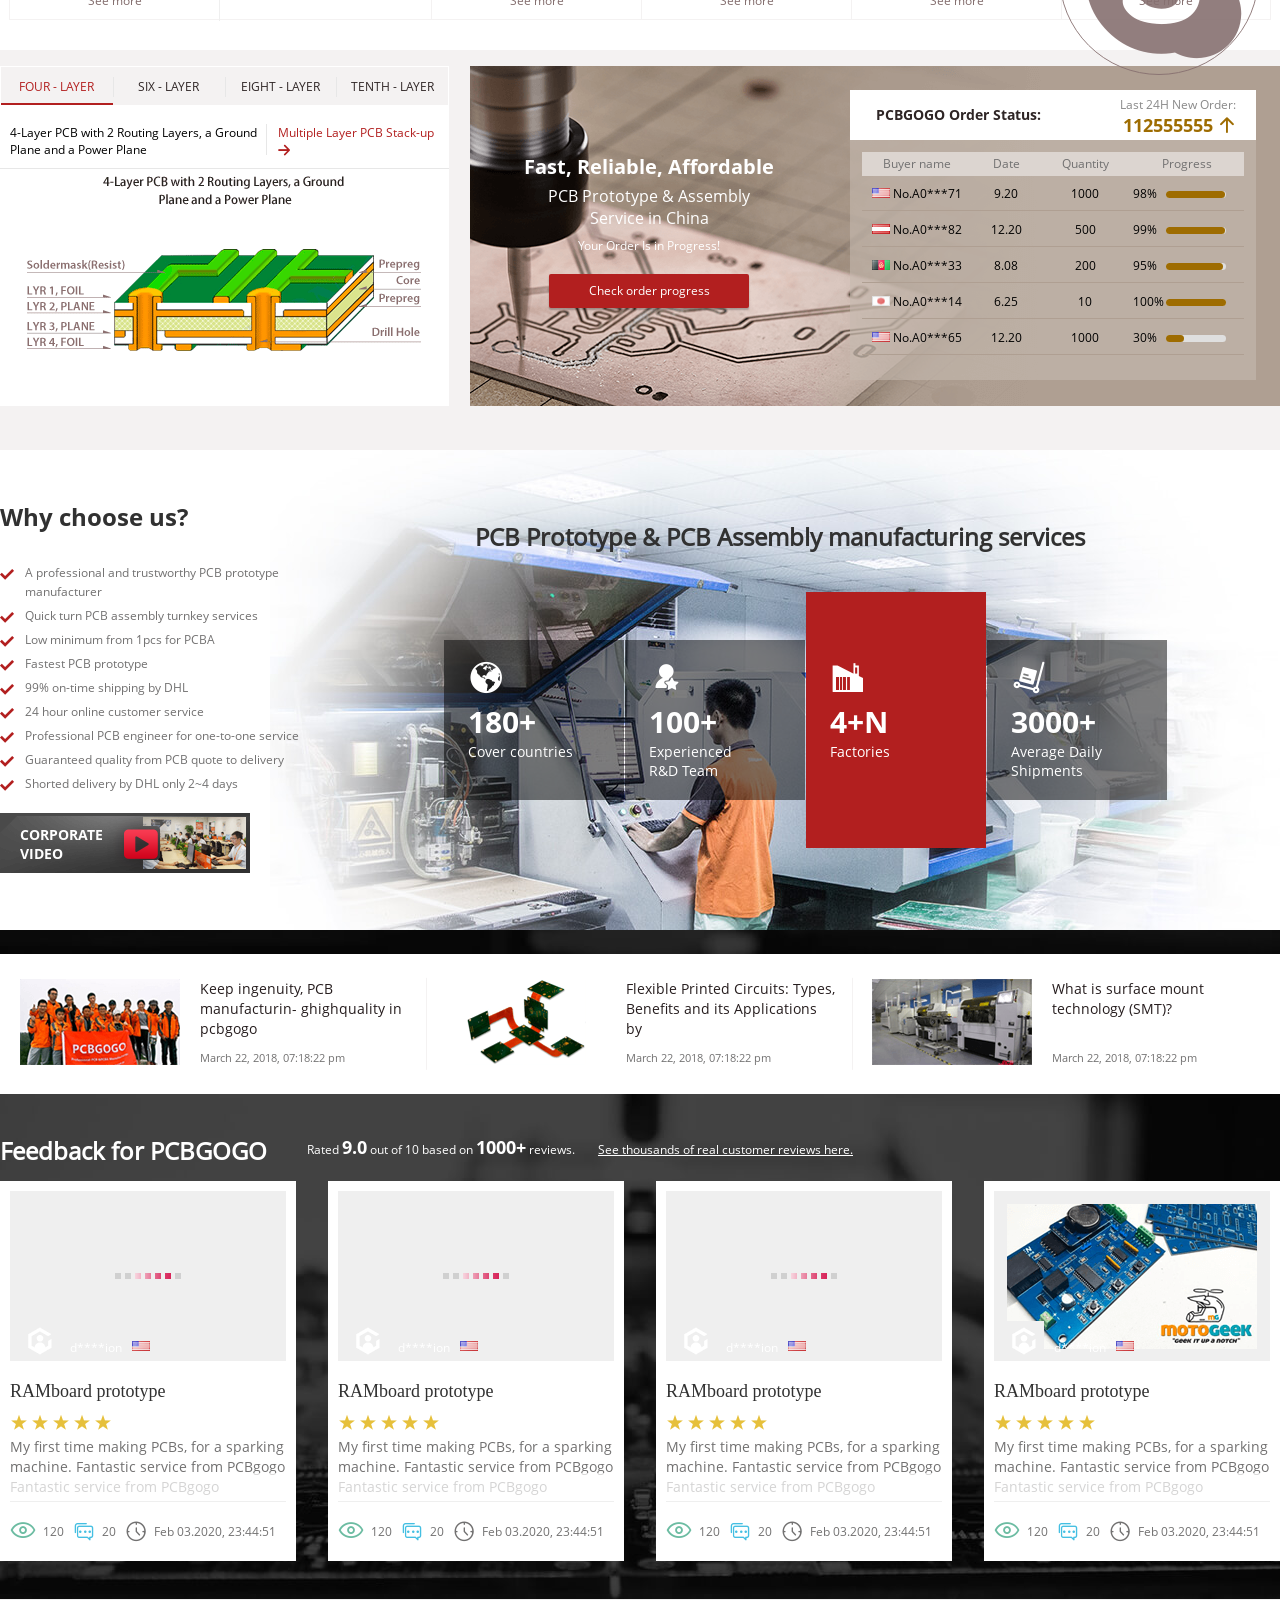
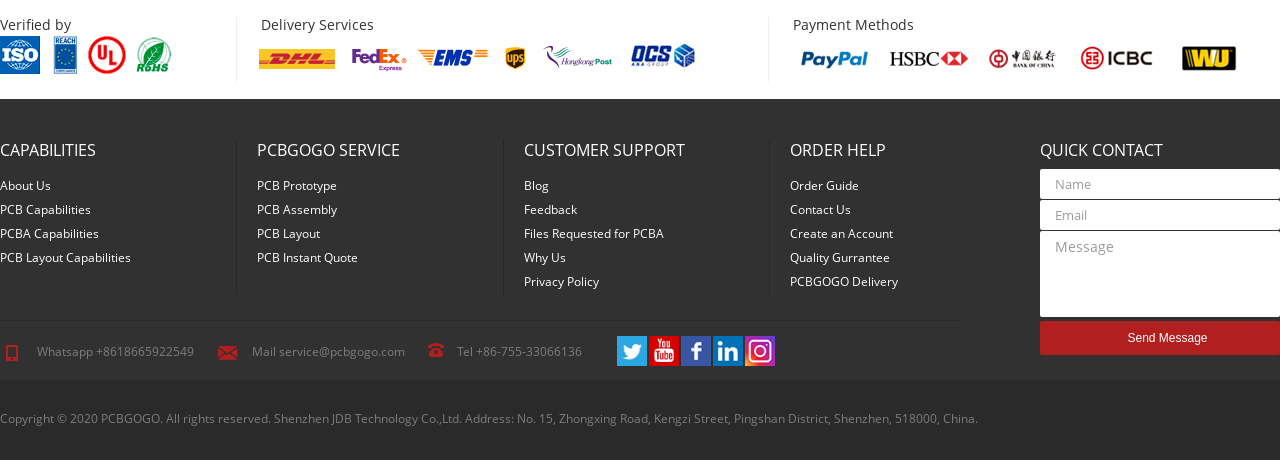
==== commit fa89a3fa: "更新底部" ====
--- a/index.html
+++ b/index.html
@@ -1926,11 +1926,14 @@
         <div class="link-box">
           <div class="link-way">
               <span class="app">
+                <span class="iconfont icon-shouji2"></span>
                 Whatsapp +8618665922549</span>
 
-            <span class="mail"> Mail service@pcbgogo.com</span>
-
-            <span class="tel"> Tel +86-755-33066136</span>
+            <span class="mail">
+               <span class="iconfont icon-jurassic_email"></span> Mail service@pcbgogo.com</span>
+
+            <span class="tel">
+             <span class="iconfont icon-dianhua"></span> Tel +86-755-33066136</span>
           </div>
           <div class="share-box">
             <a target="_blank" href="https://twitter.com/PCBGOGOofficial"><img
@@ -1984,7 +1987,7 @@
 </div>
 <!--套用忽略 header.js-->
 <!--套用忽略 index.js-->
-<script src="img/js/header.js"></script>
+<!--<script src="img/js/header.js"></script>-->
 <script src="img/js/index.js"></script>
 <script src="img/js/lazyload/jquery.lazyload.min.js"></script>
 <script src="img/js/layer-v3.1.1/layer/layer.js"></script>
--- a/img/css/index.css
+++ b/img/css/index.css
@@ -1325,7 +1325,6 @@
   text-align: center;
   cursor: pointer;
   font-size: 12px;
-  margin-top: 15px;
   background: #b21f1f;
 }
 .footer .send-from input[type="button"]:hover {
@@ -1419,23 +1418,26 @@
   max-width: 740px;
   cursor: default;
   float: left;
-  margin-top: 10px;
+  margin-top: 4px;
 }
 .footer .list-box .link-box .link-way span {
-  padding-left: 28px;
   margin-left: 20px;
+  display: inline-block;
 }
 .footer .list-box .link-box .link-way span:first-child {
   margin-left: 0;
 }
-.footer .list-box .link-box .link-way .app {
-  background: url([data-uri]) no-repeat left center;
-}
-.footer .list-box .link-box .link-way .mail {
-  background: url([data-uri]) no-repeat left center;
-}
-.footer .list-box .link-box .link-way .tel {
-  background: url([data-uri]) no-repeat left center;
+.footer .list-box .link-box .link-way .iconfont {
+  margin-right: 10px;
+  color: #b21f1f;
+}
+.footer .list-box .link-box .link-way .icon-shouji2 {
+  font-size: 24px;
+  vertical-align: middle;
+}
+.footer .list-box .link-box .link-way .icon-jurassic_email {
+  font-size: 22px;
+  vertical-align: middle;
 }
 .footer .list-box .link-box .share-box {
   height: 30px;
@@ -1460,9 +1462,9 @@
   transform: scale(1.3);
 }
 .footer .copyright-box {
-  height: 100px;
+  height: 80px;
   color: #7e7e7e;
-  padding-top: 34px;
+  padding-top: 30px;
   box-sizing: border-box;
 }
 /*banner轮播图*/
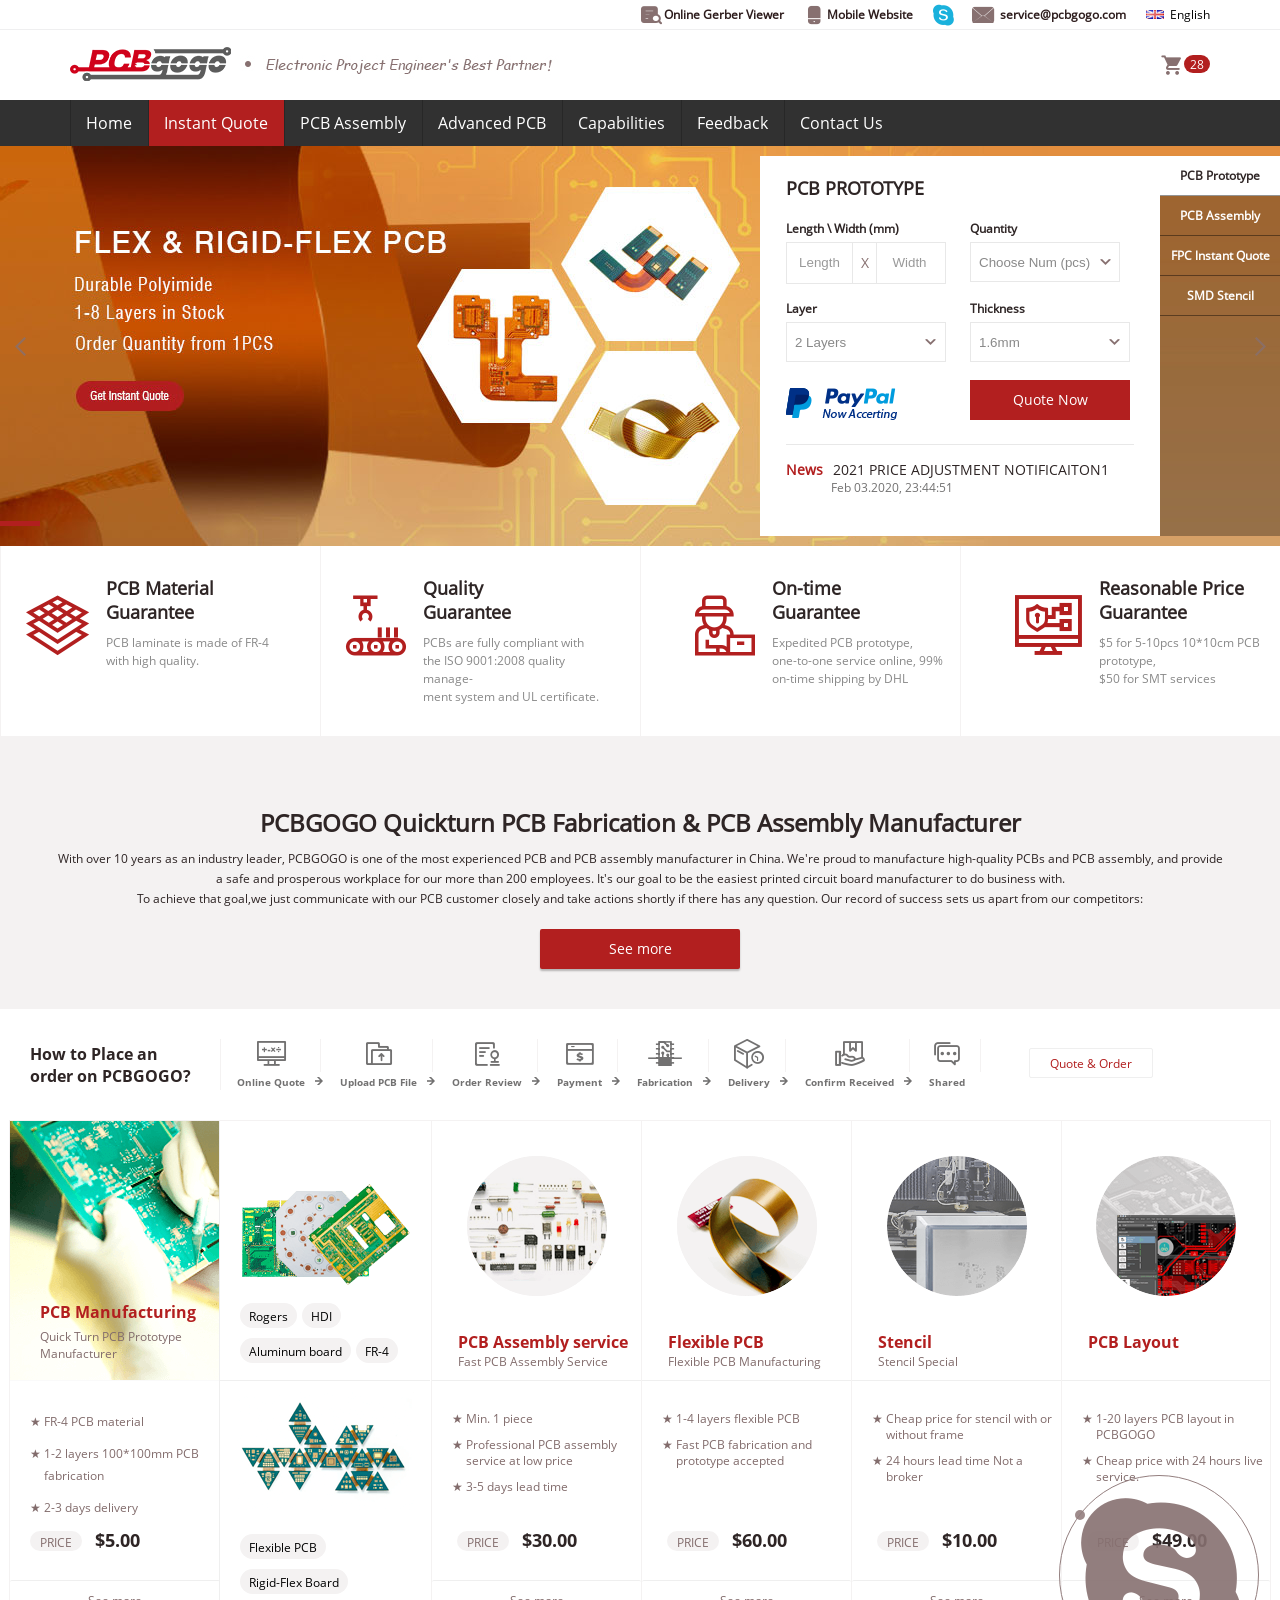
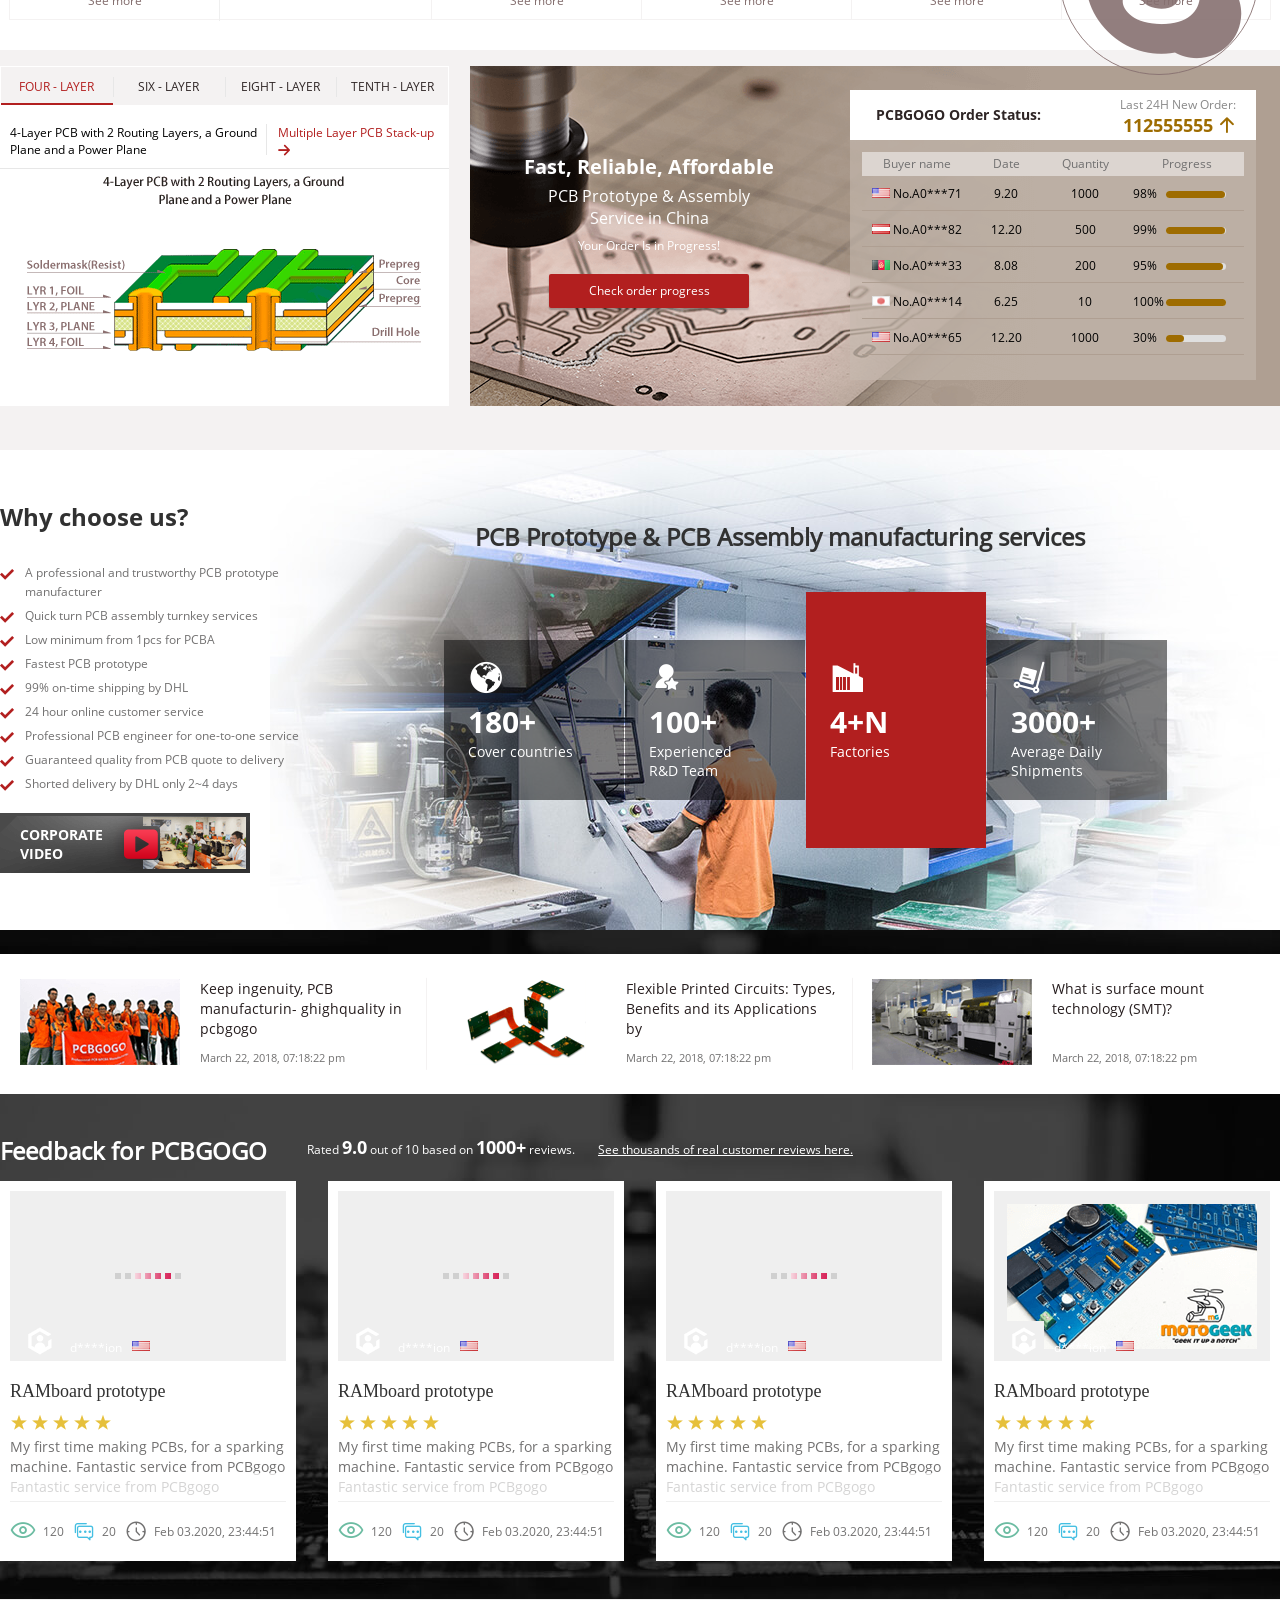
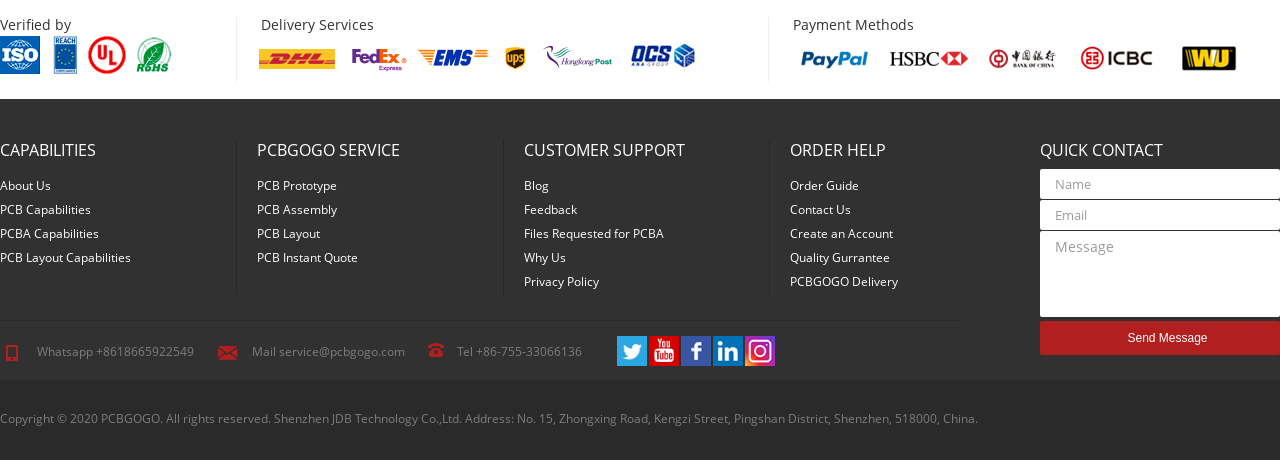
==== commit bff47d01: "更新底部1" ====
--- a/index.html
+++ b/index.html
@@ -958,14 +958,19 @@
                 <div class="des">
                   2021 PRICE ADJUSTMENT NOTIFICAITON1
                 </div>
+                <div class="time">
+                  Feb 03.2020, 23:44:51
+                </div>
               </dd>
               <dd onclick="window.open('给我一个地址')">
                 <span>
                   News
                 </span>
                 <div class="des">
-                  2021 PRICE ADJUSTMENT NOTIFICAITON2
-                  2021 PRICE ADJUSTMENT NOTIFICAITON2
+                  2021 PRICE
+                </div>
+                <div class="time">
+                  Feb 03.2020, 23:44:52
                 </div>
               </dd>
               <dd onclick="window.open('给我一个地址')">
@@ -975,6 +980,9 @@
                 <div class="des">
                   2021 PRICE ADJUSTMENT NOTIFICAITON3
                   2021 PRICE ADJUSTMENT NOTIFICAITON3
+                </div>
+                <div class="time">
+                  Feb 03.2020, 23:44:53
                 </div>
               </dd>
             </dl>
@@ -2021,19 +2029,19 @@
   })()
 
   // 表单新闻链接提示
-  // void function () {
-  //   setInterval(function () {
-  //     var current = $('.js-roll-box dd')
-  //     var height=current.eq(0).height()
-  //     var getprice = $('.js-roll-box')
-  //     getprice.animate({ marginTop: -height }, 'slow', function () {
-  //       var data = current.eq(0).clone()
-  //       current.eq(0).remove()
-  //       getprice.css({ marginTop: 0 })
-  //       getprice.append(data)
-  //     })
-  //   }, 4000)
-  // }()
+  void function () {
+    setInterval(function () {
+      var current = $('.js-roll-box dd')
+      var height=current.eq(0).height()
+      var getprice = $('.js-roll-box')
+      getprice.animate({ marginTop: -height }, 'slow', function () {
+        var data = current.eq(0).clone()
+        current.eq(0).remove()
+        getprice.css({ marginTop: 0 })
+        getprice.append(data)
+      })
+    }, 4000)
+  }()
   /////图片懒加载
   $('img').lazyload({
     threshold: 200,
--- a/img/css/index.css
+++ b/img/css/index.css
@@ -1781,20 +1781,20 @@
   text-align: center;
 }
 .rolling-box {
-  margin-top: 10px;
+  margin-top: 8px;
   height: 90px;
   border-top: 1px solid #e8e8e8;
-  padding-top: 20px;
+  padding-top: 15px;
   box-sizing: border-box;
 }
 .rolling-box .roll-mask {
-  height: 36px;
+  height: 60px;
   overflow: hidden;
 }
 .rolling-box .roll-mask dd {
   color: #2e2525;
   font-size: 14px;
-  height: 36px;
+  height: 60px;
 }
 .rolling-box .roll-mask dd:after {
   display: block;
@@ -1811,9 +1811,8 @@
   font-weight: bold;
 }
 .rolling-box .roll-mask .des {
-  float: left;
-  width: 258px;
-  height: 36px;
+  width: 300px;
+  max-height: 36px;
   cursor: pointer;
   overflow: hidden;
   text-overflow: ellipsis;
@@ -1823,6 +1822,11 @@
 }
 .rolling-box .roll-mask .des:hover {
   text-decoration: underline;
+}
+.rolling-box .roll-mask .time {
+  margin-left: 45px;
+  font-size: 12px;
+  color: #727171;
 }
 .item-box:nth-child(2) .btn-box {
   height: 50px;
